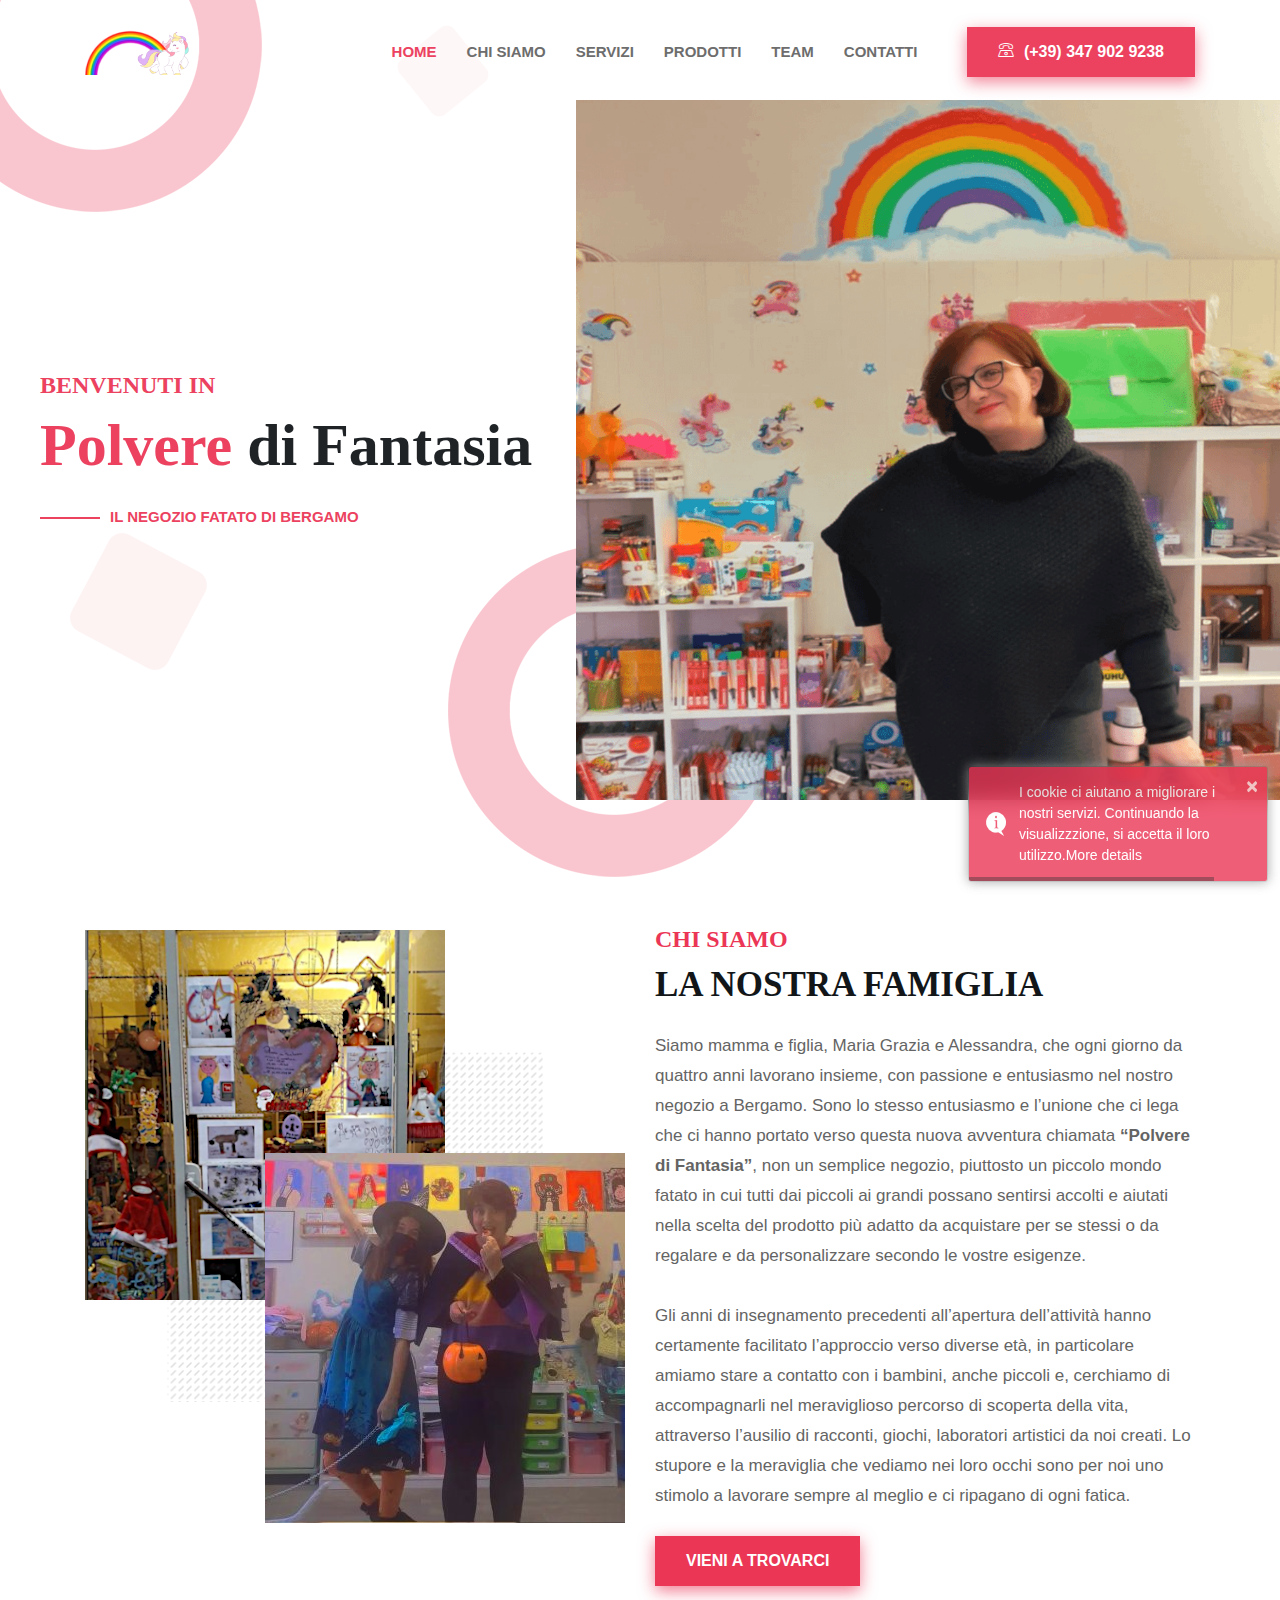
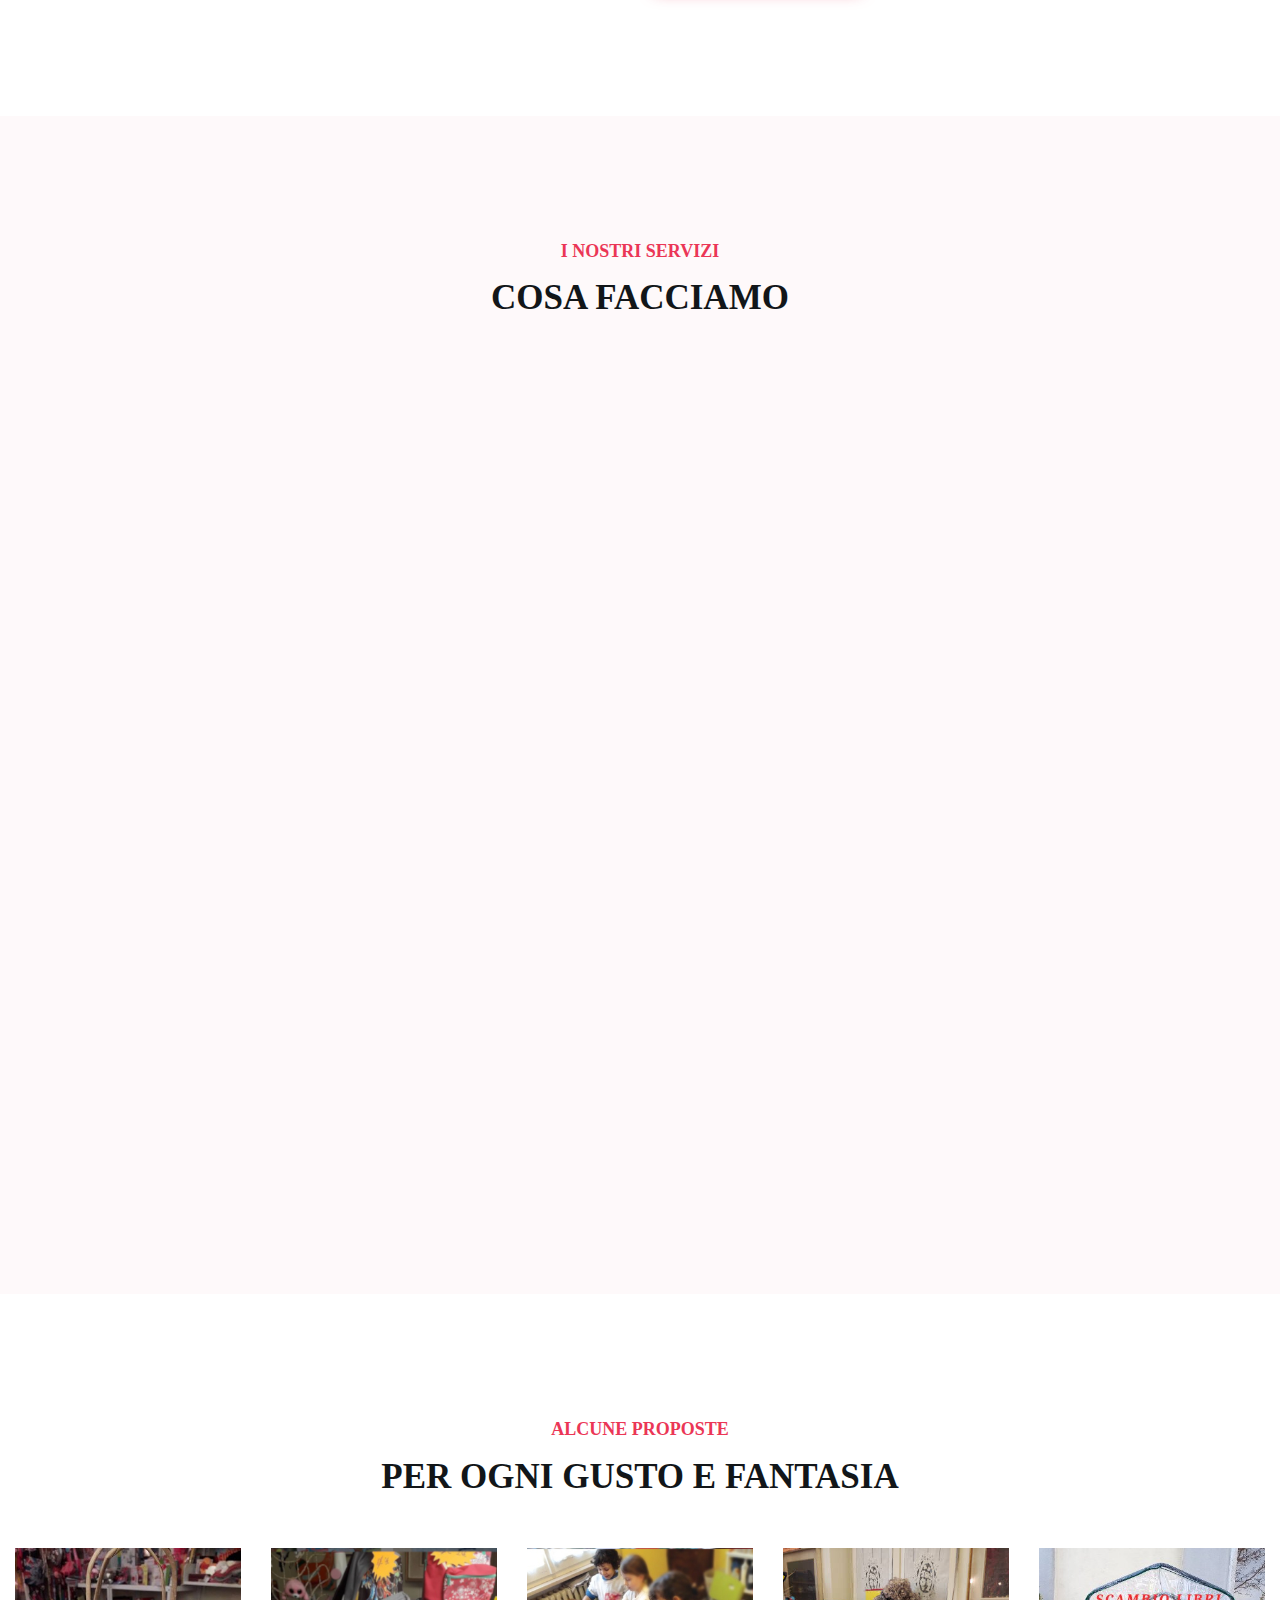
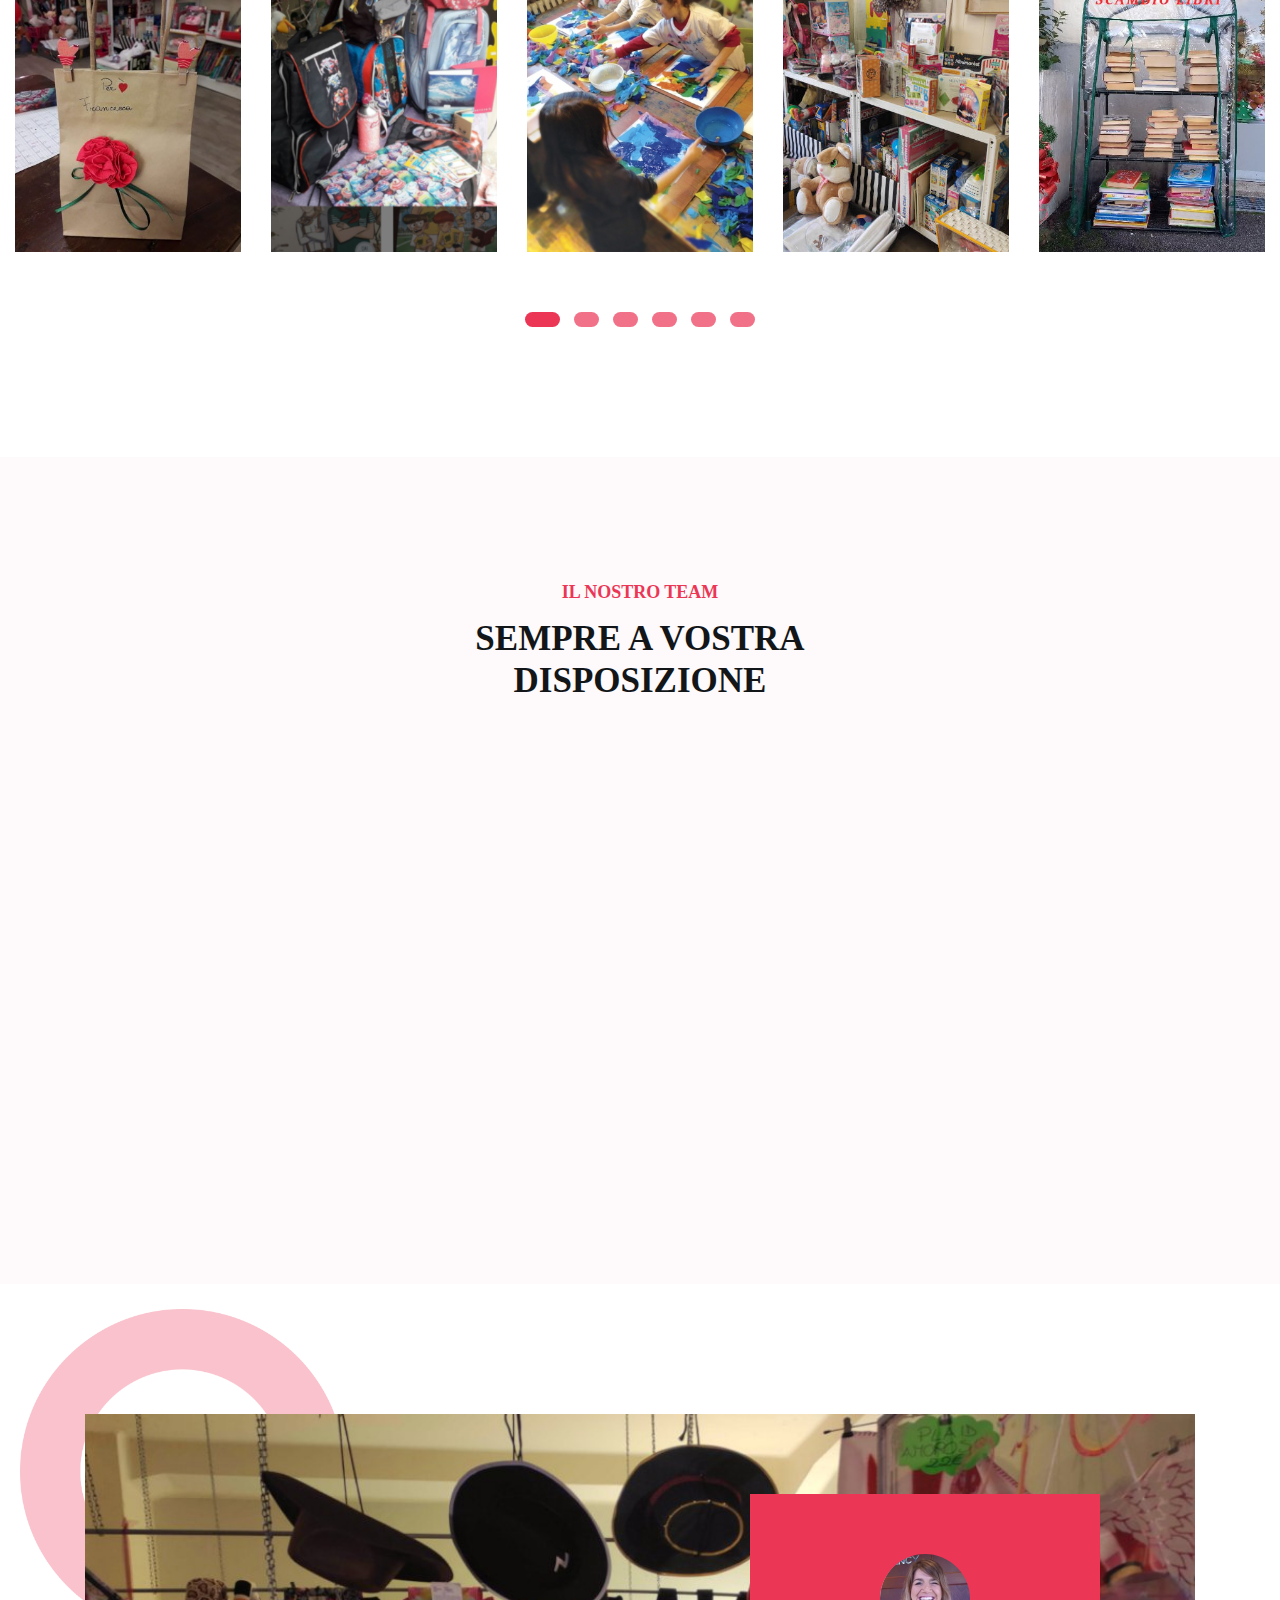
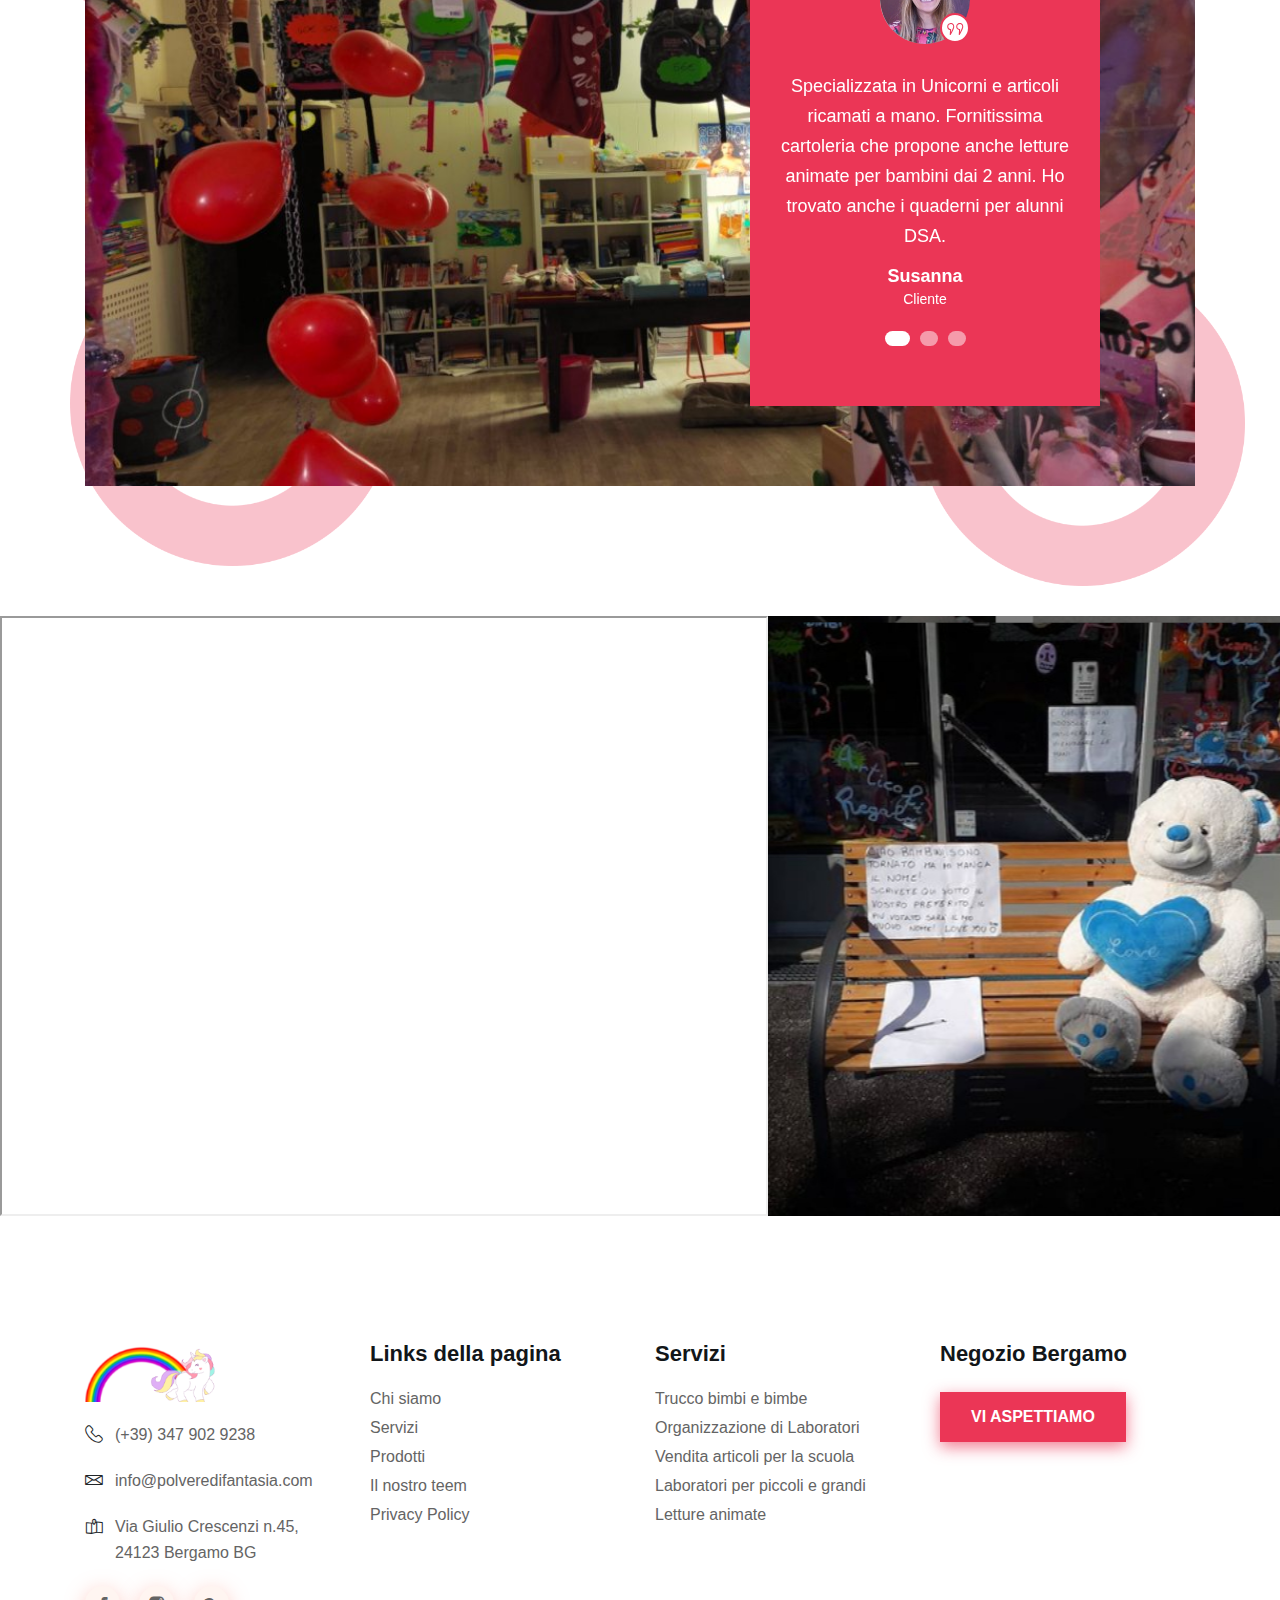
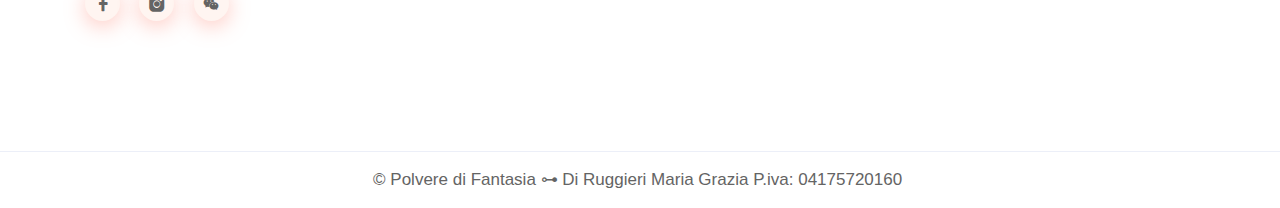
==== index.html @ fe244c78 "minor fix" ====
<!DOCTYPE html>
<html lang="it">
<head>
    <meta charset="utf-8">
    <title>Polvere di fantasia</title>
    <meta name="description" content="Lo staff, professionale e preparato, sarà sempre pronto ad aiutarti nella scelta consigliandoti l’articolo più adatto per le tue esigenze.">
    <meta name="robots" content="index,follow">
    <meta http-equiv="X-UA-Compatible" content="IE=edge">
    <meta name="viewport" content="width=device-width, initial-scale=1">
    <meta http-equiv="x-ua-compatible" content="ie=edge">
    <meta name="format-detection" content="telephone=no">

    <link rel="shortcut icon" href="assets/images/favicon.png" type="image/png">
    <link rel="stylesheet" href="assets/css/bootstrap.min.css">
    <link rel="stylesheet" href="assets/css/font-awesome.min.css">
    <link rel="stylesheet" href="assets/css/LineIcons.css">
    <link rel="stylesheet" href="assets/css/animate.css">
    <link rel="stylesheet" href="assets/css/aos.css">
    <link rel="stylesheet" href="assets/css/slick.css">
    <link rel="stylesheet" href="assets/css/default.css">
    <link rel="stylesheet" href="assets/css/style.css">
    <link rel="stylesheet" href="assets/css/toastr_v2.1.3.css">

<!-- Facebook Meta Tags -->
<meta property="og:url" content="https://www.polveredifantasia.com/">
<meta property="og:type" content="website">
<meta property="og:title" content="Polvere di fantasia">
<meta property="og:description" content="Lo staff, professionale e preparato, sarà sempre pronto ad aiutarti nella scelta consigliandoti l’articolo più adatto per le tue esigenze.">
<meta property="og:image" content="https://github.com/FTG-003/Polveredifantasia/blob/gh-pages/assets/images/banner/banner-image.png?raw=true">

<!-- Twitter Meta Tags -->
<meta name="twitter:card" content="summary_large_image">
<meta property="twitter:domain" content="polveredifantasia.com">
<meta property="twitter:url" content="https://www.polveredifantasia.com/">
<meta name="twitter:title" content="Polvere di fantasia">
<meta name="twitter:description" content="Lo staff, professionale e preparato, sarà sempre pronto ad aiutarti nella scelta consigliandoti l’articolo più adatto per le tue esigenze.">
<meta name="twitter:image" content="https://github.com/FTG-003/Polveredifantasia/blob/gh-pages/assets/images/banner/banner-image.png?raw=true">

</head>
<body>
    <div class="preloader">
        <div class="loader_34">
            <div class="ytp-spinner">
                <div class="ytp-spinner-container">
                    <div class="ytp-spinner-rotator">
                        <div class="ytp-spinner-left">
                            <div class="ytp-spinner-circle"></div>
                        </div>
                        <div class="ytp-spinner-right">
                            <div class="ytp-spinner-circle"></div>
                        </div>
                    </div>
                </div>
            </div>
        </div>
    </div>
    <header id="home" class="header-area pt-100">
        <div class="shape header-shape-one">
            <img src="assets/images/banner/shape/shape-1.png" alt="shape">
        </div> <!-- header shape one -->
        <div class="shape header-shape-tow animation-one">
            <img src="assets/images/banner/shape/shape-2.png" alt="shape">
        </div> <!-- header shape tow -->
        <div class="shape header-shape-three animation-one">
            <img src="assets/images/banner/shape/shape-3.png" alt="shape">
        </div> <!-- header shape three -->
        <div class="shape header-shape-fore">
            <img src="assets/images/banner/shape/shape-4.png" alt="shape">
        </div> <!-- header shape three -->
        <div class="navigation-bar">
            <div class="container">
                <div class="row">
                    <div class="col-lg-12">
                        <nav class="navbar navbar-expand-lg">
                            <a class="navbar-brand" href="#">
                                <img src="assets/images/logo.png" alt="Logo">
                            </a>
                            <button class="navbar-toggler" type="button" data-toggle="collapse" data-target="#navbarSupportedContent" aria-controls="navbarSupportedContent" aria-expanded="false" aria-label="Toggle navigation">
                                <span class="toggler-icon"></span>
                                <span class="toggler-icon"></span>
                                <span class="toggler-icon"></span>
                            </button>
                            <div class="collapse navbar-collapse" id="navbarSupportedContent">
                                <ul id="nav" class="navbar-nav ml-auto">
                                    <li class="nav-item active">
                                        <a class="page-scroll" href="#home">Home</a>
                                    </li>
                                    <li class="nav-item">
                                        <a class="page-scroll" href="#about">Chi siamo</a>
                                    </li>
                                    <li class="nav-item">
                                        <a class="page-scroll" href="#service">Servizi</a>
                                    </li>
                                    <li class="nav-item">
                                        <a class="page-scroll" href="#project">Prodotti</a>
                                    </li>
                                    <li class="nav-item">
                                        <a class="page-scroll" href="#team">Team</a>
                                    </li>
                                    <li class="nav-item">
                                        <a class="page-scroll" href="#contact">Contatti</a>
                                    </li>
                                </ul> <!-- navbar nav -->
                            </div>
                            <div class="navbar-btn ml-20 d-none d-sm-block">
                                <a class="main-btn" href="tel:+393479029238"><i class="lni-phone"></i> (+39) 347 902 9238</a>
                            </div>
                        </nav>
                    </div>
                </div>
            </div>
        </div>
        <div class="header-banner d-flex align-items-center">
            <div class="container">
                <div class="row">
                    <div class="col-xl-8 col-lg-9 col-sm-10">
                        <div class="banner-content">
                            <h4 class="sub-title wow fadeInUp" data-wow-duration="1.5s" data-wow-delay="1s">Benvenuti in</h4>
                            <h1 class="banner-title mt-10 wow fadeInUp" data-wow-duration="1.5s" data-wow-delay="2s"><span>Polvere</span> di Fantasia</h1>
                            <a class="banner-contact mt-25 wow fadeInUp" data-wow-duration="1.5s" data-wow-delay="3.3s" href="#contact">Il negozio fatato di Bergamo</a>
                        </div>
                    </div>
                </div>
            </div>
            <div class="banner-image bg_cover" style="background-image: url(assets/images/banner/banner-image.png)"></div>
        </div>
    </header>

    <section id="about" class="about-area pt-80 pb-130">
        <div class="container">
            <div class="row">
                <div class="col-lg-6">
                    <div class="about-image mt-50 clearfix">
                        <div class="single-image float-left">
                            <img src="assets/images/about/about-1.png" alt="About">
                        </div> <!-- single image -->
                        <div data-aos="fade-right" class="about-btn">
                            <a class="main-btn" href="#"><span>1000</span> Sogni ed emozioni</a>
                        </div>
                        <div class="single-image image-tow float-right">
                            <img src="assets/images/about/about-2.png" alt="About">
                        </div>
                    </div>
                </div>
                <div class="col-lg-6">
                    <div class="about-content mt-45">
                        <h4 class="about-welcome">Chi siamo </h4>
                        <h3 class="about-title mt-10">La nostra famiglia</h3>
                        <p class="mt-25">Siamo mamma e figlia, Maria Grazia e Alessandra, che ogni giorno da quattro anni lavorano insieme, con passione e entusiasmo nel nostro negozio a Bergamo.
                        Sono lo stesso entusiasmo e l’unione che ci lega che ci hanno portato verso questa nuova avventura chiamata <b>“Polvere di Fantasia”</b>, non un semplice negozio, piuttosto un piccolo mondo fatato in cui tutti dai piccoli ai grandi possano sentirsi accolti e aiutati nella scelta del prodotto più adatto da acquistare per se stessi o da regalare e da personalizzare secondo le vostre esigenze.<br><br>
                        <p>Gli anni di insegnamento precedenti all’apertura dell’attività hanno certamente facilitato l’approccio verso diverse età, in particolare amiamo stare a contatto con i bambini, anche piccoli e, cerchiamo di accompagnarli nel meraviglioso percorso di scoperta della vita, attraverso l’ausilio di racconti, giochi, laboratori artistici da noi creati. Lo stupore e la meraviglia che vediamo nei loro occhi sono per noi uno stimolo a lavorare sempre al meglio e ci ripagano di ogni fatica.
                        </p>
                         <a class="main-btn mt-25" href="#contact">vieni a trovarci</a>
                    </div>
                </div>
            </div>
        </div>
    </section>
    <section id="service" class="services-area pt-125 pb-130 gray-bg">
        <div class="container">
            <div class="row justify-content-center">
                <div class="col-lg-6">
                    <div class="section-title text-center pb-20">
                        <h5 class="sub-title mb-15">I nostri servizi</h5>
                        <h2 class="title">Cosa facciamo</h2>
                    </div>
                </div>
            </div>
            <div class="row justify-content-center">
                <div class="col-lg-4 col-md-6 col-sm-8">
                    <div class="single-services text-center mt-30 wow fadeInUp" data-wow-duration="1.5s" data-wow-delay="0.4s">
                        <div class="services-icon">
                            <i class="lni-briefcase"></i>
                        </div>
                        <div class="services-content mt-15">
                            <h4 class="services-title">Cartoleria, articoli regalo</h4>
                            <p class="mt-20">Ampio assortimento di materiale per ogni ordine di scuola: cancelleria, zaini scuola o asilo delle migliori marche oggi in commercio.</p>
                        </div>
                    </div>
                </div>
                <div class="col-lg-4 col-md-6 col-sm-8">
                    <div class="single-services text-center mt-30 wow fadeInUp" data-wow-duration="1.5s" data-wow-delay="0.8s">
                        <div class="services-icon">
                            <i class="lni-pin"></i>
                        </div>
                        <div class="services-content mt-15">
                            <h4 class="services-title">Ricami a mano</h4>
                            <p class="mt-20">Ricamiamo interi corredini per neonati e per la scuola dell’infanzia, oltre che biancheria per la casa ricamati a mano a punto croce.</p>
                        </div>
                    </div>
                </div>
                <div class="col-lg-4 col-md-6 col-sm-8">
                    <div class="single-services text-center mt-30 wow fadeInUp" data-wow-duration="1.5s" data-wow-delay="1.2s">
                        <div class="services-icon">
                            <i class="lni-gift"></i>
                        </div>
                        <div class="services-content mt-15">
                            <h4 class="services-title">Bomboniere</h4>
                            <p class="mt-20"> Realizziamo bomboniere personalizzate per ogni occasione: nascite, sacramenti, lauree, eventi, secondo le vostre esigenze e il gusto personale.</p>
                        </div>
                    </div>
                </div>
                <div class="col-lg-4 col-md-6 col-sm-8">
                    <div class="single-services text-center mt-30 wow fadeInUp" data-wow-duration="1.5s" data-wow-delay="0.4s">
                        <div class="services-icon">
                            <i class="lni-brush-alt"></i>
                        </div>
                        <div class="services-content mt-15">
                            <h4 class="services-title">Trucca bimbi</h4>
                            <p class="mt-20">Siamo disponibili a truccare bambine e bambini per qualsiasi evento e non solo per carnevale o per la festa di Halloween. Utilizziamo solo cosmetici per truccabimbi anallergici.</p>
                        </div>
                    </div>
                </div>
                <div class="col-lg-4 col-md-6 col-sm-8">
                    <div class="single-services text-center mt-30 wow fadeInUp" data-wow-duration="1.5s" data-wow-delay="0.8s">
                        <div class="services-icon">
                            <i class="lni-book"></i>
                        </div>
                        <div class="services-content mt-15">
                            <h4 class="services-title">Letture animate</h4>
                            <p class="mt-20">Scriviamo racconti interattivi per bambini e li mettiamo a disposizione dei nostri piccoli amici, in quanto convinte che imparare divertendosi sia il metodo didattico e pedagogico più efficace.</p>
                        </div>
                    </div>
                </div>
                <div class="col-lg-4 col-md-6 col-sm-8">
                    <div class="single-services text-center mt-30 wow fadeInUp" data-wow-duration="1.5s" data-wow-delay="1.2s">
                        <div class="services-icon">
                            <i class="lni-grow"></i>
                        </div>
                        <div class="services-content mt-15">
                            <h4 class="services-title">Laboratori per bambini e adulti</h4>
                            <p class="mt-20">Nessuno nasce maestro ma l’unione fa la forza e gli incontri da noi proposti periodicamente ci e vi offrono la possibilità di scambi di idee, oltre che di apprendere divertendosi.</p>
                        </div>
                    </div>
                </div>
            </div>
        </div>
    </section>

    <section id="project" class="project-area pt-125 pb-130">
        <div class="container">
            <div class="row justify-content-center">
                <div class="col-lg-6">
                    <div class="section-title text-center pb-50">
                        <h5 class="sub-title mb-15">Alcune proposte</h5>
                        <h2 class="title">Per ogni gusto e fantasia</h2>
                    </div> 
                </div>
            </div>
        </div>
        <div class="container-fluid">
            <div class="row project-active">
                <div class="col-lg-4">
                    <div class="single-project">
                        <div class="project-image">
                            <img src="assets/images/project/p-1.jpg" alt="Project">
                        </div>
                        <div class="project-content">
                            <a class="project-title" href="#">Articolo regalo</a>
                        </div>
                    </div>
                </div>
                <div class="col-lg-4">
                    <div class="single-project">
                        <div class="project-image">
                            <img src="assets/images/project/p-2.jpg" alt="Project">
                        </div>
                        <div class="project-content">
                            <a class="project-title" href="#">Per la scuola</a>
                        </div>
                    </div>
                </div>
                <div class="col-lg-4">
                    <div class="single-project">
                        <div class="project-image">
                            <img src="assets/images/project/p-3.jpg" alt="Project">
                        </div>
                        <div class="project-content">
                            <a class="project-title" href="#">Laboratori</a>
                        </div>
                    </div>
                </div>
                <div class="col-lg-4">
                    <div class="single-project">
                        <div class="project-image">
                            <img src="assets/images/project/p-4.jpg" alt="Project">
                        </div>
                        <div class="project-content">
                            <a class="project-title" href="#">Per il tempo libero</a>
                        </div>
                    </div>
                </div>
                <div class="col-lg-4">
                    <div class="single-project">
                        <div class="project-image">
                            <img src="assets/images/project/p-6.jpg" alt="Project">
                        </div>
                        <div class="project-content">
                            <a class="project-title" href="libri.html">I nostri libri</a>
                        </div>
                    </div>
                </div>
                <div class="col-lg-4">
                    <div class="single-project">
                        <div class="project-image">
                            <img src="assets/images/project/p-5.jpg" alt="Project">
                        </div>
                        <div class="project-content">
                            <a class="project-title" href="#">Travestimenti</a>
                        </div>
                    </div>
                </div>
            </div>
        </div>
    </section>
    <!--====== TEAM  ======-->
    <section id="team" class="team-area pt-125 pb-130 gray-bg">
        <div class="container">
            <div class="row justify-content-center">
                <div class="col-lg-6">
                    <div class="section-title text-center pb-20">
                        <h5 class="sub-title mb-15">Il nostro Team</h5>
                        <h2 class="title">sempre a vostra disposizione</h2>
                    </div> <!-- section title -->
                </div>
            </div>
            <div class="row">
                <div class="col-lg-3 col-md-6 col-sm-6">
                    <div class="single-team text-center mt-30 wow fadeInUp" data-wow-duration="1.5s" data-wow-delay="0.4s">
                        <div class="team-image">
                            <img src="assets/images/team/team-1.jpg" alt="Team">
                        </div>
                        <div class="team-content">
                            <h4 class="team-name"><a href="#">Maria Grazia</a></h4>
                            <span class="sub-title">La mamma</span>
                            <ul class="social mt-25">
                                <li><a href="https://www.facebook.com/mariagrazia.ruggieri.9"><i class="lni-facebook-filled"></i></a></li>
                            </ul>
                        </div>
                    </div>
                </div>
                <div class="col-lg-3 col-md-6 col-sm-6">
                    <div class="single-team text-center mt-30 wow fadeInUp" data-wow-duration="1.5s" data-wow-delay="0.8s">
                        <div class="team-image">
                            <img src="assets/images/team/team-2.jpg" alt="Team">
                        </div>
                        <div class="team-content">
                            <h4 class="team-name"><a href="#">Alessandra</a></h4>
                            <span class="sub-title">La creativa</span>
                        </div>
                    </div>
                </div>
                <div class="col-lg-3 col-md-6 col-sm-6">
                    <div class="single-team text-center mt-30 wow fadeInUp" data-wow-duration="1.5s" data-wow-delay="1.2s">
                        <div class="team-image">
                            <img src="assets/images/team/team-3.jpg" alt="Team">
                        </div>
                        <div class="team-content">
                            <h4 class="team-name"><a href="#">Paola</a></h4>
                            <span class="sub-title">La Brillante</span>
                        </div>
                    </div>
                </div>
                <div class="col-lg-3 col-md-6 col-sm-6">
                    <div class="single-team text-center mt-30 wow fadeInUp" data-wow-duration="1.5s" data-wow-delay="1.6s">
                        <div class="team-image">
                            <img src="assets/images/team/team-4.jpg" alt="Team">
                        </div>
                        <div class="team-content">
                            <h4 class="team-name"><a href="#">Roger</a></h4>
                            <span class="sub-title">Addetto sicurezza</span>

                        </div>
                    </div>
                </div>
            </div>
        </div>
    </section>

    <!--====== TESTIMONIAL ======-->
    <section id="testimonial" class="testimonial-area pt-130 pb-130">
        <div class="shape shape-one">
            <img src="assets/images/testimonial/shape.png" alt="testimonial">
        </div>
        <div class="shape shape-tow">
            <img src="assets/images/testimonial/shape.png" alt="testimonial">
        </div>
        <div class="shape shape-three">
            <img src="assets/images/testimonial/shape.png" alt="testimonial">
        </div>
        <div class="container">
            <div class="testimonial-bg bg_cover pt-80 pb-80" style="background-image: url(assets/images/testimonial/testimonial-bg.jpg)">
                <div class="row">
                    <div class="col-xl-4 offset-xl-7 col-lg-5 offset-lg-6 col-md-8 offset-md-2 col-sm-10 offset-sm-1">
                        <div class="testimonial-active">
                            <div class="single-testimonial text-center">
                                <div class="testimonial-image">
                                    <img src="assets/images/testimonial/t-1.jpg" alt="Testimonial">
                                    <div class="quota">
                                        <i class="lni-quotation"></i>
                                    </div>
                                </div>
                                <div class="testimonial-content mt-20">
                                    <p>Specializzata in Unicorni e articoli ricamati a mano. Fornitissima cartoleria che propone anche letture animate per bambini dai 2 anni. Ho trovato anche i quaderni per alunni DSA.</p>
                                    <h5 class="testimonial-name mt-15">Susanna</h5>
                                    <span class="sub-title">Cliente</span>
                                </div>
                            </div>
                            <div class="single-testimonial text-center">
                                <div class="testimonial-image">
                                    <img src="assets/images/testimonial/t-2.jpg" alt="Testimonial">
                                    <div class="quota">
                                        <i class="lni-quotation"></i>
                                    </div>
                                </div>
                                <div class="testimonial-content mt-20">
                                    <p>Cartoleria con ampio assortimento. Disponibili a procurarti in breve tempo anche prodotti di cui non sono forniti. Proprietarie molto gentili.</p>
                                    <h5 class="testimonial-name mt-15">Veronica C.</h5>
                                    <span class="sub-title"></span>
                                </div>
                            </div>
                            <div class="single-testimonial text-center">
                                <div class="testimonial-image">
                                    <img src="assets/images/testimonial/t-3.jpg" alt="Testimonial">
                                    <div class="quota">
                                        <i class="lni-quotation"></i>
                                    </div>
                                </div>
                                <div class="testimonial-content mt-20">
                                    <p>Senza dubbio la migliore cartoleria di Bergamo. Ottimi prezzi e grande assortimento. Mi sono sempre trovato molto bene. Complimenti alle proprietarie sempre gentili e sorridenti.</p>
                                    <h5 class="testimonial-name mt-15">Alessandro B.</h5>
                                    <span class="sub-title"></span>
                                </div>
                            </div>
                        </div>
                    </div>
                </div>
            </div>
        </div>
    </section>
    <section id="contact" class="map-area">
        <div class="mapouter">
            <div class="gmap_canvas">
                <iframe width="828" height="450" id="gmap_canvas" src="https://maps.google.com/maps?q=Via%20Giulio%20Crescenzi%2045,%2024123%20Bergamo%20BG&t=&z=15&ie=UTF8&iwloc=&output=embed"></iframe>
            </div>
        </div>
        <div class="map-bg bg_cover d-none d-lg-block" style="background-image: url(assets/images/map/map-bg.jpg)"></div>
    </section>

    <footer id="footer" class="footer-area">
        <div class="footer-widget pt-80 pb-130">
            <div class="container">
                <div class="row">
                    <div class="col-lg-3 col-md-4 col-sm-8">
                        <div class="footer-logo mt-50">
                            <a href="#">
                                <img src="assets/images/logo.png" alt="Logo">
                            </a>
                            <ul class="footer-info">
                                <li>
                                    <div class="single-info">
                                        <div class="info-icon">
                                            <i class="lni-phone-handset"></i>
                                        </div>
                                        <div class="info-content">
                                            <p>(+39) 347 902 9238</p>
                                        </div>
                                    </div>
                                </li>
                                <li>
                                    <div class="single-info">
                                        <div class="info-icon">
                                            <i class="lni-envelope"></i>
                                        </div>
                                        <div class="info-content">
                                            <p>info@polveredifantasia.com</p>
                                        </div>
                                    </div>
                                </li>
                                <li>
                                    <div class="single-info">
                                        <div class="info-icon">
                                            <i class="lni-map"></i>
                                        </div>
                                        <div class="info-content">
                                            <p>Via Giulio Crescenzi n.45,<br> 24123 Bergamo BG</p>
                                        </div>
                                    </div>
                                </li>
                            </ul>
                            <ul class="footer-social mt-20">
                                <li><a href="https://www.facebook.com/polveredifantasiabergamo"><i class="lni-facebook-filled"></i></a></li>
                                <li><a href="https://www.instagram.com/polveredifantasia"><i class="lni-instagram-filled"></i></a></li>
                                <li><a href="https://t.me/s/polveredifantasia"><i class="lni-wechat"></i></a></li>

                            </ul>
                        </div>
                    </div>
                    <div class="col-lg-3 col-md-4 col-sm-6">
                        <div class="footer-link mt-45">
                            <div class="f-title">
                                <h4 class="title">Links della pagina</h4>
                            </div>
                            <ul class="mt-15">
                                <li><a href="#about">Chi siamo</a></li>
                                <li><a href="#service">Servizi</a></li>
                                <li><a href="#project">Prodotti</a></li>
                                <li><a href="#team">Il nostro teem</a></li>
                                <li><a href="./policy.html">Privacy Policy</a></li>
                            </ul>
                        </div>
                    </div>
                    <div class="col-lg-3 col-md-4 col-sm-6">
                        <div class="footer-link mt-45">
                            <div class="f-title">
                                <h4 class="title">Servizi</h4>
                            </div>
                            <ul class="mt-15">
                                <li><a href="#service">Trucco bimbi e bimbe</a></li>
                                <li><a href="#service">Organizzazione di Laboratori</a></li>
                                <li><a href="#service">Vendita articoli per la scuola</a></li>
                                <li><a href="#service">Laboratori per piccoli e grandi</a></li>
                                <li><a href="#service">Letture animate</a></li>
                            </ul>
                        </div>
                    </div>
                    <div class="col-lg-3 col-md-5 col-sm-8">
                       <div class="footer-newsleter mt-45">
                         <div class="f-title">
                                <h4 class="title">Negozio Bergamo</h4>
                         </div>
                            <div>
                            <a class="main-btn mt-25" href="#contact">Vi aspettiamo</a>
                            </div>
                        </div>
                    </div>
                </div> <!-- row -->
            </div> <!-- container -->
        </div> <!-- footer widget -->
        <div class="copyright-area">
            <div class="container">
                <div class="row">
                    <div class="col-lg-12">
                        <div class="copyright text-center">
                            <p>&copy; Polvere di Fantasia &#8886; Di Ruggieri Maria Grazia P.iva: 04175720160 <a href="" rel="nofollow"></a></p>
                        </div>
                    </div>
                </div>
            </div>
        </div>
        <a href="#" class="back-to-top"><i class="lni-chevron-up"></i></a>
    </footer>
   

    <!--====== jquery js ======-->
    <script src="assets/js/vendor/modernizr-3.6.0.min.js"></script>
    <script src="assets/js/vendor/jquery-1.12.4.min.js"></script>
    <!--====== Bootstrap js ======-->
    <script src="assets/js/bootstrap.min.js"></script>
    <!--====== WOW js ======-->
    <script src="assets/js/wow.min.js"></script>
    <!--====== Slick js ======-->
    <script src="assets/js/slick.min.js"></script>
    <!--====== Scrolling Nav js ======-->
    <script src="assets/js/scrolling-nav.js"></script>
    <script src="assets/js/jquery.easing.min.js"></script>
    <!--====== Aos js ======-->
    <script src="assets/js/aos.js"></script>
    <!--====== Main js ======-->
    <script src="assets/js/main.js"></script>
    <script src="assets/js/cook.js"></script>
    <script src="assets/js/troat.js"></script>

</body>
</html>
---- assets/css/default.css ----
/* Deafult Margin & Padding */
/*-- Margin Top --*/
.mt-5 {
	margin-top: 5px;
}
.mt-10 {
	margin-top: 10px;
}
.mt-15 {
	margin-top: 15px;
}
.mt-20 {
	margin-top: 20px;
}
.mt-25 {
	margin-top: 25px;
}
.mt-30 {
	margin-top: 30px;
}
.mt-35 {
	margin-top: 35px;
}
.mt-40 {
	margin-top: 40px;
}
.mt-45 {
	margin-top: 45px;
}
.mt-50 {
	margin-top: 50px;
}
.mt-55 {
	margin-top: 55px;
}
.mt-60 {
	margin-top: 60px;
}
.mt-65 {
	margin-top: 65px;
}
.mt-70 {
	margin-top: 70px;
}
.mt-75 {
	margin-top: 75px;
}
.mt-80 {
	margin-top: 80px;
}
.mt-85 {
	margin-top: 85px;
}
.mt-90 {
	margin-top: 90px;
}
.mt-95 {
	margin-top: 95px;
}
.mt-100 {
	margin-top: 100px;
}
.mt-105 {
	margin-top: 105px;
}
.mt-110 {
	margin-top: 110px;
}
.mt-115 {
	margin-top: 115px;
}
.mt-120 {
	margin-top: 120px;
}
.mt-125 {
	margin-top: 125px;
}
.mt-130 {
	margin-top: 130px;
}
.mt-135 {
	margin-top: 135px;
}
.mt-140 {
	margin-top: 140px;
}
.mt-145 {
	margin-top: 145px;
}
.mt-150 {
	margin-top: 150px;
}
.mt-155 {
	margin-top: 155px;
}
.mt-160 {
	margin-top: 160px;
}
.mt-165 {
	margin-top: 165px;
}
.mt-170 {
	margin-top: 170px;
}
.mt-175 {
	margin-top: 175px;
}
.mt-180 {
	margin-top: 180px;
}
.mt-185 {
	margin-top: 185px;
}
.mt-190 {
	margin-top: 190px;
}
.mt-195 {
	margin-top: 195px;
}
.mt-200 {
	margin-top: 200px;
}
/*-- Margin Bottom --*/

.mb-5 {
	margin-bottom: 5px;
}
.mb-10 {
	margin-bottom: 10px;
}
.mb-15 {
	margin-bottom: 15px;
}
.mb-20 {
	margin-bottom: 20px;
}
.mb-25 {
	margin-bottom: 25px;
}
.mb-30 {
	margin-bottom: 30px;
}
.mb-35 {
	margin-bottom: 35px;
}
.mb-40 {
	margin-bottom: 40px;
}
.mb-45 {
	margin-bottom: 45px;
}
.mb-50 {
	margin-bottom: 50px;
}
.mb-55 {
	margin-bottom: 55px;
}
.mb-60 {
	margin-bottom: 60px;
}
.mb-65 {
	margin-bottom: 65px;
}
.mb-70 {
	margin-bottom: 70px;
}
.mb-75 {
	margin-bottom: 75px;
}
.mb-80 {
	margin-bottom: 80px;
}
.mb-85 {
	margin-bottom: 85px;
}
.mb-90 {
	margin-bottom: 90px;
}
.mb-95 {
	margin-bottom: 95px;
}
.mb-100 {
	margin-bottom: 100px;
}
.mb-105 {
	margin-bottom: 105px;
}
.mb-110 {
	margin-bottom: 110px;
}
.mb-115 {
	margin-bottom: 115px;
}
.mb-120 {
	margin-bottom: 120px;
}
.mb-125 {
	margin-bottom: 125px;
}
.mb-130 {
	margin-bottom: 130px;
}
.mb-135 {
	margin-bottom: 135px;
}
.mb-140 {
	margin-bottom: 140px;
}
.mb-145 {
	margin-bottom: 145px;
}
.mb-150 {
	margin-bottom: 150px;
}
.mb-155 {
	margin-bottom: 155px;
}
.mb-160 {
	margin-bottom: 160px;
}
.mb-165 {
	margin-bottom: 165px;
}
.mb-170 {
	margin-bottom: 170px;
}
.mb-175 {
	margin-bottom: 175px;
}
.mb-180 {
	margin-bottom: 180px;
}
.mb-185 {
	margin-bottom: 185px;
}
.mb-190 {
	margin-bottom: 190px;
}
.mb-195 {
	margin-bottom: 195px;
}
.mb-200 {
	margin-bottom: 200px;
}
/*-- margin left --*/
.ml-5 {
	margin-left: 5px;
}
.ml-10 {
	margin-left: 10px;
}
.ml-15 {
	margin-left: 15px;
}
.ml-20 {
	margin-left: 20px;
}
.ml-25 {
	margin-left: 25px;
}
.ml-30 {
	margin-left: 30px;
}
.ml-35 {
	margin-left: 35px;
}
.ml-40 {
	margin-left: 40px;
}
.ml-45 {
	margin-left: 45px;
}
.ml-50 {
	margin-left: 50px;
}
.ml-55 {
	margin-left: 55px;
}
.ml-60 {
	margin-left: 60px;
}
.ml-65 {
	margin-left: 65px;
}
.ml-70 {
	margin-left: 70px;
}
.ml-75 {
	margin-left: 75px;
}
.ml-80 {
	margin-left: 80px;
}
.ml-85 {
	margin-left: 85px;
}
.ml-90 {
	margin-left: 90px;
}
.ml-95 {
	margin-left: 95px;
}
.ml-100 {
	margin-left: 100px;
}
.ml-105 {
	margin-left: 105px;
}
.ml-110 {
	margin-left: 110px;
}
.ml-115 {
	margin-left: 115px;
}
.ml-120 {
	margin-left: 120px;
}
.ml-125 {
	margin-left: 125px;
}
.ml-130 {
	margin-left: 130px;
}
.ml-135 {
	margin-left: 135px;
}
.ml-140 {
	margin-left: 140px;
}
.ml-145 {
	margin-left: 145px;
}
.ml-150 {
	margin-left: 150px;
}
.ml-155 {
	margin-left: 155px;
}
.ml-160 {
	margin-left: 160px;
}
.ml-165 {
	margin-left: 165px;
}
.ml-170 {
	margin-left: 170px;
}
.ml-175 {
	margin-left: 175px;
}
.ml-180 {
	margin-left: 180px;
}
.ml-185 {
	margin-left: 185px;
}
.ml-190 {
	margin-left: 190px;
}
.ml-195 {
	margin-left: 195px;
}
.ml-200 {
	margin-left: 200px;
}
/*-- margin right --*/
.mr-5 {
	margin-right: 5px;
}
.mr-10 {
	margin-right: 10px;
}
.mr-15 {
	margin-right: 15px;
}
.mr-20 {
	margin-right: 20px;
}
.mr-25 {
	margin-right: 25px;
}
.mr-30 {
	margin-right: 30px;
}
.mr-35 {
	margin-right: 35px;
}
.mr-40 {
	margin-right: 40px;
}
.mr-45 {
	margin-right: 45px;
}
.mr-50 {
	margin-right: 50px;
}
.mr-55 {
	margin-right: 55px;
}
.mr-60 {
	margin-right: 60px;
}
.mr-65 {
	margin-right: 65px;
}
.mr-70 {
	margin-right: 70px;
}
.mr-75 {
	margin-right: 75px;
}
.mr-80 {
	margin-right: 80px;
}
.mr-85 {
	margin-right: 85px;
}
.mr-90 {
	margin-right: 90px;
}
.mr-95 {
	margin-right: 95px;
}
.mr-100 {
	margin-right: 100px;
}
.mr-105 {
	margin-right: 105px;
}
.mr-110 {
	margin-right: 110px;
}
.mr-115 {
	margin-right: 115px;
}
.mr-120 {
	margin-right: 120px;
}
.mr-125 {
	margin-right: 125px;
}
.mr-130 {
	margin-right: 130px;
}
.mr-135 {
	margin-right: 135px;
}
.mr-140 {
	margin-right: 140px;
}
.mr-145 {
	margin-right: 145px;
}
.mr-150 {
	margin-right: 150px;
}
.mr-155 {
	margin-right: 155px;
}
.mr-160 {
	margin-right: 160px;
}
.mr-165 {
	margin-right: 165px;
}
.mr-170 {
	margin-right: 170px;
}
.mr-175 {
	margin-right: 175px;
}
.mr-180 {
	margin-right: 180px;
}
.mr-185 {
	margin-right: 185px;
}
.mr-190 {
	margin-right: 190px;
}
.mr-195 {
	margin-right: 195px;
}
.mr-200 {
	margin-right: 200px;
}


/*-- Padding Top --*/

.pt-5 {
	padding-top: 5px;
}
.pt-10 {
	padding-top: 10px;
}
.pt-15 {
	padding-top: 15px;
}
.pt-20 {
	padding-top: 20px;
}
.pt-25 {
	padding-top: 25px;
}
.pt-30 {
	padding-top: 30px;
}
.pt-35 {
	padding-top: 35px;
}
.pt-40 {
	padding-top: 40px;
}
.pt-45 {
	padding-top: 45px;
}
.pt-50 {
	padding-top: 50px;
}
.pt-55 {
	padding-top: 55px;
}
.pt-60 {
	padding-top: 60px;
}
.pt-65 {
	padding-top: 65px;
}
.pt-70 {
	padding-top: 70px;
}
.pt-75 {
	padding-top: 75px;
}
.pt-80 {
	padding-top: 80px;
}
.pt-85 {
	padding-top: 85px;
}
.pt-90 {
	padding-top: 90px;
}
.pt-95 {
	padding-top: 95px;
}
.pt-100 {
	padding-top: 100px;
}
.pt-105 {
	padding-top: 105px;
}
.pt-110 {
	padding-top: 110px;
}
.pt-115 {
	padding-top: 115px;
}
.pt-120 {
	padding-top: 120px;
}
.pt-125 {
	padding-top: 125px;
}
.pt-130 {
	padding-top: 130px;
}
.pt-135 {
	padding-top: 135px;
}
.pt-140 {
	padding-top: 140px;
}
.pt-145 {
	padding-top: 145px;
}
.pt-150 {
	padding-top: 150px;
}
.pt-155 {
	padding-top: 155px;
}
.pt-160 {
	padding-top: 160px;
}
.pt-165 {
	padding-top: 165px;
}
.pt-170 {
	padding-top: 170px;
}
.pt-175 {
	padding-top: 175px;
}
.pt-180 {
	padding-top: 180px;
}
.pt-185 {
	padding-top: 185px;
}
.pt-190 {
	padding-top: 190px;
}
.pt-195 {
	padding-top: 195px;
}
.pt-200 {
	padding-top: 200px;
}
/*-- Padding Bottom --*/

.pb-5 {
	padding-bottom: 5px;
}
.pb-10 {
	padding-bottom: 10px;
}
.pb-15 {
	padding-bottom: 15px;
}
.pb-20 {
	padding-bottom: 20px;
}
.pb-25 {
	padding-bottom: 25px;
}
.pb-30 {
	padding-bottom: 30px;
}
.pb-35 {
	padding-bottom: 35px;
}
.pb-40 {
	padding-bottom: 40px;
}
.pb-45 {
	padding-bottom: 45px;
}
.pb-50 {
	padding-bottom: 50px;
}
.pb-55 {
	padding-bottom: 55px;
}
.pb-60 {
	padding-bottom: 60px;
}
.pb-65 {
	padding-bottom: 65px;
}
.pb-70 {
	padding-bottom: 70px;
}
.pb-75 {
	padding-bottom: 75px;
}
.pb-80 {
	padding-bottom: 80px;
}
.pb-85 {
	padding-bottom: 85px;
}
.pb-90 {
	padding-bottom: 90px;
}
.pb-95 {
	padding-bottom: 95px;
}
.pb-100 {
	padding-bottom: 100px;
}
.pb-105 {
	padding-bottom: 105px;
}
.pb-110 {
	padding-bottom: 110px;
}
.pb-115 {
	padding-bottom: 115px;
}
.pb-120 {
	padding-bottom: 120px;
}
.pb-125 {
	padding-bottom: 125px;
}
.pb-130 {
	padding-bottom: 130px;
}
.pb-135 {
	padding-bottom: 135px;
}
.pb-140 {
	padding-bottom: 140px;
}
.pb-145 {
	padding-bottom: 145px;
}
.pb-150 {
	padding-bottom: 150px;
}
.pb-155 {
	padding-bottom: 155px;
}
.pb-160 {
	padding-bottom: 160px;
}
.pb-165 {
	padding-bottom: 165px;
}
.pb-170 {
	padding-bottom: 170px;
}
.pb-175 {
	padding-bottom: 175px;
}
.pb-180 {
	padding-bottom: 180px;
}
.pb-185 {
	padding-bottom: 185px;
}
.pb-190 {
	padding-bottom: 190px;
}
.pb-195 {
	padding-bottom: 195px;
}
.pb-200 {
	padding-bottom: 200px;
}

/*-- Padding left --*/

.pl-0 {
	padding-left: 0px;
}
.pl-5 {
	padding-left: 5px;
}
.pl-10 {
	padding-left: 10px;
}
.pl-15 {
	padding-left: 15px;
}
.pl-20 {
	padding-left: 20px;
}
.pl-25 {
	padding-left: 25px;
}
.pl-30 {
	padding-left: 30px;
}
.pl-35 {
	padding-left: 35px;
}
.pl-40 {
	padding-left: 40px;
}
.pl-45 {
	padding-left: 45px;
}
.pl-50 {
	padding-left: 50px;
}
.pl-55 {
	padding-left: 55px;
}
.pl-60 {
	padding-left: 60px;
}
.pl-65 {
	padding-left: 65px;
}
.pl-70 {
	padding-left: 70px;
}
.pl-75 {
	padding-left: 75px;
}
.pl-80 {
	padding-left: 80px;
}
.pl-85 {
	padding-left: 85px;
}
.pl-90 {
	padding-left: 90px;
}
.pl-100 {
	padding-left: 100px;
}
.pl-105 {
	padding-left: 105px;
}
.pl-110 {
	padding-left: 110px;
}
.pl-115 {
	padding-left: 115px;
}
.pl-120 {
	padding-left: 120px;
}
.pl-125 {
	padding-left: 125px;
}
/*-- Padding right --*/

.pr-0 {
	padding-right: 0px;
}
.pr-5 {
	padding-right: 5px;
}
.pr-10 {
	padding-right: 10px;
}
.pr-15 {
	padding-right: 15px;
}
.pr-20 {
	padding-right: 20px;
}
.pr-25 {
	padding-right: 25px;
}
.pr-30 {
	padding-right: 30px;
}
.pr-35 {
	padding-right: 35px;
}
.pr-40 {
	padding-right: 40px;
}
.pr-45 {
	padding-right: 45px;
}
.pr-50 {
	padding-right: 50px;
}
.pr-55 {
	padding-right: 55px;
}
.pr-60 {
	padding-right: 60px;
}
.pr-65 {
	padding-right: 65px;
}
.pr-70 {
	padding-right: 70px;
}
.pr-75 {
	padding-right: 75px;
}
.pr-80 {
	padding-right: 80px;
}
.pr-85 {
	padding-right: 85px;
}
.pr-90 {
	padding-right: 90px;
}
.pr-95 {
	padding-right: 95px;
}
.pr-100 {
	padding-right: 100px;
}
.pr-105 {
	padding-right: 105px;
}
/* Background Color */

.gray-bg {
	background: rgba(235, 54, 86, 0.03137254901960784);
}
.white-bg {
	background: #fff;
}
.black-bg {
	background: #222;
}
/* Color */

.white {
	color: #fff;
}
.black {
	color: #222;
}
/* black overlay */

[data-overlay] {
	position: relative;
}
[data-overlay]::before {
	background: #000 none repeat scroll 0 0;
	content: "";
	height: 100%;
	left: 0;
	position: absolute;
	top: 0;
	width: 100%;
	z-index: 1;
}
[data-overlay="3"]::before {
	opacity: 0.3;
}
[data-overlay="4"]::before {
	opacity: 0.4;
}
[data-overlay="5"]::before {
	opacity: 0.5;
}
[data-overlay="6"]::before {
	opacity: 0.6;
}
[data-overlay="7"]::before {
	opacity: 0.7;
}
[data-overlay="8"]::before {
	opacity: 0.8;
}
[data-overlay="9"]::before {
	opacity: 0.9;
}
---- assets/css/style.css ----
CSS INDEX
    ===================

    01. Theme default CSS
	02. Header
    03. Hero
	04. Footer
    05. Video

-----------------------------------------------------------------------------------*/
/*===========================
    1. COMMON css 
===========================*/
@import url("https://fonts.googleapis.com/css?family=Barlow:300,400,500,600,700|Hind:400,500,600,700|Quattrocento:400,700");
body {
  font-family: 'Hind', sans-serif;
  font-weight: normal;
  font-style: normal;
  color: #646464; }

* {
  margin: 0;
  padding: 0;
  -webkit-box-sizing: border-box;
  -moz-box-sizing: border-box;
  box-sizing: border-box; }

img {
  max-width: 100%; }

a:focus,
input:focus,
textarea:focus,
button:focus {
  text-decoration: none;
  outline: none; }

a:focus,
a:hover {
  text-decoration: none; }

i,
span,
a {
  display: inline-block; }

h1,
h2,
h3,
h4,
h5,
h6 {
  font-family: 'Quattrocento', serif;
  font-weight: 700;
  color: #121619;
  margin: 0px; }

h1 {
  font-size: 60px; }

h2 {
  font-size: 36px; }

h3 {
  font-size: 28px; }

h4 {
  font-size: 22px; }

h5 {
  font-size: 18px; }

h6 {
  font-size: 16px; }

ul, ol {
  margin: 0px;
  padding: 0px;
  list-style-type: none; }

p {
  font-size: 17px;
  font-weight: 400;
  line-height: 30px;
  color: #646464;
  margin: 0px; }
  @media (max-width: 767px) {
    p {
      font-size: 16px; } }

.bg_cover {
  background-position: center center;
  background-size: cover;
  background-repeat: no-repeat;
  width: 100%;
  height: 100%; }

/*===== All Button Style =====*/
.main-btn {
  display: inline-block;
  font-weight: 600;
  text-align: center;
  white-space: nowrap;
  vertical-align: middle;
  -webkit-user-select: none;
  -moz-user-select: none;
  -ms-user-select: none;
  user-select: none;
  border: 1px solid #EB3656;
  padding: 0 30px;
  font-size: 16px;
  line-height: 48px;
  color: #fff;
  cursor: pointer;
  z-index: 5;
  -webkit-transition: all 0.4s ease-out 0s;
  -moz-transition: all 0.4s ease-out 0s;
  -ms-transition: all 0.4s ease-out 0s;
  -o-transition: all 0.4s ease-out 0s;
  transition: all 0.4s ease-out 0s;
  background-color: #EB3656;
  -webkit-box-shadow: 0px 5px 16px 0px rgba(235, 54, 86, 0.65);
  -moz-box-shadow: 0px 5px 16px 0px rgba(235, 54, 86, 0.65);
  box-shadow: 0px 5px 16px 0px rgba(235, 54, 86, 0.65);
  font-family: 'Barlow', sans-serif;
  text-transform: uppercase; }
  .main-btn i {
    margin-right: 5px; }
  .main-btn:hover {
    background-color: #fff;
    color: #EB3656;
    border-color: #EB3656; }
  .main-btn.main-btn-2 {
    background-color: #fff;
    color: #EB3656;
    border-color: #EB3656; }
    .main-btn.main-btn-2:hover {
      background-color: #EB3656;
      border-color: #EB3656;
      color: #fff; }

/*===== All Section Title Style =====*/
.section-title .sub-title {
  font-size: 18px;
  color: #EB3656;
  text-transform: uppercase; }
  @media (max-width: 767px) {
    .section-title .sub-title {
      font-size: 16px; } }

.section-title .title {
  font-size: 35px;
  text-transform: uppercase; }
  @media (max-width: 767px) {
    .section-title .title {
      font-size: 24px; } }

/*===== All Animation Title Style =====*/
.animation-one {
  -webkit-animation: rotate 15s linear infinite;
  -moz-animation: rotate 15s linear infinite;
  -o-animation: rotate 15s linear infinite;
  animation: rotate 15s linear infinite; }

@keyframes rotate {
  0% {
    -webkit-transform: rotate(0deg);
    -moz-transform: rotate(0deg);
    -ms-transform: rotate(0deg);
    -o-transform: rotate(0deg);
    transform: rotate(0deg); }
  100% {
    -webkit-transform: rotate(360deg);
    -moz-transform: rotate(360deg);
    -ms-transform: rotate(360deg);
    -o-transform: rotate(360deg);
    transform: rotate(360deg); } }

/*===== All Preloader Style =====*/
.preloader {
  /* Body Overlay */
  position: fixed;
  top: 0;
  left: 0;
  display: table;
  height: 100%;
  width: 100%;
  /* Change Background Color */
  background: #fff;
  z-index: 99999; }
  .preloader .loader_34 {
    display: table-cell;
    vertical-align: middle;
    text-align: center; }
    .preloader .loader_34 .ytp-spinner {
      position: absolute;
      left: 50%;
      top: 50%;
      width: 64px;
      margin-left: -32px;
      z-index: 18;
      pointer-events: none; }
      .preloader .loader_34 .ytp-spinner .ytp-spinner-container {
        pointer-events: none;
        position: absolute;
        width: 100%;
        padding-bottom: 100%;
        top: 50%;
        left: 50%;
        margin-top: -50%;
        margin-left: -50%;
        -webkit-animation: ytp-spinner-linspin 1568.23529647ms linear infinite;
        -moz-animation: ytp-spinner-linspin 1568.23529647ms linear infinite;
        -o-animation: ytp-spinner-linspin 1568.23529647ms linear infinite;
        animation: ytp-spinner-linspin 1568.23529647ms linear infinite; }
        .preloader .loader_34 .ytp-spinner .ytp-spinner-container .ytp-spinner-rotator {
          position: absolute;
          width: 100%;
          height: 100%;
          -webkit-animation: ytp-spinner-easespin 5332ms cubic-bezier(0.4, 0, 0.2, 1) infinite both;
          -moz-animation: ytp-spinner-easespin 5332ms cubic-bezier(0.4, 0, 0.2, 1) infinite both;
          -o-animation: ytp-spinner-easespin 5332ms cubic-bezier(0.4, 0, 0.2, 1) infinite both;
          animation: ytp-spinner-easespin 5332ms cubic-bezier(0.4, 0, 0.2, 1) infinite both; }
          .preloader .loader_34 .ytp-spinner .ytp-spinner-container .ytp-spinner-rotator .ytp-spinner-left {
            position: absolute;
            top: 0;
            left: 0;
            bottom: 0;
            overflow: hidden;
            right: 50%; }
          .preloader .loader_34 .ytp-spinner .ytp-spinner-container .ytp-spinner-rotator .ytp-spinner-right {
            position: absolute;
            top: 0;
            right: 0;
            bottom: 0;
            overflow: hidden;
            left: 50%; }
    .preloader .loader_34 .ytp-spinner-circle {
      box-sizing: border-box;
      position: absolute;
      width: 200%;
      height: 100%;
      border-style: solid;
      /* Spinner Color */
      border-color: #EB3656 #EB3656 #ededed;
      border-radius: 50%;
      border-width: 6px; }
    .preloader .loader_34 .ytp-spinner-left .ytp-spinner-circle {
      left: 0;
      right: -100%;
      border-right-color: #ededed;
      -webkit-animation: ytp-spinner-left-spin 1333ms cubic-bezier(0.4, 0, 0.2, 1) infinite both;
      -moz-animation: ytp-spinner-left-spin 1333ms cubic-bezier(0.4, 0, 0.2, 1) infinite both;
      -o-animation: ytp-spinner-left-spin 1333ms cubic-bezier(0.4, 0, 0.2, 1) infinite both;
      animation: ytp-spinner-left-spin 1333ms cubic-bezier(0.4, 0, 0.2, 1) infinite both; }
    .preloader .loader_34 .ytp-spinner-right .ytp-spinner-circle {
      left: -100%;
      right: 0;
      border-left-color: #ededed;
      -webkit-animation: ytp-right-spin 1333ms cubic-bezier(0.4, 0, 0.2, 1) infinite both;
      -moz-animation: ytp-right-spin 1333ms cubic-bezier(0.4, 0, 0.2, 1) infinite both;
      -o-animation: ytp-right-spin 1333ms cubic-bezier(0.4, 0, 0.2, 1) infinite both;
      animation: ytp-right-spin 1333ms cubic-bezier(0.4, 0, 0.2, 1) infinite both; }

/* Preloader Animations */
@-webkit-keyframes ytp-spinner-linspin {
  to {
    -webkit-transform: rotate(360deg);
    -moz-transform: rotate(360deg);
    -ms-transform: rotate(360deg);
    -o-transform: rotate(360deg);
    transform: rotate(360deg); } }

@keyframes ytp-spinner-linspin {
  to {
    -webkit-transform: rotate(360deg);
    -moz-transform: rotate(360deg);
    -ms-transform: rotate(360deg);
    -o-transform: rotate(360deg);
    transform: rotate(360deg); } }

@-webkit-keyframes ytp-spinner-easespin {
  12.5% {
    -webkit-transform: rotate(135deg);
    -moz-transform: rotate(135deg);
    -ms-transform: rotate(135deg);
    -o-transform: rotate(135deg);
    transform: rotate(135deg); }
  25% {
    -webkit-transform: rotate(270deg);
    -moz-transform: rotate(270deg);
    -ms-transform: rotate(270deg);
    -o-transform: rotate(270deg);
    transform: rotate(270deg); }
  37.5% {
    -webkit-transform: rotate(405deg);
    -moz-transform: rotate(405deg);
    -ms-transform: rotate(405deg);
    -o-transform: rotate(405deg);
    transform: rotate(405deg); }
  50% {
    -webkit-transform: rotate(540deg);
    -moz-transform: rotate(540deg);
    -ms-transform: rotate(540deg);
    -o-transform: rotate(540deg);
    transform: rotate(540deg); }
  62.5% {
    -webkit-transform: rotate(675deg);
    -moz-transform: rotate(675deg);
    -ms-transform: rotate(675deg);
    -o-transform: rotate(675deg);
    transform: rotate(675deg); }
  75% {
    -webkit-transform: rotate(810deg);
    -moz-transform: rotate(810deg);
    -ms-transform: rotate(810deg);
    -o-transform: rotate(810deg);
    transform: rotate(810deg); }
  87.5% {
    -webkit-transform: rotate(945deg);
    -moz-transform: rotate(945deg);
    -ms-transform: rotate(945deg);
    -o-transform: rotate(945deg);
    transform: rotate(945deg); }
  to {
    -webkit-transform: rotate(1080deg);
    -moz-transform: rotate(1080deg);
    -ms-transform: rotate(1080deg);
    -o-transform: rotate(1080deg);
    transform: rotate(1080deg); } }

@keyframes ytp-spinner-easespin {
  12.5% {
    -webkit-transform: rotate(135deg);
    -moz-transform: rotate(135deg);
    -ms-transform: rotate(135deg);
    -o-transform: rotate(135deg);
    transform: rotate(135deg); }
  25% {
    -webkit-transform: rotate(270deg);
    -moz-transform: rotate(270deg);
    -ms-transform: rotate(270deg);
    -o-transform: rotate(270deg);
    transform: rotate(270deg); }
  37.5% {
    -webkit-transform: rotate(405deg);
    -moz-transform: rotate(405deg);
    -ms-transform: rotate(405deg);
    -o-transform: rotate(405deg);
    transform: rotate(405deg); }
  50% {
    -webkit-transform: rotate(540deg);
    -moz-transform: rotate(540deg);
    -ms-transform: rotate(540deg);
    -o-transform: rotate(540deg);
    transform: rotate(540deg); }
  62.5% {
    -webkit-transform: rotate(675deg);
    -moz-transform: rotate(675deg);
    -ms-transform: rotate(675deg);
    -o-transform: rotate(675deg);
    transform: rotate(675deg); }
  75% {
    -webkit-transform: rotate(810deg);
    -moz-transform: rotate(810deg);
    -ms-transform: rotate(810deg);
    -o-transform: rotate(810deg);
    transform: rotate(810deg); }
  87.5% {
    -webkit-transform: rotate(945deg);
    -moz-transform: rotate(945deg);
    -ms-transform: rotate(945deg);
    -o-transform: rotate(945deg);
    transform: rotate(945deg); }
  to {
    -webkit-transform: rotate(1080deg);
    -moz-transform: rotate(1080deg);
    -ms-transform: rotate(1080deg);
    -o-transform: rotate(1080deg);
    transform: rotate(1080deg); } }

@-webkit-keyframes ytp-spinner-left-spin {
  0% {
    -webkit-transform: rotate(130deg);
    -moz-transform: rotate(130deg);
    -ms-transform: rotate(130deg);
    -o-transform: rotate(130deg);
    transform: rotate(130deg); }
  50% {
    -webkit-transform: rotate(-5deg);
    -moz-transform: rotate(-5deg);
    -ms-transform: rotate(-5deg);
    -o-transform: rotate(-5deg);
    transform: rotate(-5deg); }
  to {
    -webkit-transform: rotate(130deg);
    -moz-transform: rotate(130deg);
    -ms-transform: rotate(130deg);
    -o-transform: rotate(130deg);
    transform: rotate(130deg); } }

@keyframes ytp-spinner-left-spin {
  0% {
    -webkit-transform: rotate(130deg);
    -moz-transform: rotate(130deg);
    -ms-transform: rotate(130deg);
    -o-transform: rotate(130deg);
    transform: rotate(130deg); }
  50% {
    -webkit-transform: rotate(-5deg);
    -moz-transform: rotate(-5deg);
    -ms-transform: rotate(-5deg);
    -o-transform: rotate(-5deg);
    transform: rotate(-5deg); }
  to {
    -webkit-transform: rotate(130deg);
    -moz-transform: rotate(130deg);
    -ms-transform: rotate(130deg);
    -o-transform: rotate(130deg);
    transform: rotate(130deg); } }

@-webkit-keyframes ytp-right-spin {
  0% {
    -webkit-transform: rotate(-130deg);
    -moz-transform: rotate(-130deg);
    -ms-transform: rotate(-130deg);
    -o-transform: rotate(-130deg);
    transform: rotate(-130deg); }
  50% {
    -webkit-transform: rotate(5deg);
    -moz-transform: rotate(5deg);
    -ms-transform: rotate(5deg);
    -o-transform: rotate(5deg);
    transform: rotate(5deg); }
  to {
    -webkit-transform: rotate(-130deg);
    -moz-transform: rotate(-130deg);
    -ms-transform: rotate(-130deg);
    -o-transform: rotate(-130deg);
    transform: rotate(-130deg); } }

@keyframes ytp-right-spin {
  0% {
    -webkit-transform: rotate(-130deg);
    -moz-transform: rotate(-130deg);
    -ms-transform: rotate(-130deg);
    -o-transform: rotate(-130deg);
    transform: rotate(-130deg); }
  50% {
    -webkit-transform: rotate(5deg);
    -moz-transform: rotate(5deg);
    -ms-transform: rotate(5deg);
    -o-transform: rotate(5deg);
    transform: rotate(5deg); }
  to {
    -webkit-transform: rotate(-130deg);
    -moz-transform: rotate(-130deg);
    -ms-transform: rotate(-130deg);
    -o-transform: rotate(-130deg);
    transform: rotate(-130deg); } }

/*===========================
    2.HEADER css 
===========================*/
.header-area {
  position: relative; }
  .header-area .shape {
    position: absolute; }
  .header-area .header-shape-one {
    top: 0;
    left: 0; }
    @media only screen and (min-width: 768px) and (max-width: 991px) {
      .header-area .header-shape-one {
        width: 230px; } }
    @media (max-width: 767px) {
      .header-area .header-shape-one {
        width: 180px; } }
  .header-area .header-shape-tow {
    top: 25px;
    left: 31%; }
    @media only screen and (min-width: 768px) and (max-width: 991px) {
      .header-area .header-shape-tow {
        left: 40%; } }
    @media (max-width: 767px) {
      .header-area .header-shape-tow {
        left: 60%;
        width: 60px; } }
  .header-area .header-shape-three {
    left: 70px;
    bottom: 130px; }
    @media (max-width: 767px) {
      .header-area .header-shape-three {
        width: 90px;
        bottom: 200px; } }
  .header-area .header-shape-fore {
    left: 48%;
    bottom: -90px;
    -webkit-transform: translateX(-50%);
    -moz-transform: translateX(-50%);
    -ms-transform: translateX(-50%);
    -o-transform: translateX(-50%);
    transform: translateX(-50%); }
    @media only screen and (min-width: 768px) and (max-width: 991px) {
      .header-area .header-shape-fore {
        width: 260px; } }
    @media (max-width: 767px) {
      .header-area .header-shape-fore {
        bottom: -60px;
        width: 210px; } }

.navigation-bar {
  position: absolute;
  top: 0;
  left: 0;
  width: 100%;
  z-index: 99;
  padding: 25px 0;
  -webkit-transition: all 0.4s ease-out 0s;
  -moz-transition: all 0.4s ease-out 0s;
  -ms-transition: all 0.4s ease-out 0s;
  -o-transition: all 0.4s ease-out 0s;
  transition: all 0.4s ease-out 0s; }
  .navigation-bar.sticky {
    position: fixed;
    background-color: #fff;
    -webkit-box-shadow: 0px 5px 21px 0px rgba(254, 119, 101, 0.2);
    -moz-box-shadow: 0px 5px 21px 0px rgba(254, 119, 101, 0.2);
    box-shadow: 0px 5px 21px 0px rgba(254, 119, 101, 0.2);
    z-index: 99;
    padding: 15px 0; }
    @media only screen and (min-width: 768px) and (max-width: 991px) {
      .navigation-bar.sticky .navbar-btn {
        top: 50%;
        -webkit-transform: translateY(-50%);
        -moz-transform: translateY(-50%);
        -ms-transform: translateY(-50%);
        -o-transform: translateY(-50%);
        transform: translateY(-50%); } }
    @media (max-width: 767px) {
      .navigation-bar.sticky .navbar-btn {
        top: 50%;
        -webkit-transform: translateY(-50%);
        -moz-transform: translateY(-50%);
        -ms-transform: translateY(-50%);
        -o-transform: translateY(-50%);
        transform: translateY(-50%); } }

.navbar {
  padding: 0;
  position: relative; }
  .navbar .navbar-brand img {
    max-width: 112px; }
  .navbar .navbar-toggler .toggler-icon {
    width: 30px;
    height: 2px;
    display: block;
    background-color: #646464;
    margin: 5px 0; }
  @media only screen and (min-width: 768px) and (max-width: 991px) {
    .navbar .navbar-collapse {
      position: absolute;
      top: 128%;
      width: 100%;
      left: 0;
      background-color: #fff;
      padding: 5px 15px;
      z-index: 9;
      -webkit-box-shadow: 0px 5px 25px 0px rgba(244, 128, 74, 0.3);
      -moz-box-shadow: 0px 5px 25px 0px rgba(244, 128, 74, 0.3);
      box-shadow: 0px 5px 25px 0px rgba(244, 128, 74, 0.3); } }
  @media (max-width: 767px) {
    .navbar .navbar-collapse {
      position: absolute;
      top: 128%;
      width: 100%;
      left: 0;
      background-color: #fff;
      padding: 5px 15px;
      z-index: 9;
      -webkit-box-shadow: 0px 5px 25px 0px rgba(244, 128, 74, 0.3);
      -moz-box-shadow: 0px 5px 25px 0px rgba(244, 128, 74, 0.3);
      box-shadow: 0px 5px 25px 0px rgba(244, 128, 74, 0.3); } }
  .navbar .navbar-nav .nav-item {
    margin-right: 30px; }
    @media only screen and (min-width: 992px) and (max-width: 1200px) {
      .navbar .navbar-nav .nav-item {
        margin-right: 25px; } }
    @media only screen and (min-width: 768px) and (max-width: 991px) {
      .navbar .navbar-nav .nav-item {
        margin: 5px 0; } }
    @media (max-width: 767px) {
      .navbar .navbar-nav .nav-item {
        margin: 5px 0; } }
    .navbar .navbar-nav .nav-item a {
      color: #646464;
      font-family: 'Hind', sans-serif;
      font-size: 15px;
      text-transform: uppercase;
      font-weight: 700;
      -webkit-transition: all 0.4s ease-out 0s;
      -moz-transition: all 0.4s ease-out 0s;
      -ms-transition: all 0.4s ease-out 0s;
      -o-transition: all 0.4s ease-out 0s;
      transition: all 0.4s ease-out 0s; }
      @media only screen and (min-width: 992px) and (max-width: 1200px) {
        .navbar .navbar-nav .nav-item a {
          font-size: 13px; } }
    .navbar .navbar-nav .nav-item.active a, .navbar .navbar-nav .nav-item:hover a {
      color: #EB3656; }
  @media only screen and (min-width: 768px) and (max-width: 991px) {
    .navbar .navbar-btn {
      position: absolute;
      right: 70px;
      top: 0; } }
  @media (max-width: 767px) {
    .navbar .navbar-btn {
      position: absolute;
      right: 70px;
      top: 0; } }

.header-banner {
  height: 700px;
  position: relative; }
  @media only screen and (min-width: 768px) and (max-width: 991px) {
    .header-banner {
      height: 500px; } }
  @media (max-width: 767px) {
    .header-banner {
      height: 500px; } }
  .header-banner .banner-image {
    position: absolute;
    top: 0;
    right: 0;
    width: 55%;
    height: 100%; }
  .header-banner .banner-content {
    position: relative;
    z-index: 9; }
    .header-banner .banner-content .sub-title {
      font-size: 24px;
      color: #EB3656;
      text-transform: uppercase; }
      @media (max-width: 767px) {
        .header-banner .banner-content .sub-title {
          font-size: 18px; } }
    .header-banner .banner-content .banner-title {
      font-size: 60px; }
      .header-banner .banner-content .banner-title span {
        color: #EB3656; }
      @media (max-width: 767px) {
        .header-banner .banner-content .banner-title {
          font-size: 38px; } }
    .header-banner .banner-content .banner-contact {
      position: relative;
      font-size: 15px;
      font-weight: 600;
      font-family: 'Barlow', sans-serif;
      color: #EB3656;
      text-transform: uppercase;
      margin-left: 70px; }
      .header-banner .banner-content .banner-contact::before {
        position: absolute;
        content: '';
        width: 60px;
        height: 2px;
        background-color: #EB3656;
        left: -70px;
        top: 50%;
        -webkit-transform: translateY(-50%);
        -moz-transform: translateY(-50%);
        -ms-transform: translateY(-50%);
        -o-transform: translateY(-50%);
        transform: translateY(-50%); }

/*===========================
    3.ABOUT css 
===========================*/
@media (max-width: 767px) {
  .about-area {
    padding-top: 30px;
    padding-bottom: 80px; } }

.about-image {
  position: relative; }
  .about-image::before {
    position: absolute;
    content: '';
    background-image: url(../images/about/dots.jpg);
    background-position: center center;
    background-size: 100%;
    width: 375px;
    height: 350px;
    left: 50%;
    top: 50%;
    -webkit-transform: translate(-50%, -50%);
    -moz-transform: translate(-50%, -50%);
    -ms-transform: translate(-50%, -50%);
    -o-transform: translate(-50%, -50%);
    transform: translate(-50%, -50%);
    z-index: -1; }
    @media (max-width: 767px) {
      .about-image::before {
        display: none; } }
    @media only screen and (min-width: 576px) and (max-width: 767px) {
      .about-image::before {
        display: block; } }
  .about-image .single-image {
    width: 360px; }
    @media only screen and (min-width: 992px) and (max-width: 1200px) {
      .about-image .single-image {
        width: 280px; } }
    @media only screen and (min-width: 768px) and (max-width: 991px) {
      .about-image .single-image {
        width: 400px; } }
    @media (max-width: 767px) {
      .about-image .single-image {
        width: 100%; } }
    @media only screen and (min-width: 576px) and (max-width: 767px) {
      .about-image .single-image {
        width: 360px; } }
    .about-image .single-image img {
      width: 100%; }
    .about-image .single-image.image-tow {
      margin-top: -200px;
      position: relative;
      z-index: 5; }
      @media only screen and (min-width: 992px) and (max-width: 1200px) {
        .about-image .single-image.image-tow {
          margin-top: -150px; } }
      @media (max-width: 767px) {
        .about-image .single-image.image-tow {
          margin-top: 30px; } }
      @media only screen and (min-width: 576px) and (max-width: 767px) {
        .about-image .single-image.image-tow {
          margin-top: -200px; } }
  .about-image .about-btn {
    position: relative;
    margin-left: 80px;
    margin-top: -40px;
    display: inline-block;
    z-index: 9; }
    @media (max-width: 767px) {
      .about-image .about-btn {
        margin: 0 auto;
        display: block;
        text-align: center; } }
    @media only screen and (min-width: 576px) and (max-width: 767px) {
      .about-image .about-btn {
        margin-left: 80px;
        display: inline-block;
        text-align: left;
        margin-top: -50px; } }
    .about-image .about-btn .main-btn {
      line-height: 58px;
      padding: 0 40px;
      border: 8px solid #fff;
      font-weight: 700;
      -webkit-box-shadow: none;
      -moz-box-shadow: none;
      box-shadow: none; }
      .about-image .about-btn .main-btn span {
        font-size: 35px; }
        @media (max-width: 767px) {
          .about-image .about-btn .main-btn span {
            font-size: 28px; } }
      .about-image .about-btn .main-btn:hover {
        border-color: #EB3656; }
      @media (max-width: 767px) {
        .about-image .about-btn .main-btn {
          line-height: 48px;
          padding: 0 30px;
          font-size: 14px;
          margin-top: -25px; } }
      @media only screen and (min-width: 576px) and (max-width: 767px) {
        .about-image .about-btn .main-btn {
          line-height: 48px;
          padding: 0 30px;
          font-size: 14px;
          margin-top: -25px; } }

.about-content .about-welcome {
  font-size: 24px;
  color: #EB3656;
  text-transform: uppercase; }
  @media (max-width: 767px) {
    .about-content .about-welcome {
      font-size: 18px; } }

.about-content .about-title {
  font-size: 35px;
  text-transform: uppercase; }
  @media (max-width: 767px) {
    .about-content .about-title {
      font-size: 26px; } }

/*===========================
      4.SERVICES css 
===========================*/
@media (max-width: 767px) {
  .services-area {
    padding-top: 75px;
    padding-bottom: 80px; } }

.single-services {
  padding: 50px 30px;
  background-color: #fff;
  -webkit-transition: all 0.4s ease-out 0s;
  -moz-transition: all 0.4s ease-out 0s;
  -ms-transition: all 0.4s ease-out 0s;
  -o-transition: all 0.4s ease-out 0s;
  transition: all 0.4s ease-out 0s; }
  @media only screen and (min-width: 992px) and (max-width: 1200px) {
    .single-services {
      padding: 30px 10px; } }
  @media (max-width: 767px) {
    .single-services {
      padding: 30px 10px; } }
  .single-services .services-icon i {
    font-size: 52px;
    color: #EB3656;
    -webkit-transition: all 0.4s ease-out 0s;
    -moz-transition: all 0.4s ease-out 0s;
    -ms-transition: all 0.4s ease-out 0s;
    -o-transition: all 0.4s ease-out 0s;
    transition: all 0.4s ease-out 0s; }
  .single-services .services-content .services-title {
    font-size: 22px;
    font-weight: 600;
    font-family: 'Barlow', sans-serif;
    -webkit-transition: all 0.4s ease-out 0s;
    -moz-transition: all 0.4s ease-out 0s;
    -ms-transition: all 0.4s ease-out 0s;
    -o-transition: all 0.4s ease-out 0s;
    transition: all 0.4s ease-out 0s; }
  .single-services:hover {
    background-color: #EB3656; }
    .single-services:hover .services-icon i {
      color: #fff; }
    .single-services:hover .services-content .services-title,
    .single-services:hover .services-content p {
      color: #fff; }

/*===========================
      5.PROJECT css 
===========================*/
@media (max-width: 767px) {
  .project-area {
    padding-top: 75px;
    padding-bottom: 80px; } }

.single-project {
  position: relative; }
  .single-project .project-image {
    position: relative; }
    .single-project .project-image::before {
      position: absolute;
      content: '';
      width: 100%;
      height: 100%;
      background: white;
      background: -webkit-linear-gradient(rgba(255, 255, 255, 0) 50%, #eb3656 100%);
      background: -o-linear-gradient(rgba(255, 255, 255, 0) 50%, #eb3656 100%);
      background: linear-gradient(rgba(255, 255, 255, 0) 50%, #eb3656 100%);
      opacity: 0;
      -webkit-transition: all 0.4s ease-out 0s;
      -moz-transition: all 0.4s ease-out 0s;
      -ms-transition: all 0.4s ease-out 0s;
      -o-transition: all 0.4s ease-out 0s;
      transition: all 0.4s ease-out 0s; }
  .single-project .project-content {
    position: absolute;
    bottom: 0;
    left: 0;
    width: 100%;
    padding: 35px 5px;
    -webkit-transform: translateY(100%);
    -moz-transform: translateY(100%);
    -ms-transform: translateY(100%);
    -o-transform: translateY(100%);
    transform: translateY(100%);
    -webkit-transition: all 0.4s ease-out 0s;
    -moz-transition: all 0.4s ease-out 0s;
    -ms-transition: all 0.4s ease-out 0s;
    -o-transition: all 0.4s ease-out 0s;
    transition: all 0.4s ease-out 0s;
    opacity: 0; }
    .single-project .project-content .project-title {
      font-size: 22px;
      font-weight: 600;
      font-family: 'Barlow', sans-serif;
      position: relative;
      color: #fff;
      margin-left: 60px; }
      .single-project .project-content .project-title::before {
        position: absolute;
        content: '';
        width: 50px;
        height: 1px;
        background-color: #fff;
        top: 50%;
        left: -60px; }
  .single-project:hover .project-image::before {
    opacity: 1; }
  .single-project:hover .project-content {
    opacity: 1;
    -webkit-transform: translateY(0%);
    -moz-transform: translateY(0%);
    -ms-transform: translateY(0%);
    -o-transform: translateY(0%);
    transform: translateY(0%); }

.project-active .slick-dots {
  text-align: center;
  margin-top: 50px; }
  .project-active .slick-dots li {
    display: inline-block;
    margin: 0 7px; }
    .project-active .slick-dots li button {
      width: 25px;
      height: 15px;
      border-radius: 50px;
      border: 0;
      background-color: rgba(235, 54, 86, 0.7);
      -webkit-transition: all 0.4s ease-out 0s;
      -moz-transition: all 0.4s ease-out 0s;
      -ms-transition: all 0.4s ease-out 0s;
      -o-transition: all 0.4s ease-out 0s;
      transition: all 0.4s ease-out 0s;
      font-size: 0;
      cursor: pointer; }
    .project-active .slick-dots li.slick-active button {
      width: 35px;
      background-color: #EB3656; }

/*===========================
        6.TEAM css 
===========================*/
@media (max-width: 767px) {
  .team-area {
    padding-top: 75px;
    padding-bottom: 80px; } }

.single-team .team-image img {
  width: 100%; }

.single-team .team-content {
  width: 80%;
  margin: 0 auto;
  padding: 30px 15px;
  position: relative;
  -webkit-transition: all 0.4s ease-out 0s;
  -moz-transition: all 0.4s ease-out 0s;
  -ms-transition: all 0.4s ease-out 0s;
  -o-transition: all 0.4s ease-out 0s;
  transition: all 0.4s ease-out 0s; }
  @media only screen and (min-width: 992px) and (max-width: 1200px) {
    .single-team .team-content {
      padding: 30px 0; } }
  .single-team .team-content .team-name a {
    font-size: 18px;
    font-weight: 600;
    color: #121619;
    font-family: 'Hind', sans-serif;
    -webkit-transition: all 0.4s ease-out 0s;
    -moz-transition: all 0.4s ease-out 0s;
    -ms-transition: all 0.4s ease-out 0s;
    -o-transition: all 0.4s ease-out 0s;
    transition: all 0.4s ease-out 0s; }
    .single-team .team-content .team-name a:hover {
      color: #EB3656; }
  .single-team .team-content .sub-title {
    font-size: 14px;
    color: #646464; }
  .sub-title-libri {
    font-size: 15px;
    color: #646464;
    padding-top: 10px;
    text-align:left;
        }
  .single-team .team-content .social {
    margin-top: -35px;
    opacity: 0;
    visibility: hidden;
    -webkit-transition: all 0.4s ease-out 0s;
    -moz-transition: all 0.4s ease-out 0s;
    -ms-transition: all 0.4s ease-out 0s;
    -o-transition: all 0.4s ease-out 0s;
    transition: all 0.4s ease-out 0s; }
    .single-team .team-content .social li {
      display: inline-block;
      margin: 0 7px; }
      .single-team .team-content .social li a {
        font-size: 16px;
        color: #646464;
        width: 30px;
        height: 30px;
        line-height: 35px;
        text-align: center;
        border-radius: 50%;
        background-color: #ededed;
        -webkit-transition: all 0.4s ease-out 0s;
        -moz-transition: all 0.4s ease-out 0s;
        -ms-transition: all 0.4s ease-out 0s;
        -o-transition: all 0.4s ease-out 0s;
        transition: all 0.4s ease-out 0s; }
        .single-team .team-content .social li a:hover {
          background-color: #EB3656;
          color: #fff; }

.single-team:hover .team-content {
  background-color: #fff;
  margin-top: -60px;
  -webkit-box-shadow: 0px 6px 16px 0px rgba(235, 54, 86, 0.34);
  -moz-box-shadow: 0px 6px 16px 0px rgba(235, 54, 86, 0.34);
  box-shadow: 0px 6px 16px 0px rgba(235, 54, 86, 0.34); }
  .single-team:hover .team-content .social {
    margin-top: 25px;
    opacity: 1;
    visibility: visible; }

/*===========================
      7.TESTIMONIAL css 
===========================*/
.testimonial-area {
  position: relative; }
  @media (max-width: 767px) {
    .testimonial-area {
      padding-top: 80px;
      padding-bottom: 80px; } }
  .testimonial-area .shape {
    position: absolute; }
    @media only screen and (min-width: 1200px) and (max-width: 1400px) {
      .testimonial-area .shape img {
        width: 325px; } }
  .testimonial-area .shape-one {
    top: 25px;
    left: 50px; }
    @media only screen and (min-width: 1200px) and (max-width: 1400px) {
      .testimonial-area .shape-one {
        left: 20px; } }
  .testimonial-area .shape-tow {
    left: 150px;
    bottom: 50px; }
    @media only screen and (min-width: 1200px) and (max-width: 1400px) {
      .testimonial-area .shape-tow {
        left: 70px; } }
  .testimonial-area .shape-three {
    right: 85px;
    bottom: 30px; }
    @media only screen and (min-width: 1200px) and (max-width: 1400px) {
      .testimonial-area .shape-three {
        right: 35px; } }

.testimonial-bg {
  position: relative;
  z-index: 9; }

.testimonial-active {
  background-color: #EB3656;
  padding: 60px 30px; }
  @media (max-width: 767px) {
    .testimonial-active {
      padding: 30px 15px; } }

.single-testimonial .testimonial-image {
  position: relative;
  display: inline-block; }
  .single-testimonial .testimonial-image img {
    border-radius: 50%; }
  .single-testimonial .testimonial-image .quota {
    position: absolute;
    bottom: 0;
    right: 0;
    display: inline-block; }
    .single-testimonial .testimonial-image .quota i {
      font-size: 18px;
      color: #EB3656;
      width: 30px;
      height: 30px;
      line-height: 28px;
      text-align: center;
      background-color: #fff;
      border: 2px solid #EB3656;
      border-radius: 50%; }

.single-testimonial .testimonial-content p {
  font-size: 18px;
  color: #fff;
  font-family: 'Hind', sans-serif; }

.single-testimonial .testimonial-content .testimonial-name {
  font-family: 'Barlow', sans-serif;
  font-size: 18px;
  color: #fff;
  font-weight: 600; }

.single-testimonial .testimonial-content .sub-title {
  font-family: 'Hind', sans-serif;
  font-size: 14px;
  color: #fff; }

.testimonial-active .slick-dots {
  text-align: center;
  margin-top: 10px; }
  .testimonial-active .slick-dots li {
    display: inline-block;
    margin: 0 5px; }
    .testimonial-active .slick-dots li button {
      width: 18px;
      height: 15px;
      border-radius: 50px;
      border: 0;
      background-color: rgba(255, 255, 255, 0.5);
      -webkit-transition: all 0.4s ease-out 0s;
      -moz-transition: all 0.4s ease-out 0s;
      -ms-transition: all 0.4s ease-out 0s;
      -o-transition: all 0.4s ease-out 0s;
      transition: all 0.4s ease-out 0s;
      font-size: 0;
      cursor: pointer; }
    .testimonial-active .slick-dots li.slick-active button {
      background-color: #fff;
      width: 25px; }

/*===========================
       8.CONTACT css 
===========================*/
@media (max-width: 767px) {
  .contact-area {
    padding-top: 75px;
    padding-bottom: 80px; } }

.form-group {
  margin: 0; }

p.form-message.success,
p.form-message.error {
  font-size: 16px;
  color: #333;
  background: #ddd;
  padding: 10px 15px;
  margin-left: 15px;
  margin-top: 15px; }

p.form-message.error {
  color: #f00; }

.contact-form .single-form {
  margin-top: 30px; }
  .contact-form .single-form textarea,
  .contact-form .single-form input {
    width: 100%;
    height: 60px;
    border: 1px solid #eee;
    border-radius: 5px;
    padding: 0 30px;
    background-color: #fff;
    font-family: 'Hind', sans-serif;
    font-size: 16px; }
  .contact-form .single-form textarea {
    height: 160px;
    padding-top: 20px;
    resize: none; }
  .contact-form .single-form textarea::placeholder,
  .contact-form .single-form input::placeholder {
    opacity: 1;
    color: #999; }

.list-unstyled li {
  font-size: 13px;
  margin-left: 2px;
  margin-top: 5px;
  color: #f00; }

/*===========================
         9.MAP css 
===========================*/
.map-area {
  position: relative;
  height: 600px; }
  @media only screen and (min-width: 768px) and (max-width: 991px) {
    .map-area {
      height: 450px; } }
  @media (max-width: 767px) {
    .map-area {
      height: 450px; } }

.mapouter {
  position: absolute;
  top: 0;
  left: 0;
  width: 60%; }
  @media only screen and (min-width: 768px) and (max-width: 991px) {
    .mapouter {
      width: 100%; } }
  @media (max-width: 767px) {
    .mapouter {
      width: 100%; } }
  .mapouter .gmap_canvas iframe {
    width: 100%;
    height: 600px; }
    @media only screen and (min-width: 768px) and (max-width: 991px) {
      .mapouter .gmap_canvas iframe {
        height: 450px; } }
    @media (max-width: 767px) {
      .mapouter .gmap_canvas iframe {
        height: 450px; } }

.map-bg {
  width: 40%;
  height: 100%;
  position: absolute;
  top: 0;
  right: 0; }

/*===========================
       10.FOOTER css 
===========================*/
@media (max-width: 767px) {
  .footer-widget {
    padding-top: 30px;
    padding-bottom: 80px; } }

.footer-logo a img {
  width: 140px; }

.footer-logo p {
  line-height: 26px;
  font-size: 16px; }

.footer-logo .footer-info li {
  margin-top: 20px; }
  .footer-logo .footer-info li .single-info {
    position: relative; }
    .footer-logo .footer-info li .single-info .info-icon {
      position: absolute;
      top: 3px;
      left: 0; }
      .footer-logo .footer-info li .single-info .info-icon i {
        font-size: 18px;
        color: .footer-logo .footer-info li .single-info .info-icon i theme-color; }
    .footer-logo .footer-info li .single-info .info-content {
      padding-left: 30px; }

.footer-logo .footer-social li {
  display: inline-block;
  margin-left: 15px; }
  .footer-logo .footer-social li:first-child {
    margin-left: 0; }
  .footer-logo .footer-social li a {
    width: 35px;
    height: 35px;
    line-height: 40px;
    text-align: center;
    border-radius: 50%;
    background-color: #fff5f1;
    color: #646464;
    font-size: 16px;
    -webkit-box-shadow: 0px 5px 21px 0px rgba(254, 119, 101, 0.4);
    -moz-box-shadow: 0px 5px 21px 0px rgba(254, 119, 101, 0.4);
    box-shadow: 0px 5px 21px 0px rgba(254, 119, 101, 0.4);
    -webkit-transition: all 0.4s ease-out 0s;
    -moz-transition: all 0.4s ease-out 0s;
    -ms-transition: all 0.4s ease-out 0s;
    -o-transition: all 0.4s ease-out 0s;
    transition: all 0.4s ease-out 0s; }
    .footer-logo .footer-social li a:hover {
      background-color: #EB3656;
      color: #fff; }

.f-title .title {
  font-size: 22px;
  font-family: 'Barlow', sans-serif;
  font-weight: 600; }

.footer-link ul li {
  padding-top: 5px; }
  .footer-link ul li a {
    font-size: 16px;
    color: #646464;
    font-family: 'Hind', sans-serif;
    -webkit-transition: all 0.4s ease-out 0s;
    -moz-transition: all 0.4s ease-out 0s;
    -ms-transition: all 0.4s ease-out 0s;
    -o-transition: all 0.4s ease-out 0s;
    transition: all 0.4s ease-out 0s; }
    .footer-link ul li a:hover {
      color: #EB3656; }

.footer-newsleter p {
  line-height: 26px;
  font-size: 16px; }

.footer-newsleter .newsleter {
  position: relative; }
  .footer-newsleter .newsleter input {
    width: 100%;
    height: 50px;
    padding: 0 20px;
    border: 1px solid #EB3656;
    background-color: #ffeae1; }
  .footer-newsleter .newsleter button {
    border: 0;
    width: 66px;
    text-align: center;
    padding: 0;
    height: 50px;
    background: none;
    position: absolute;
    top: 0;
    right: 0;
    color: #EB3656;
    font-size: 20px;
    line-height: 57px;
    cursor: pointer; }
    @media only screen and (min-width: 992px) and (max-width: 1200px) {
      .footer-newsleter .newsleter button {
        width: 45px; } }
    .footer-newsleter .newsleter button::before {
      position: absolute;
      content: '';
      top: 50%;
      left: 0;
      width: 1px;
      height: 36px;
      background-color: #EB3656;
      -webkit-transform: translateY(-50%);
      -moz-transform: translateY(-50%);
      -ms-transform: translateY(-50%);
      -o-transform: translateY(-50%);
      transform: translateY(-50%); }

.copyright-area {
  border-top: 1px solid #eceff8;
  padding: 13px 0; }

.back-to-top {
  position: fixed;
  bottom: 20px;
  right: 20px;
  font-size: 18px;
  width: 40px;
  height: 40px;
  line-height: 46px;
  z-index: 99;
  text-align: center;
  display: none;
  -webkit-box-shadow: 0px 0px 30px 0px rgba(156, 156, 156, 0.25);
  -moz-box-shadow: 0px 0px 30px 0px rgba(156, 156, 156, 0.25);
  box-shadow: 0px 0px 30px 0px rgba(156, 156, 156, 0.25);
  -webkit-transition: all 0.4s ease-out 0s;
  -moz-transition: all 0.4s ease-out 0s;
  -ms-transition: all 0.4s ease-out 0s;
  -o-transition: all 0.4s ease-out 0s;
  transition: all 0.4s ease-out 0s;
  color: #fff;
  background-color: #EB3656; }
  .back-to-top:hover {
    color: #EB3656;
    background-color: #fff; }

.video {
  margin: 0;
  width: 100%;
  height: 0;
  padding-top: 56.25%;
  background-color:#ffeae1; 
  position: relative;
}
.video iframe {
  width: 100%;
  height: 100%;
  background-color:#ffeae1; 
  position: absolute;
  top: 0;
  left: 0;
}
---- assets/css/toastr_v2.1.3.css ----
/*
 * Note that this is toastr v2.1.3, the "latest" version in url has no more maintenance,
 * please go to https://cdnjs.com/libraries/toastr.js and pick a certain version you want to use,
 * make sure you copy the url from the website since the url may change between versions.
 * */
.toast-title {
  font-weight: bold;
}
.toast-message {
  -ms-word-wrap: break-word;
  word-wrap: break-word;
}
.toast-message a,
.toast-message label {
  color: #FFFFFF;
}
.toast-message a:hover {
  color: #CCCCCC;
  text-decoration: none;
}
.toast-close-button {
  position: relative;
  right: -0.3em;
  top: -0.3em;
  float: right;
  font-size: 20px;
  font-weight: bold;
  color: #FFFFFF;
  -webkit-text-shadow: 0 1px 0 #ffffff;
  text-shadow: 0 1px 0 #ffffff;
  opacity: 0.8;
  -ms-filter: progid:DXImageTransform.Microsoft.Alpha(Opacity=80);
  filter: alpha(opacity=80);
  line-height: 1;
}
.toast-close-button:hover,
.toast-close-button:focus {
  color: #000000;
  text-decoration: none;
  cursor: pointer;
  opacity: 0.4;
  -ms-filter: progid:DXImageTransform.Microsoft.Alpha(Opacity=40);
  filter: alpha(opacity=40);
}
.rtl .toast-close-button {
  left: -0.3em;
  float: left;
  right: 0.3em;
}
/*Additional properties for button version
 iOS requires the button element instead of an anchor tag.
 If you want the anchor version, it requires `href="#"`.*/
button.toast-close-button {
  padding: 0;
  cursor: pointer;
  background: transparent;
  border: 0;
  -webkit-appearance: none;
}
.toast-top-center {
  top: 0;
  right: 0;
  width: 100%;
}
.toast-bottom-center {
  bottom: 0;
  right: 0;
  width: 100%;
}
.toast-top-full-width {
  top: 0;
  right: 0;
  width: 100%;
}
.toast-bottom-full-width {
  bottom: 0;
  right: 0;
  width: 100%;
}
.toast-top-left {
  top: 12px;
  left: 12px;
}
.toast-top-right {
  top: 12px;
  right: 12px;
}
.toast-bottom-right {
  right: 12px;
  bottom: 12px;
}
.toast-bottom-left {
  bottom: 12px;
  left: 12px;
}
#toast-container {
  position: fixed;
  z-index: 999999;
  pointer-events: none;
  /*overrides*/
}
#toast-container * {
  -moz-box-sizing: border-box;
  -webkit-box-sizing: border-box;
  box-sizing: border-box;
}
#toast-container > div {
  position: relative;
  pointer-events: auto;
  overflow: hidden;
  margin: 0 0 6px;
  padding: 15px 15px 15px 50px;
  width: 300px;
  -moz-border-radius: 3px 3px 3px 3px;
  -webkit-border-radius: 3px 3px 3px 3px;
  border-radius: 3px 3px 3px 3px;
  background-position: 15px center;
  background-repeat: no-repeat;
  -moz-box-shadow: 0 0 12px #999999;
  -webkit-box-shadow: 0 0 12px #999999;
  box-shadow: 0 0 12px #999999;
  color: #FFFFFF;
  opacity: 0.8;
  -ms-filter: progid:DXImageTransform.Microsoft.Alpha(Opacity=80);
  filter: alpha(opacity=80);
}
#toast-container > div.rtl {
  direction: rtl;
  padding: 15px 50px 15px 15px;
  background-position: right 15px center;
}
#toast-container > div:hover {
  -moz-box-shadow: 0 0 12px #000000;
  -webkit-box-shadow: 0 0 12px #000000;
  box-shadow: 0 0 12px #000000;
  opacity: 1;
  -ms-filter: progid:DXImageTransform.Microsoft.Alpha(Opacity=100);
  filter: alpha(opacity=100);
  cursor: pointer;
}
#toast-container > .toast-info {
  background-image: url("[data-uri]") !important;
}
#toast-container > .toast-error {
  background-image: url("[data-uri]") !important;
}
#toast-container > .toast-success {
  background-image: url("[data-uri]") !important;
}
#toast-container > .toast-warning {
  background-image: url("[data-uri]") !important;
}
#toast-container.toast-top-center > div,
#toast-container.toast-bottom-center > div {
  width: 300px;
  margin-left: auto;
  margin-right: auto;
}
#toast-container.toast-top-full-width > div,
#toast-container.toast-bottom-full-width > div {
  width: 96%;
  margin-left: auto;
  margin-right: auto;
}
.toast {
  background-color: #030303;
}
.toast-success {
  background-color: #51A351;
}
.toast-error {
  background-color: #BD362F;
}
.toast-info {
  background-color: #EB3656;
}
.toast-warning {
  background-color: #F89406;
}
.toast-progress {
  position: absolute;
  left: 0;
  bottom: 0;
  height: 4px;
  background-color: #000000;
  opacity: 0.4;
  -ms-filter: progid:DXImageTransform.Microsoft.Alpha(Opacity=40);
  filter: alpha(opacity=40);
}
/*Responsive Design*/
@media all and (max-width: 240px) {
  #toast-container > div {
    padding: 8px 8px 8px 50px;
    width: 11em;
  }
  #toast-container > div.rtl {
    padding: 8px 50px 8px 8px;
  }
  #toast-container .toast-close-button {
    right: -0.2em;
    top: -0.2em;
  }
  #toast-container .rtl .toast-close-button {
    left: -0.2em;
    right: 0.2em;
  }
}
@media all and (min-width: 241px) and (max-width: 480px) {
  #toast-container > div {
    padding: 8px 8px 8px 50px;
    width: 18em;
  }
  #toast-container > div.rtl {
    padding: 8px 50px 8px 8px;
  }
  #toast-container .toast-close-button {
    right: -0.2em;
    top: -0.2em;
  }
  #toast-container .rtl .toast-close-button {
    left: -0.2em;
    right: 0.2em;
  }
}
@media all and (min-width: 481px) and (max-width: 768px) {
  #toast-container > div {
    padding: 15px 15px 15px 50px;
    width: 25em;
  }
  #toast-container > div.rtl {
    padding: 15px 50px 15px 15px;
  }
}
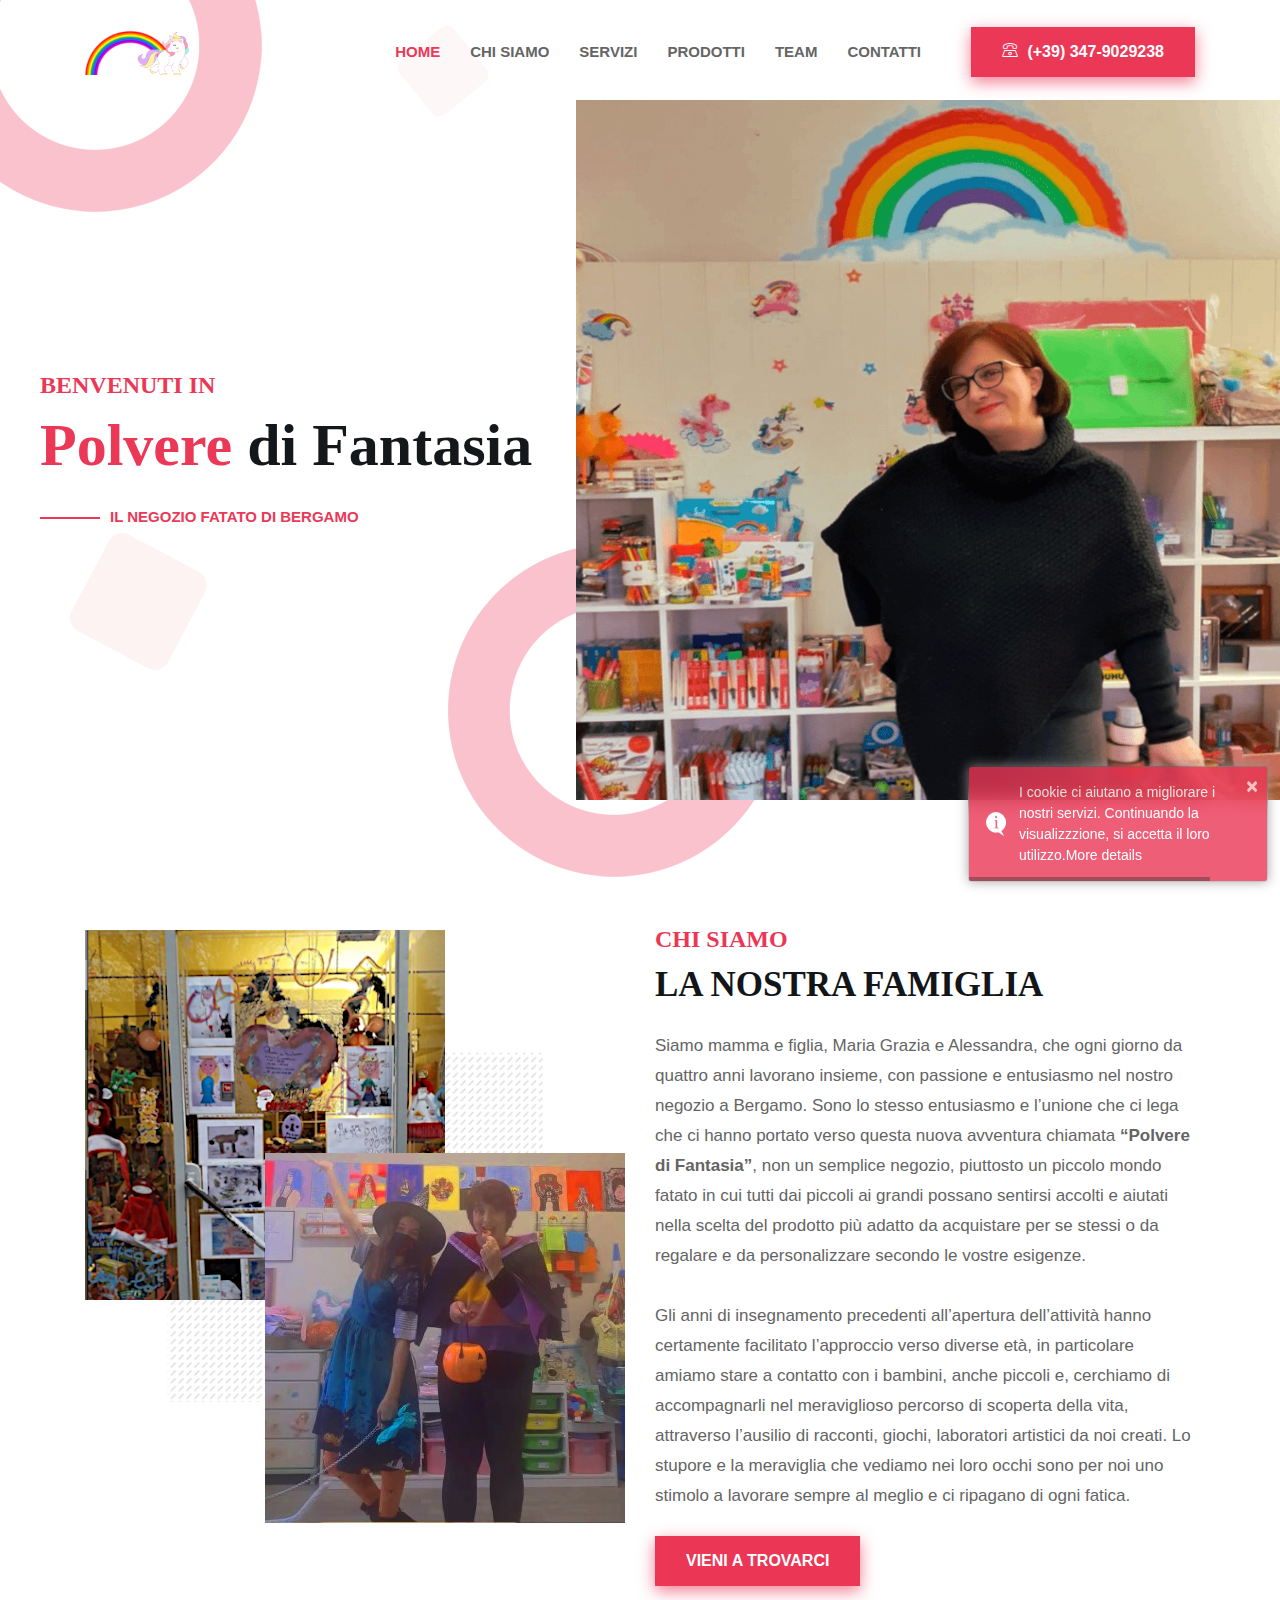
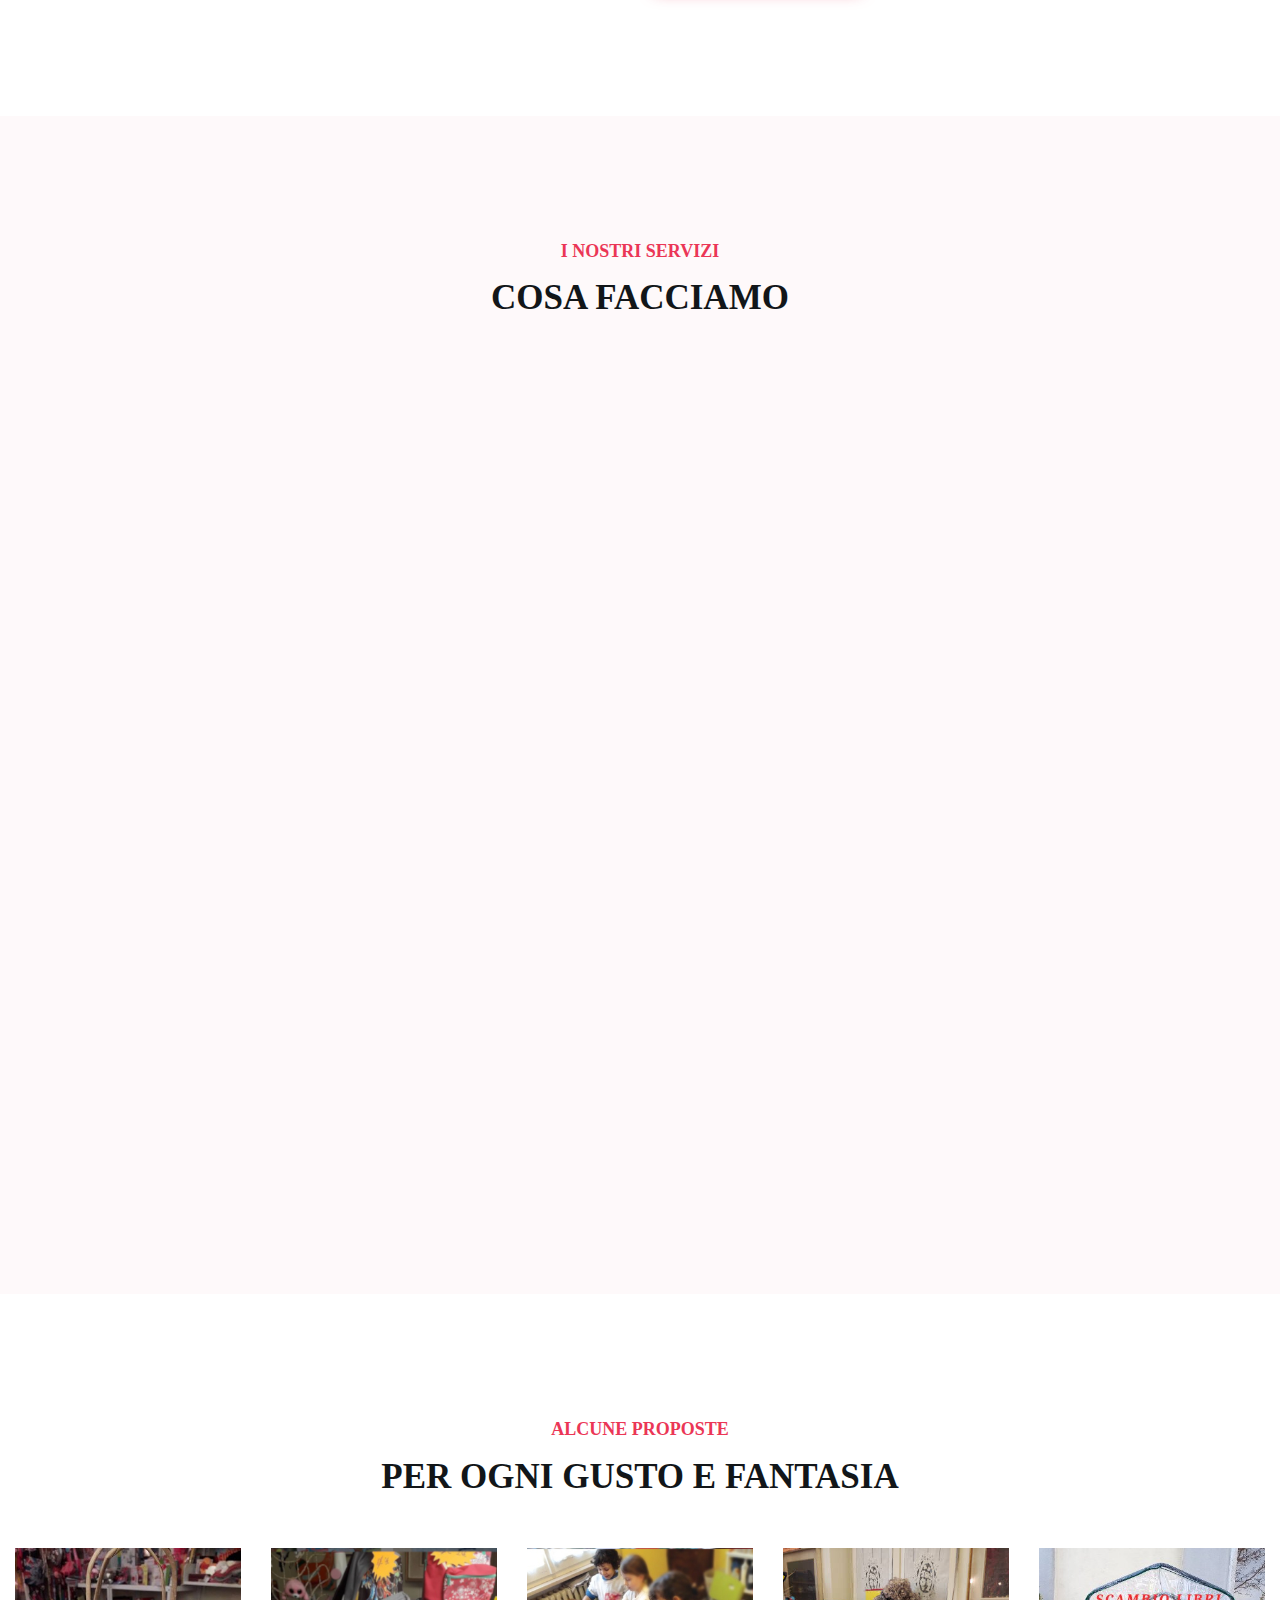
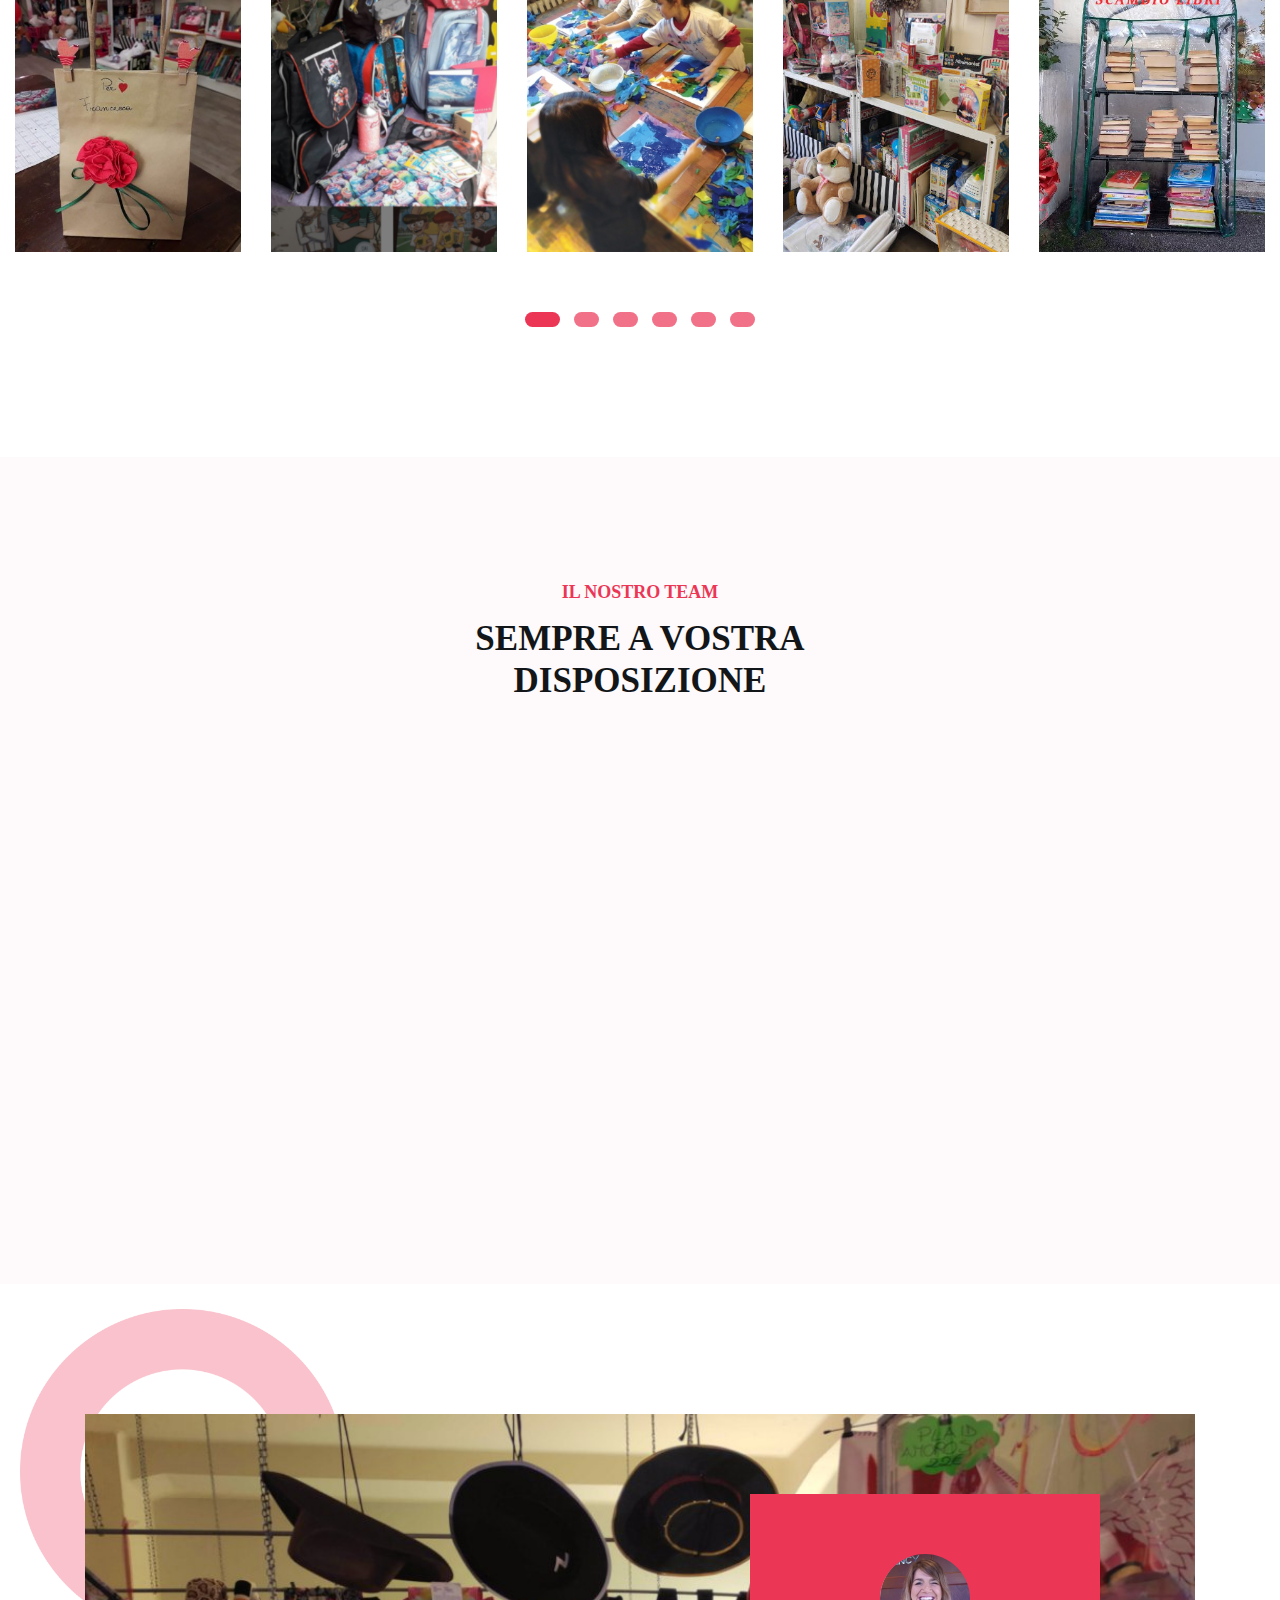
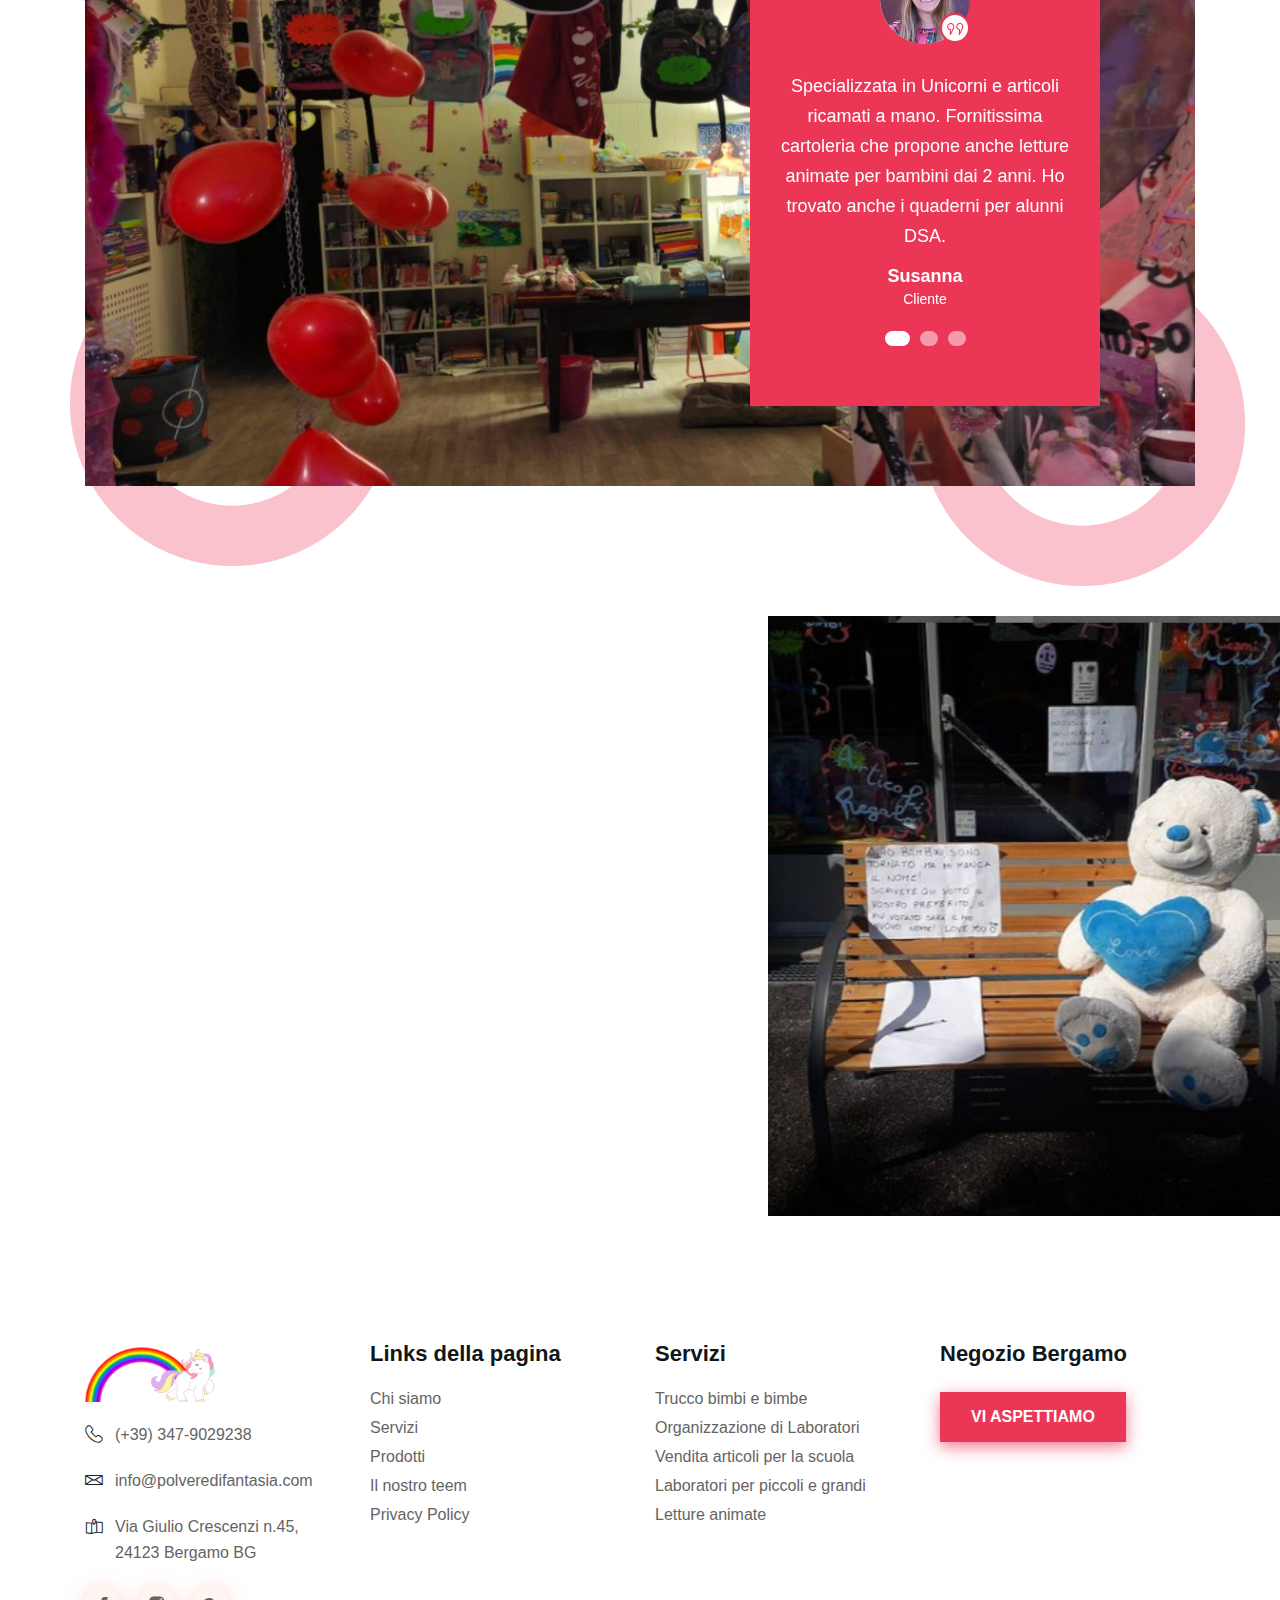
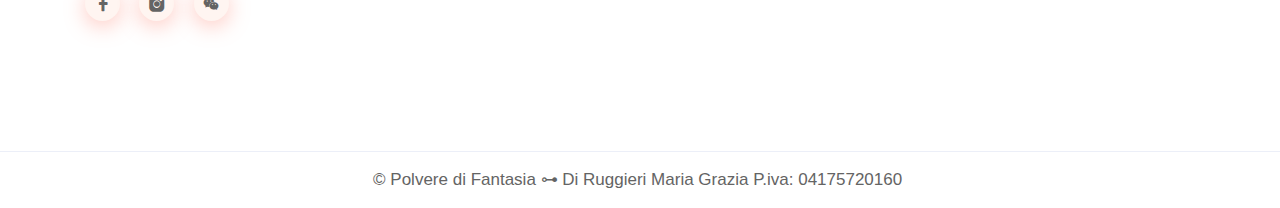
==== commit 133bbd76: "fix cell" ====
--- a/index.html
+++ b/index.html
@@ -103,7 +103,7 @@
                                 </ul> <!-- navbar nav -->
                             </div>
                             <div class="navbar-btn ml-20 d-none d-sm-block">
-                                <a class="main-btn" href="tel:+393479029238"><i class="lni-phone"></i> (+39) 347 902 9238</a>
+                                <a class="main-btn" href="tel:+393479029238"><i class="lni-phone"></i> (+39) 347-9029238</a>
                             </div>
                         </nav>
                     </div>
@@ -357,7 +357,7 @@
                         </div>
                         <div class="team-content">
                             <h4 class="team-name"><a href="#">Paola</a></h4>
-                            <span class="sub-title">La Brillante</span>
+                            <span class="sub-title">La studiosa</span>
                         </div>
                     </div>
                 </div>
@@ -441,7 +441,7 @@
     <section id="contact" class="map-area">
         <div class="mapouter">
             <div class="gmap_canvas">
-                <iframe width="828" height="450" id="gmap_canvas" src="https://maps.google.com/maps?q=Via%20Giulio%20Crescenzi%2045,%2024123%20Bergamo%20BG&t=&z=15&ie=UTF8&iwloc=&output=embed"></iframe>
+                <iframe width="828" height="450" id="gmap_canvas" src="https://maps.google.com/maps?q=Via%20Giulio%20Crescenzi%2045,%2024123%20Bergamo%20BG&t=&z=15&ie=UTF8&iwloc=&output=embed" frameborder="0" scrolling="no" marginheight="0" marginwidth="0"></iframe>
             </div>
         </div>
         <div class="map-bg bg_cover d-none d-lg-block" style="background-image: url(assets/images/map/map-bg.jpg)"></div>
@@ -463,7 +463,7 @@
                                             <i class="lni-phone-handset"></i>
                                         </div>
                                         <div class="info-content">
-                                            <p>(+39) 347 902 9238</p>
+                                            <p>(+39) 347-9029238</p>
                                         </div>
                                     </div>
                                 </li>
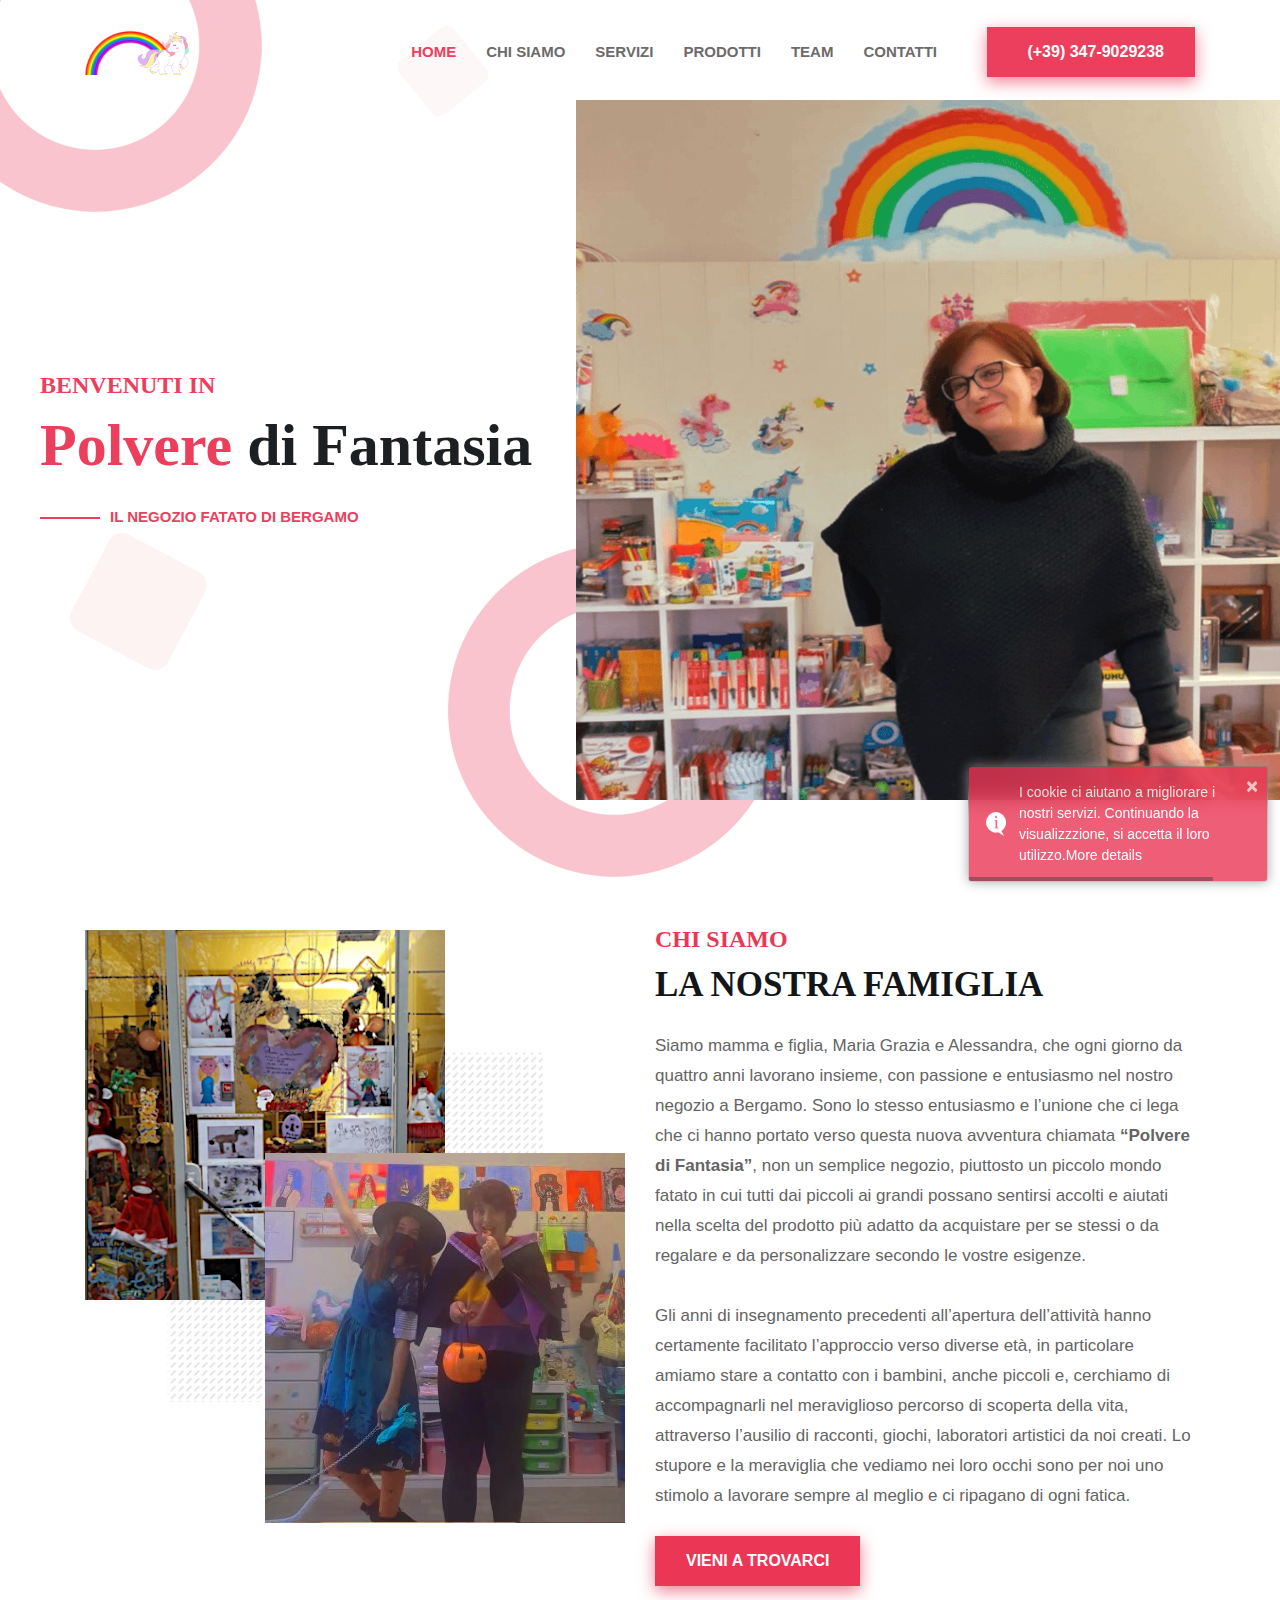
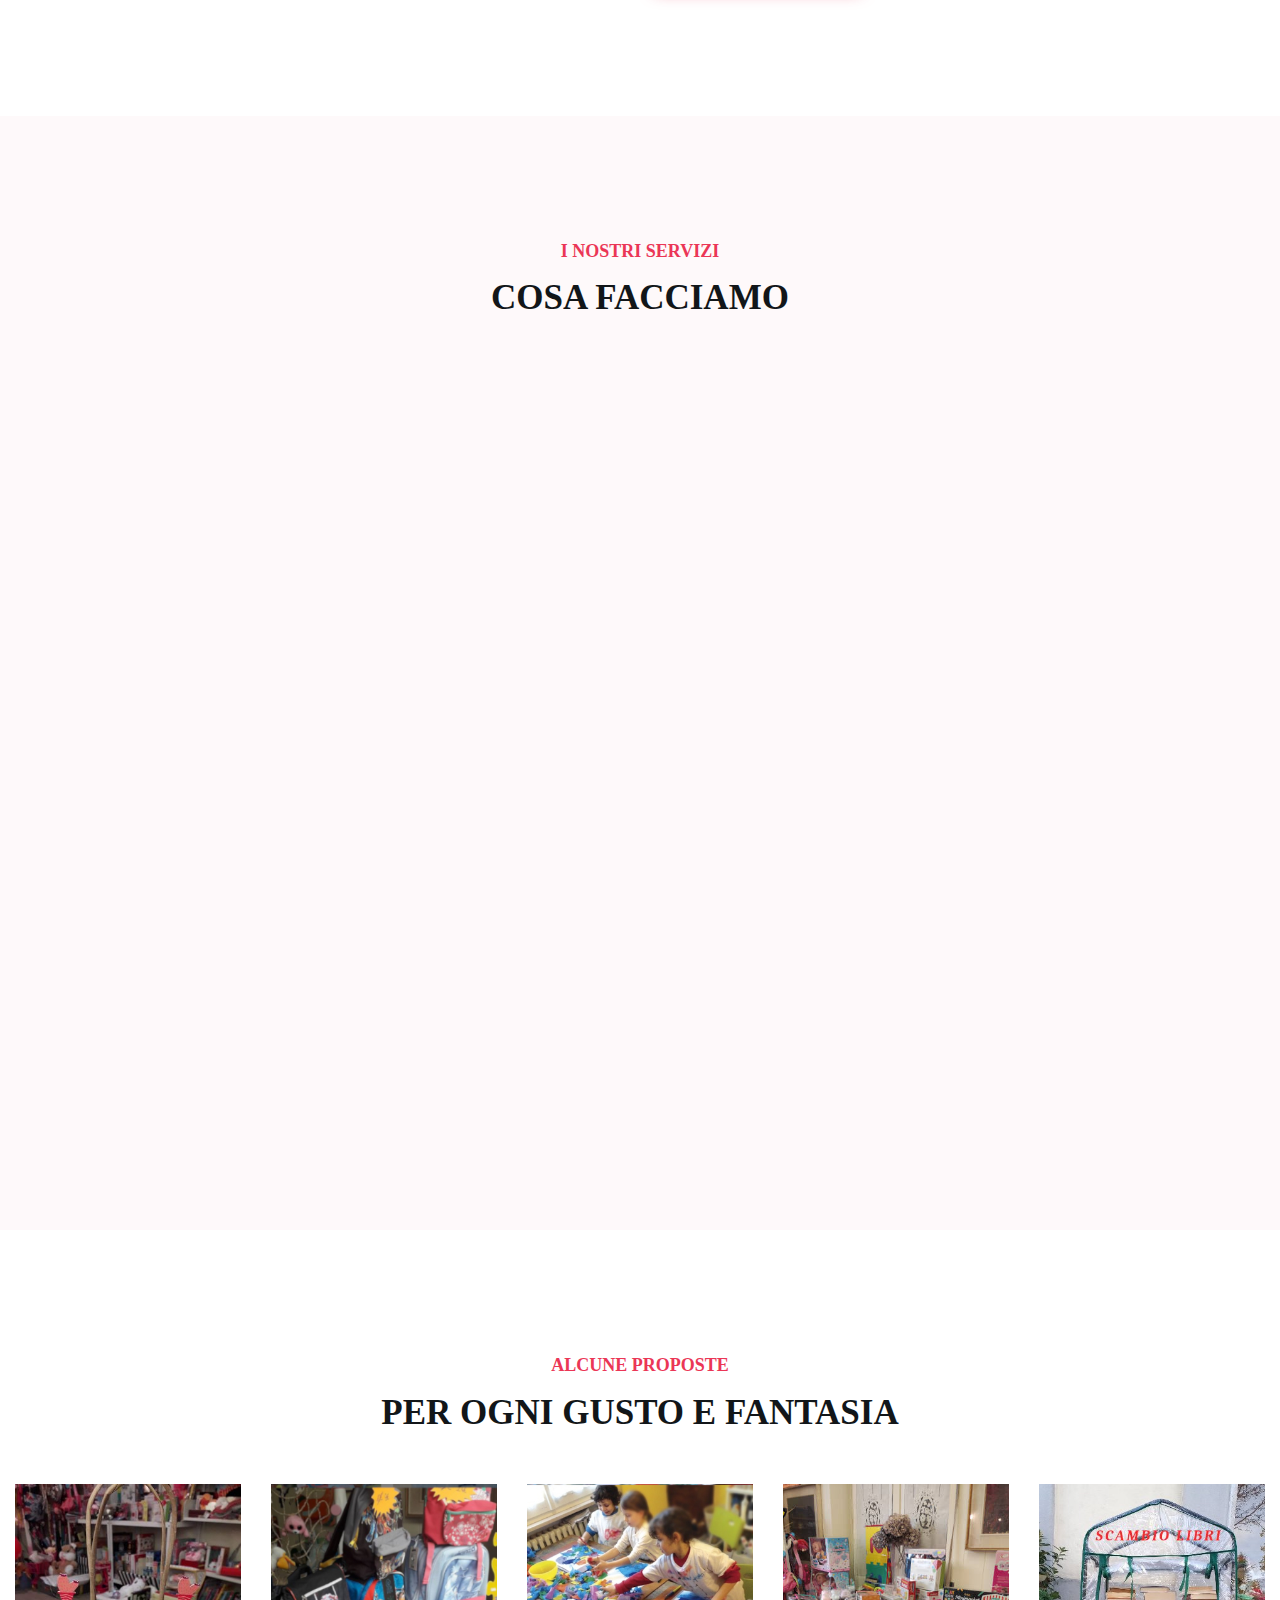
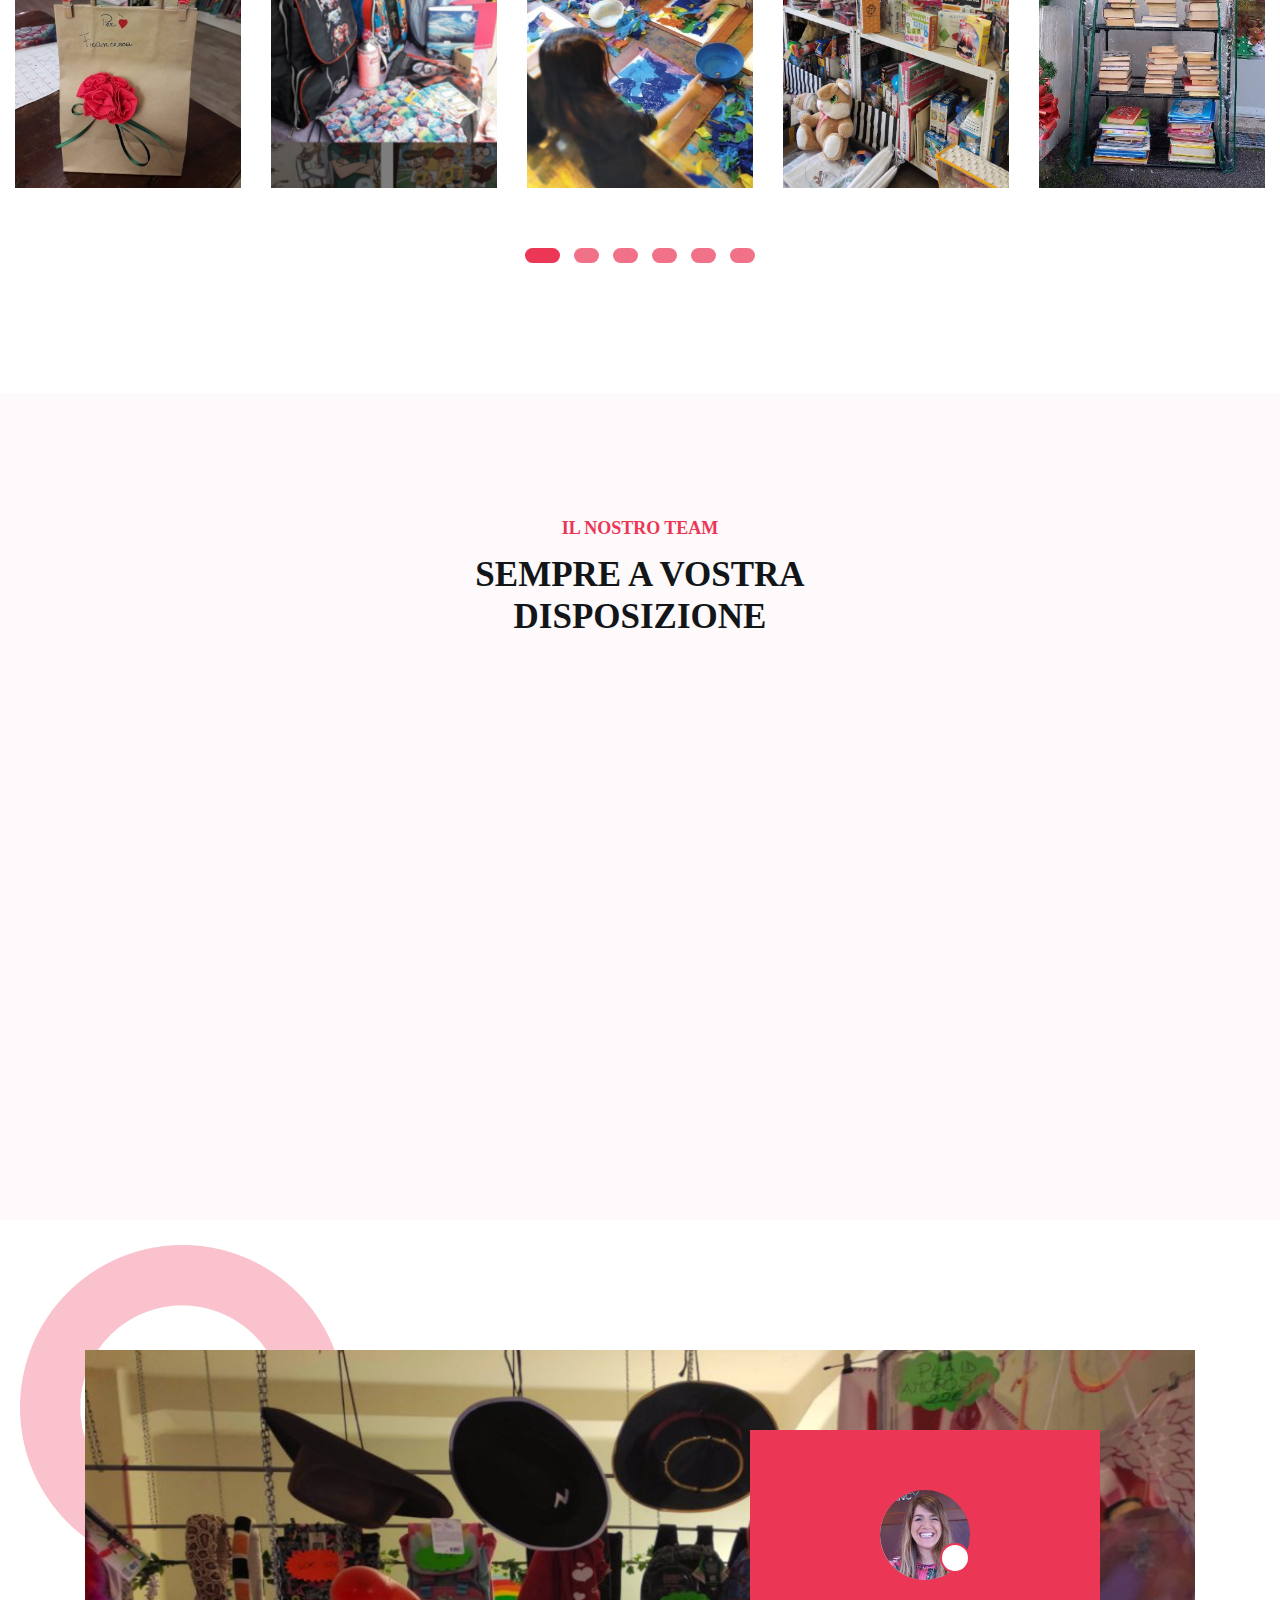
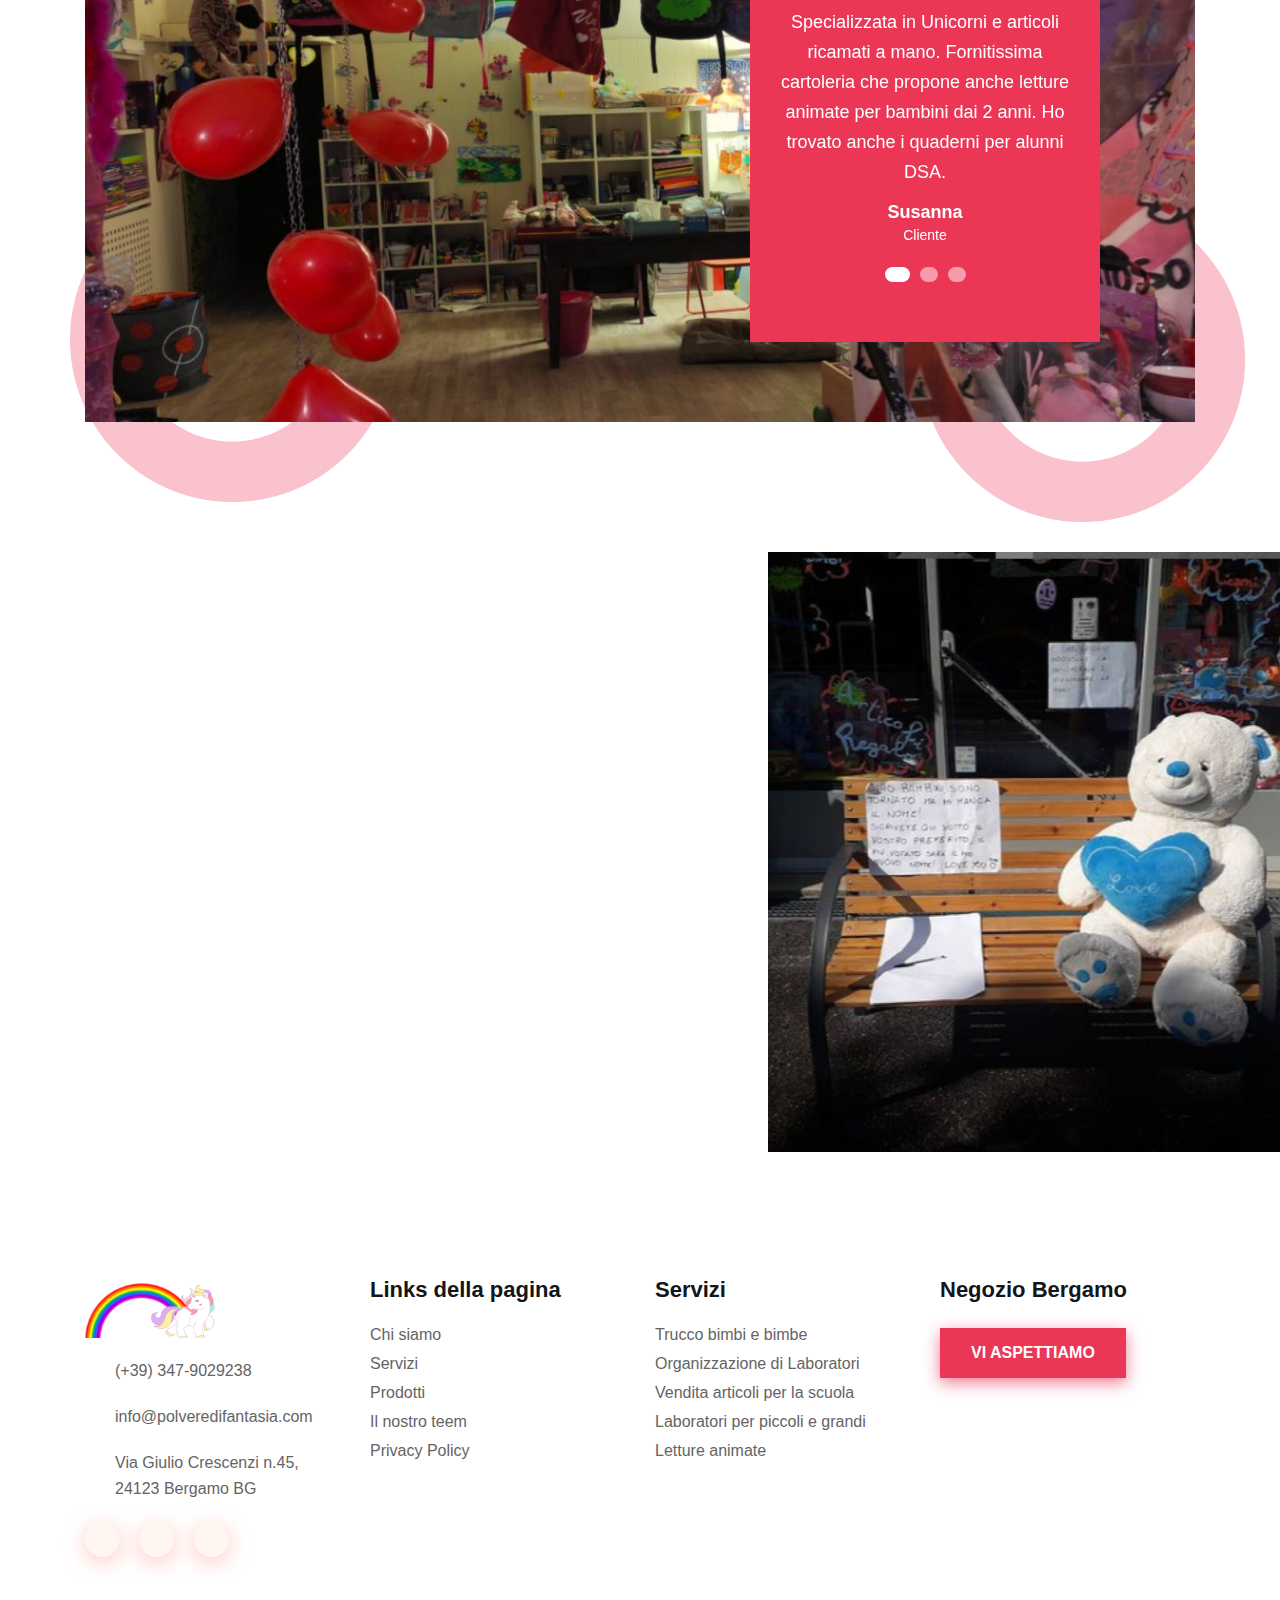
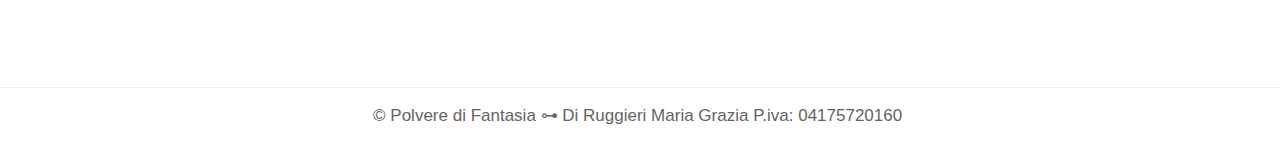
==== commit 81143144: "fix icons css" ====
--- a/index.html
+++ b/index.html
@@ -13,7 +13,7 @@
     <link rel="shortcut icon" href="assets/images/favicon.png" type="image/png">
     <link rel="stylesheet" href="assets/css/bootstrap.min.css">
     <link rel="stylesheet" href="assets/css/font-awesome.min.css">
-    <link rel="stylesheet" href="assets/css/LineIcons.css">
+    <link rel="stylesheet" href="https://cdn.lineicons.com/3.0/lineicons.css" >    
     <link rel="stylesheet" href="assets/css/animate.css">
     <link rel="stylesheet" href="assets/css/aos.css">
     <link rel="stylesheet" href="assets/css/slick.css">
@@ -460,7 +460,7 @@
                                 <li>
                                     <div class="single-info">
                                         <div class="info-icon">
-                                            <i class="lni-phone-handset"></i>
+                                            <i class="lni lni-phone"></i>
                                         </div>
                                         <div class="info-content">
                                             <p>(+39) 347-9029238</p>
@@ -470,7 +470,7 @@
                                 <li>
                                     <div class="single-info">
                                         <div class="info-icon">
-                                            <i class="lni-envelope"></i>
+                                            <i class="lni lni-envelope"></i>
                                         </div>
                                         <div class="info-content">
                                             <p>info@polveredifantasia.com</p>
@@ -480,7 +480,7 @@
                                 <li>
                                     <div class="single-info">
                                         <div class="info-icon">
-                                            <i class="lni-map"></i>
+                                            <i class="lni lni-map"></i>
                                         </div>
                                         <div class="info-content">
                                             <p>Via Giulio Crescenzi n.45,<br> 24123 Bergamo BG</p>
@@ -489,9 +489,9 @@
                                 </li>
                             </ul>
                             <ul class="footer-social mt-20">
-                                <li><a href="https://www.facebook.com/polveredifantasiabergamo"><i class="lni-facebook-filled"></i></a></li>
-                                <li><a href="https://www.instagram.com/polveredifantasia"><i class="lni-instagram-filled"></i></a></li>
-                                <li><a href="https://t.me/s/polveredifantasia"><i class="lni-wechat"></i></a></li>
+                                <li><a href="https://www.facebook.com/polveredifantasiabergamo"><i class="lni lni-facebook-filled"></i></a></li>
+                                <li><a href="https://www.instagram.com/polveredifantasia"><i class="lni lni-instagram-filled"></i></a></li>
+                                <li><a href="https://t.me/s/polveredifantasia"><i class="lni lni-telegram-original"></i></a></li>
 
                             </ul>
                         </div>
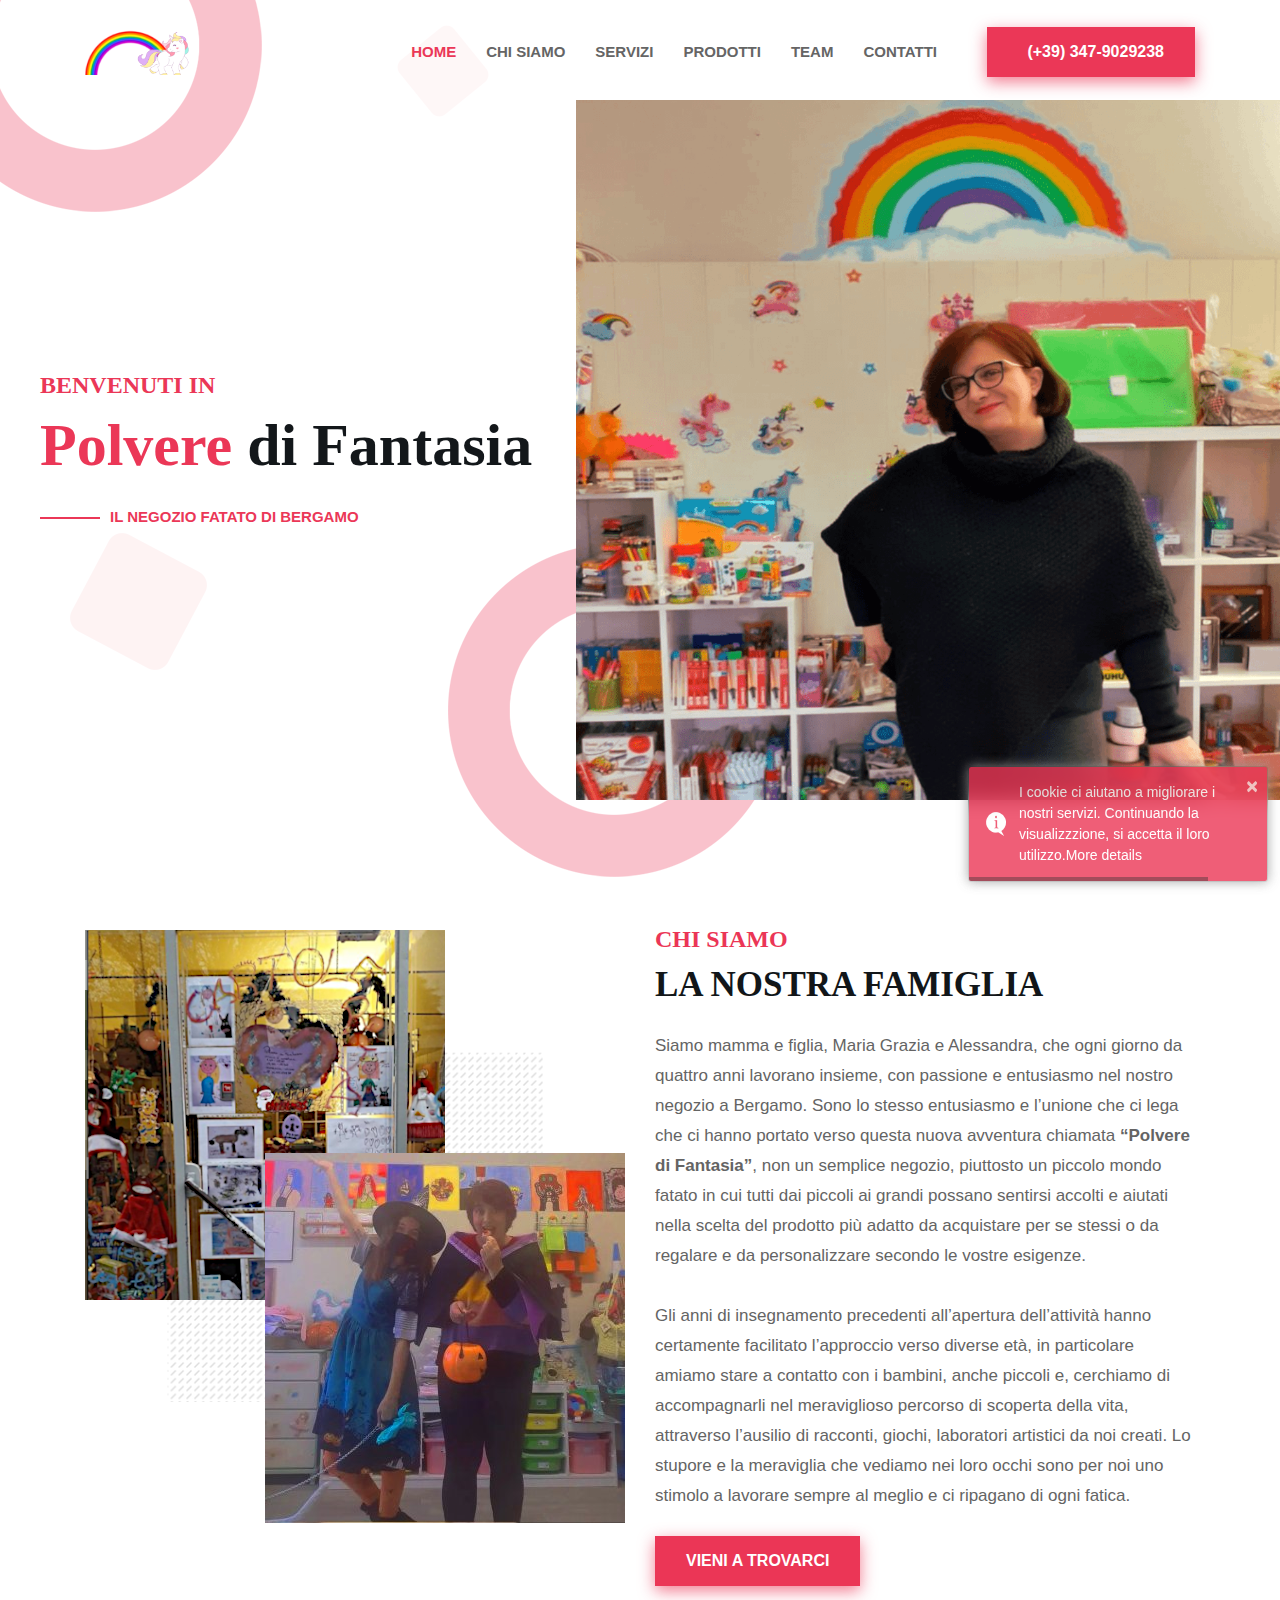
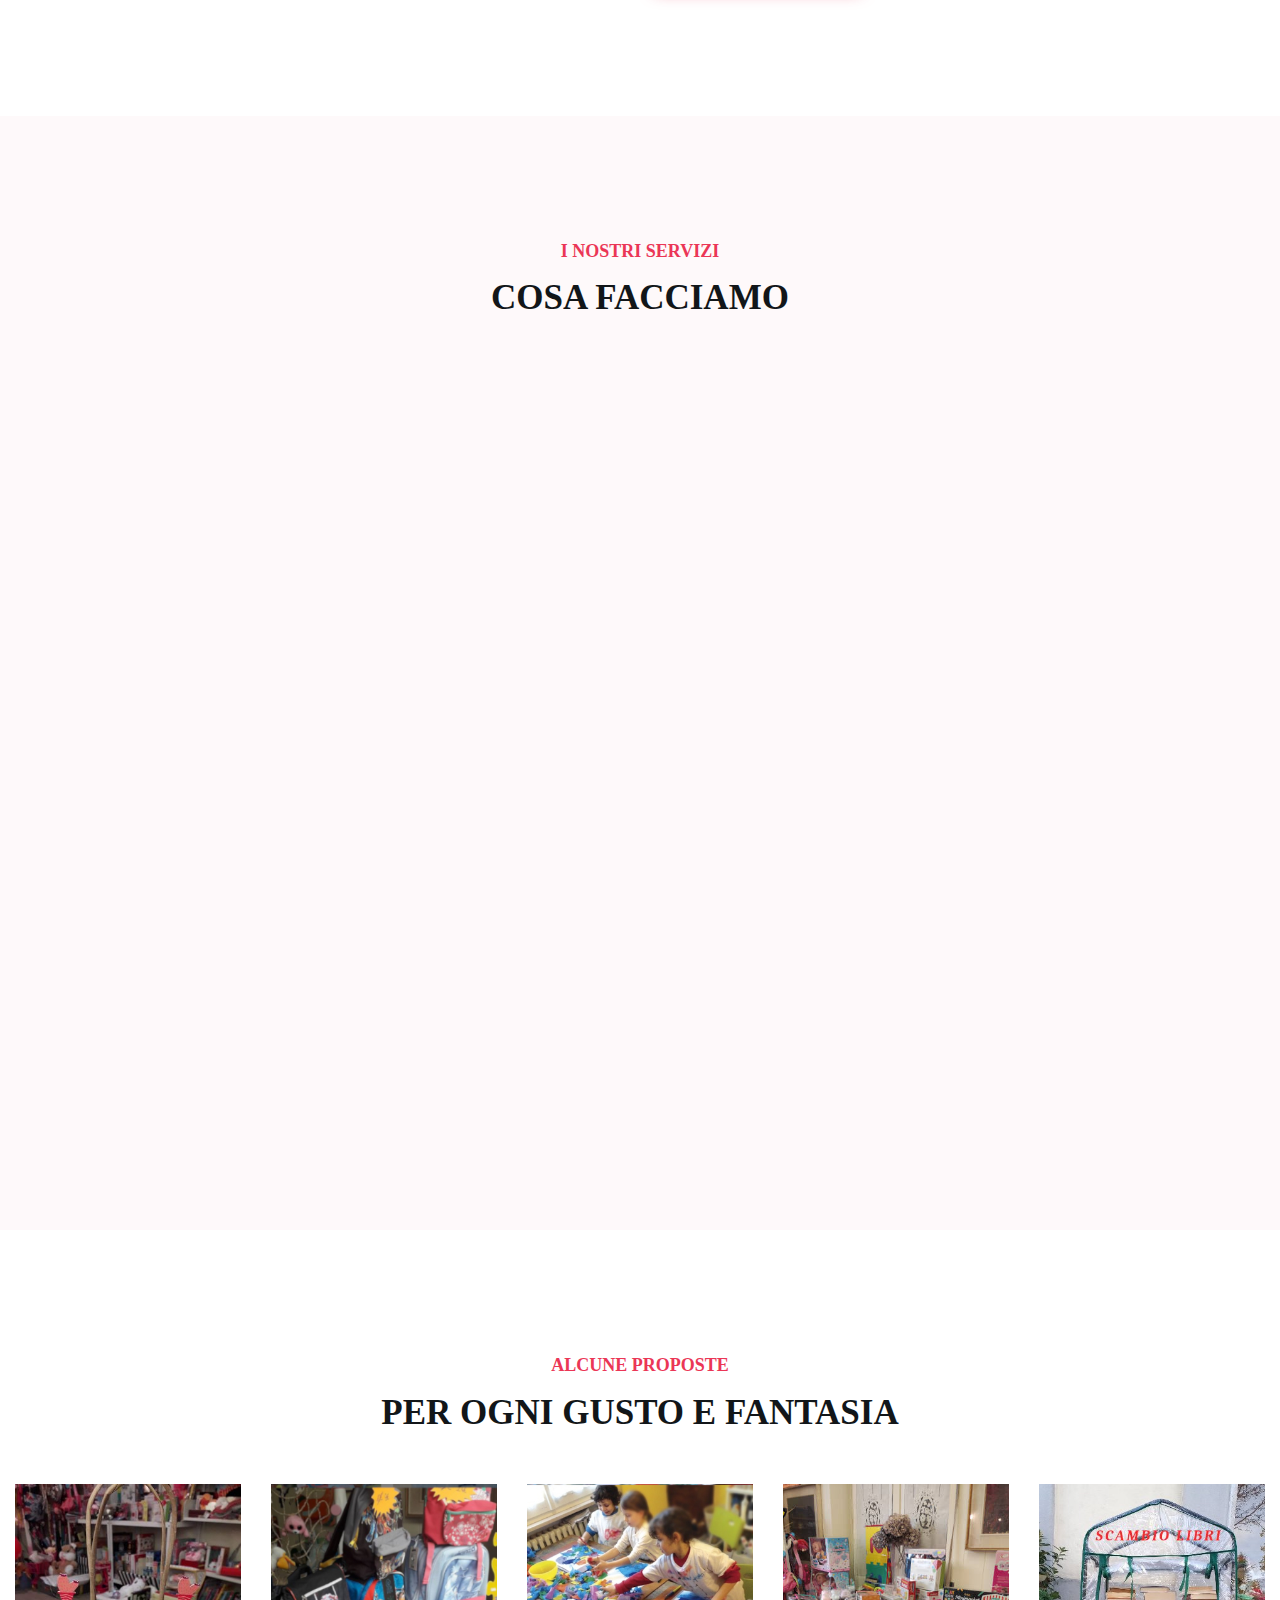
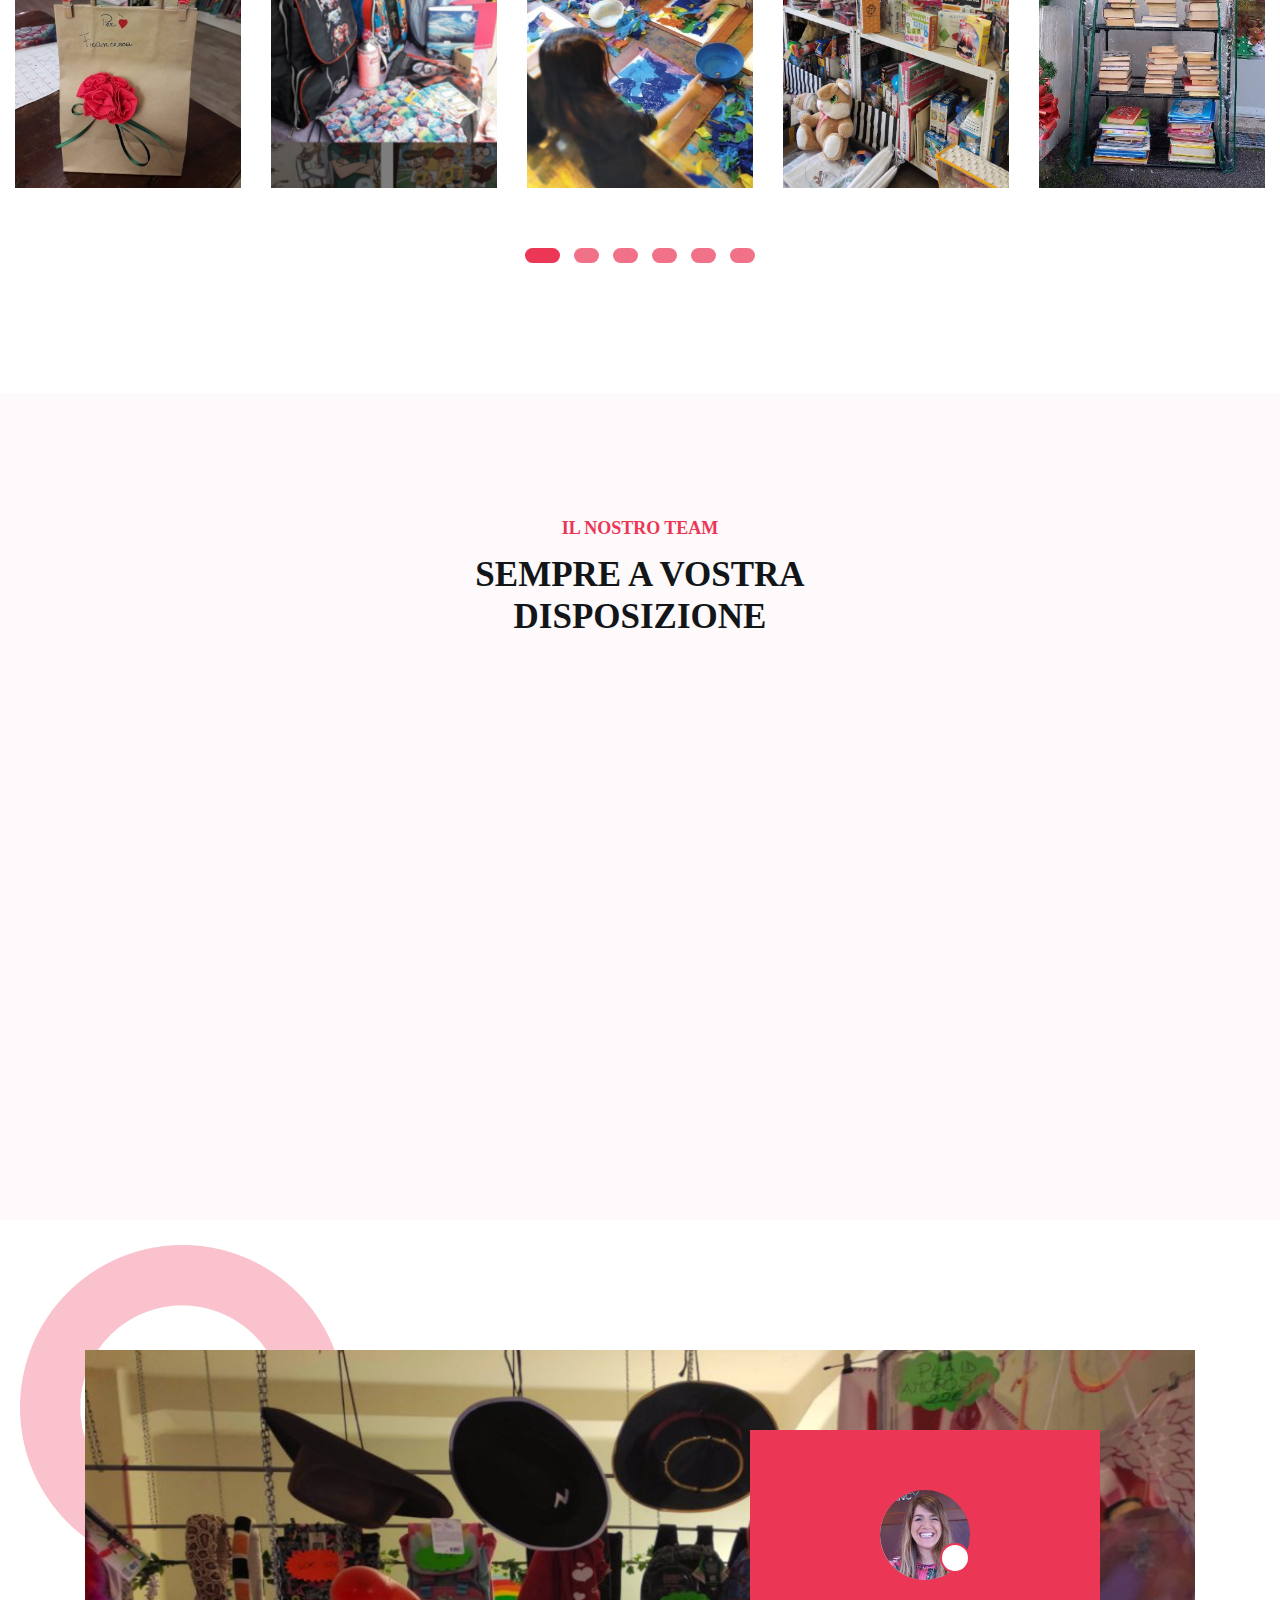
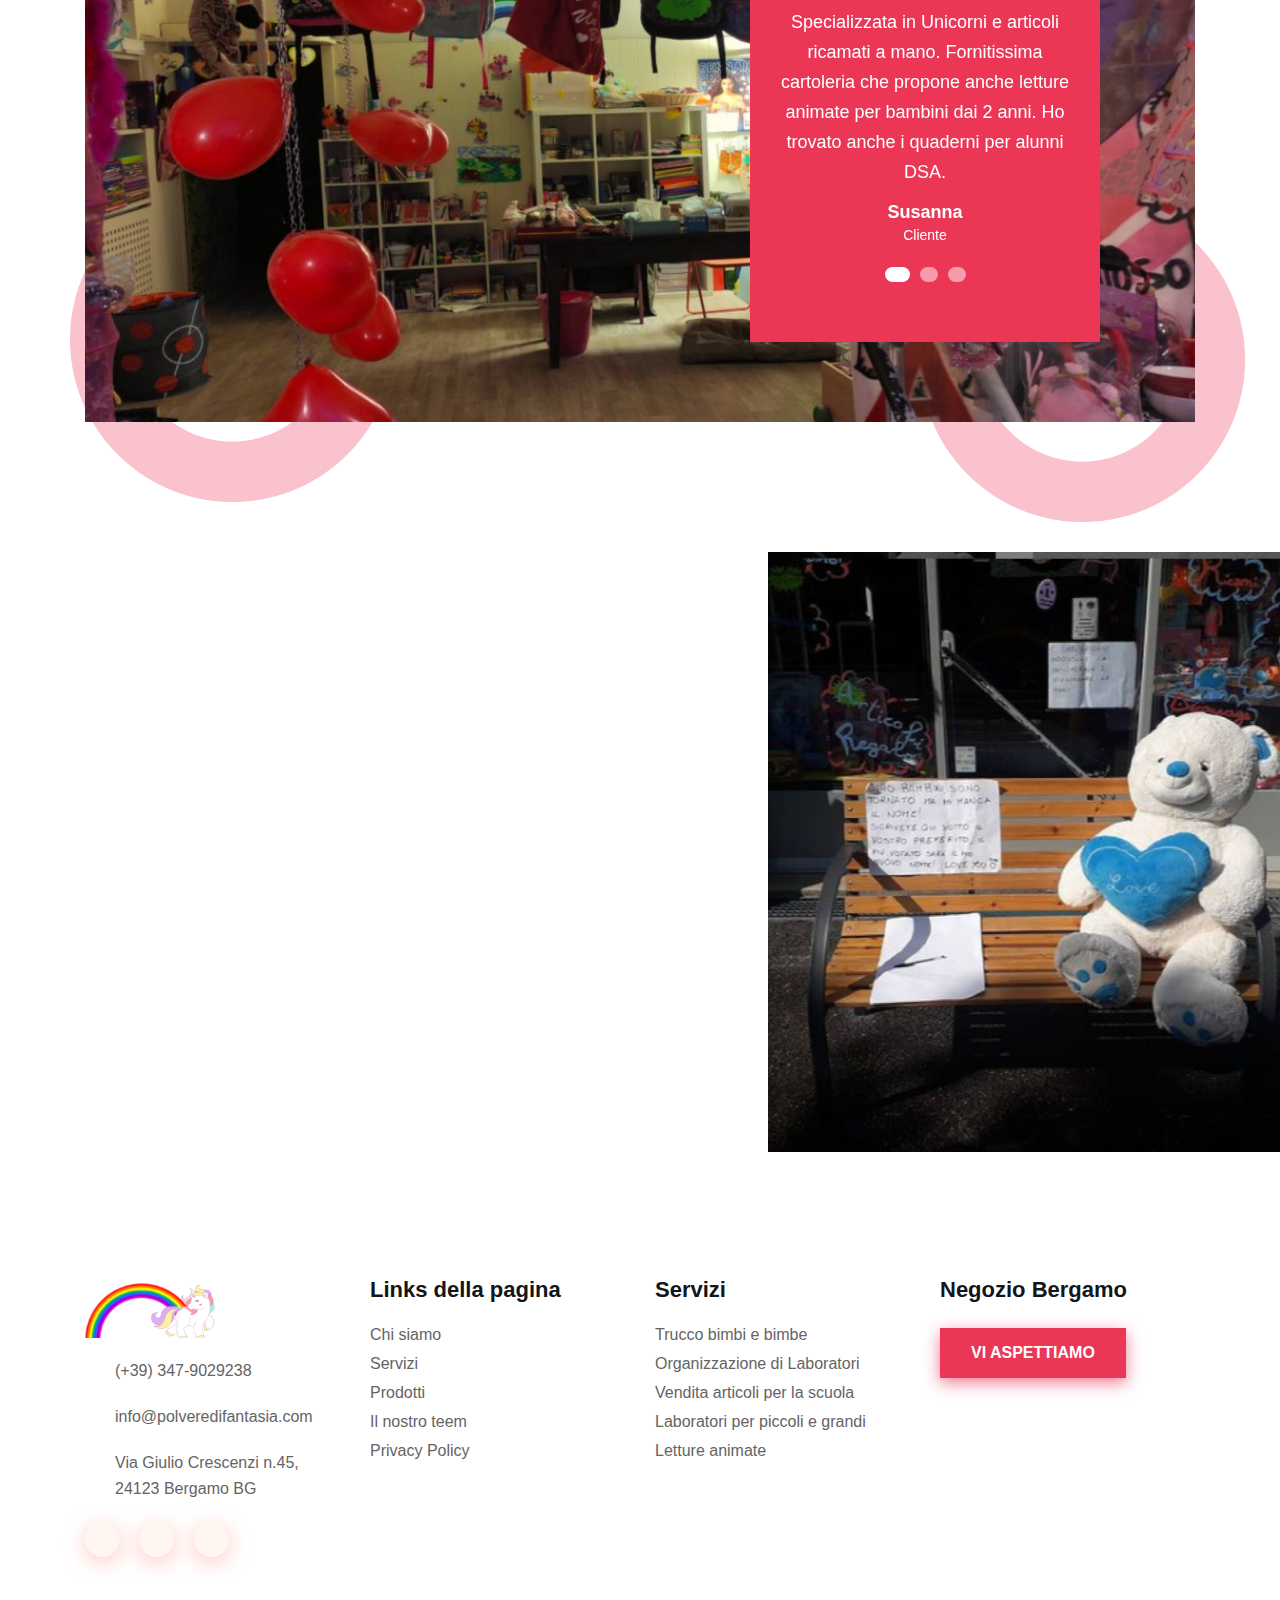
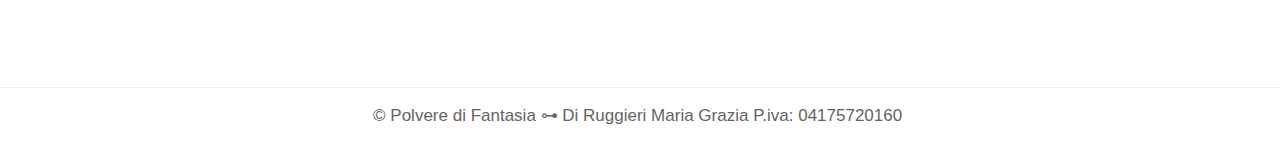
==== commit 764c47f5: "fix icons lni" ====
--- a/index.html
+++ b/index.html
@@ -103,7 +103,7 @@
                                 </ul> <!-- navbar nav -->
                             </div>
                             <div class="navbar-btn ml-20 d-none d-sm-block">
-                                <a class="main-btn" href="tel:+393479029238"><i class="lni-phone"></i> (+39) 347-9029238</a>
+                                <a class="main-btn" href="tel:+393479029238"><i class="lni lni-phone"></i> (+39) 347-9029238</a>
                             </div>
                         </nav>
                     </div>
@@ -170,7 +170,7 @@
                 <div class="col-lg-4 col-md-6 col-sm-8">
                     <div class="single-services text-center mt-30 wow fadeInUp" data-wow-duration="1.5s" data-wow-delay="0.4s">
                         <div class="services-icon">
-                            <i class="lni-briefcase"></i>
+                            <i class="lni lni-briefcase"></i>
                         </div>
                         <div class="services-content mt-15">
                             <h4 class="services-title">Cartoleria, articoli regalo</h4>
@@ -181,7 +181,7 @@
                 <div class="col-lg-4 col-md-6 col-sm-8">
                     <div class="single-services text-center mt-30 wow fadeInUp" data-wow-duration="1.5s" data-wow-delay="0.8s">
                         <div class="services-icon">
-                            <i class="lni-pin"></i>
+                            <i class="lni lni-pin"></i>
                         </div>
                         <div class="services-content mt-15">
                             <h4 class="services-title">Ricami a mano</h4>
@@ -192,7 +192,7 @@
                 <div class="col-lg-4 col-md-6 col-sm-8">
                     <div class="single-services text-center mt-30 wow fadeInUp" data-wow-duration="1.5s" data-wow-delay="1.2s">
                         <div class="services-icon">
-                            <i class="lni-gift"></i>
+                            <i class="lni lni-gift"></i>
                         </div>
                         <div class="services-content mt-15">
                             <h4 class="services-title">Bomboniere</h4>
@@ -203,7 +203,7 @@
                 <div class="col-lg-4 col-md-6 col-sm-8">
                     <div class="single-services text-center mt-30 wow fadeInUp" data-wow-duration="1.5s" data-wow-delay="0.4s">
                         <div class="services-icon">
-                            <i class="lni-brush-alt"></i>
+                            <i class="lni lni-brush-alt"></i>
                         </div>
                         <div class="services-content mt-15">
                             <h4 class="services-title">Trucca bimbi</h4>
@@ -214,7 +214,7 @@
                 <div class="col-lg-4 col-md-6 col-sm-8">
                     <div class="single-services text-center mt-30 wow fadeInUp" data-wow-duration="1.5s" data-wow-delay="0.8s">
                         <div class="services-icon">
-                            <i class="lni-book"></i>
+                            <i class="lni lni-book"></i>
                         </div>
                         <div class="services-content mt-15">
                             <h4 class="services-title">Letture animate</h4>
@@ -225,7 +225,7 @@
                 <div class="col-lg-4 col-md-6 col-sm-8">
                     <div class="single-services text-center mt-30 wow fadeInUp" data-wow-duration="1.5s" data-wow-delay="1.2s">
                         <div class="services-icon">
-                            <i class="lni-grow"></i>
+                            <i class="lni lni-grow"></i>
                         </div>
                         <div class="services-content mt-15">
                             <h4 class="services-title">Laboratori per bambini e adulti</h4>
@@ -334,7 +334,7 @@
                             <h4 class="team-name"><a href="#">Maria Grazia</a></h4>
                             <span class="sub-title">La mamma</span>
                             <ul class="social mt-25">
-                                <li><a href="https://www.facebook.com/mariagrazia.ruggieri.9"><i class="lni-facebook-filled"></i></a></li>
+                                <li><a href="https://www.facebook.com/mariagrazia.ruggieri.9"><i class="lni lni-facebook-filled"></i></a></li>
                             </ul>
                         </div>
                     </div>
@@ -397,7 +397,7 @@
                                 <div class="testimonial-image">
                                     <img src="assets/images/testimonial/t-1.jpg" alt="Testimonial">
                                     <div class="quota">
-                                        <i class="lni-quotation"></i>
+                                        <i class="lni lni-quotation"></i>
                                     </div>
                                 </div>
                                 <div class="testimonial-content mt-20">
@@ -410,7 +410,7 @@
                                 <div class="testimonial-image">
                                     <img src="assets/images/testimonial/t-2.jpg" alt="Testimonial">
                                     <div class="quota">
-                                        <i class="lni-quotation"></i>
+                                        <i class="lni lni-quotation"></i>
                                     </div>
                                 </div>
                                 <div class="testimonial-content mt-20">
@@ -423,7 +423,7 @@
                                 <div class="testimonial-image">
                                     <img src="assets/images/testimonial/t-3.jpg" alt="Testimonial">
                                     <div class="quota">
-                                        <i class="lni-quotation"></i>
+                                        <i class="lni lni-quotation"></i>
                                     </div>
                                 </div>
                                 <div class="testimonial-content mt-20">
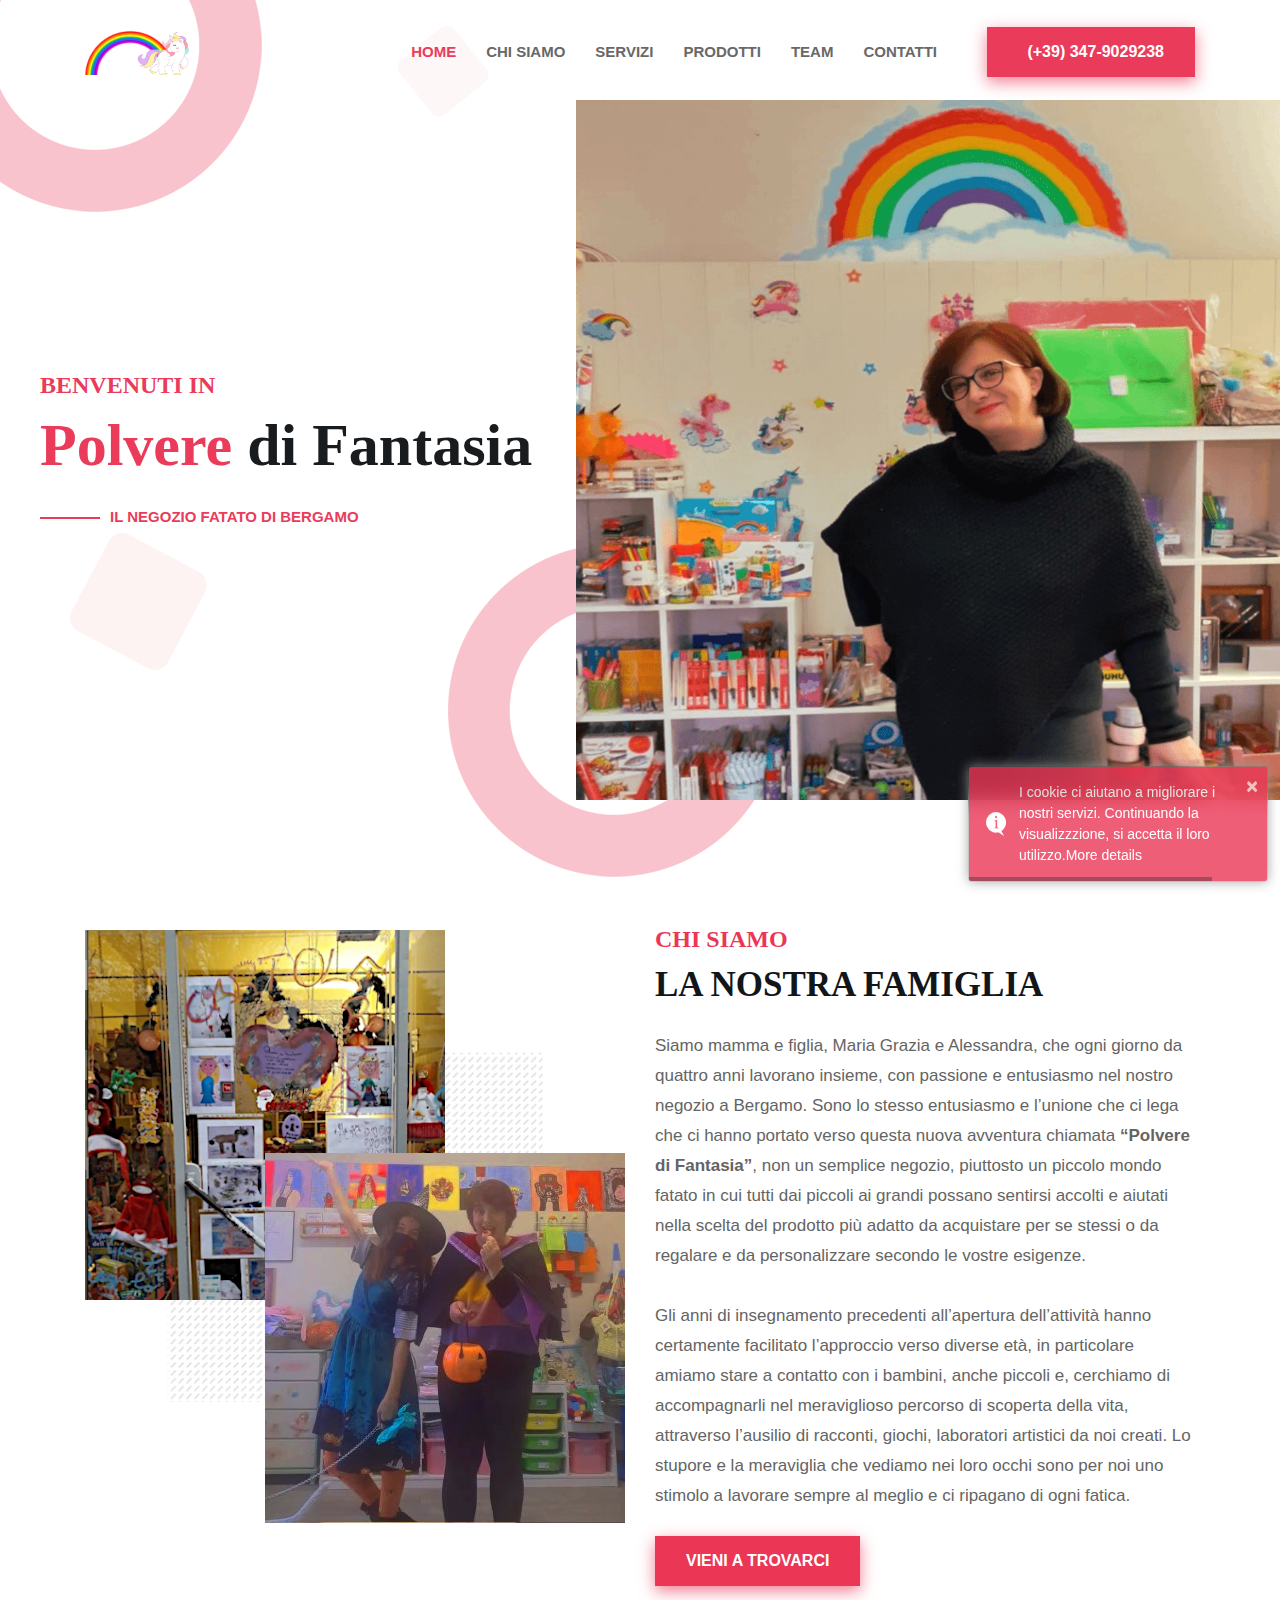
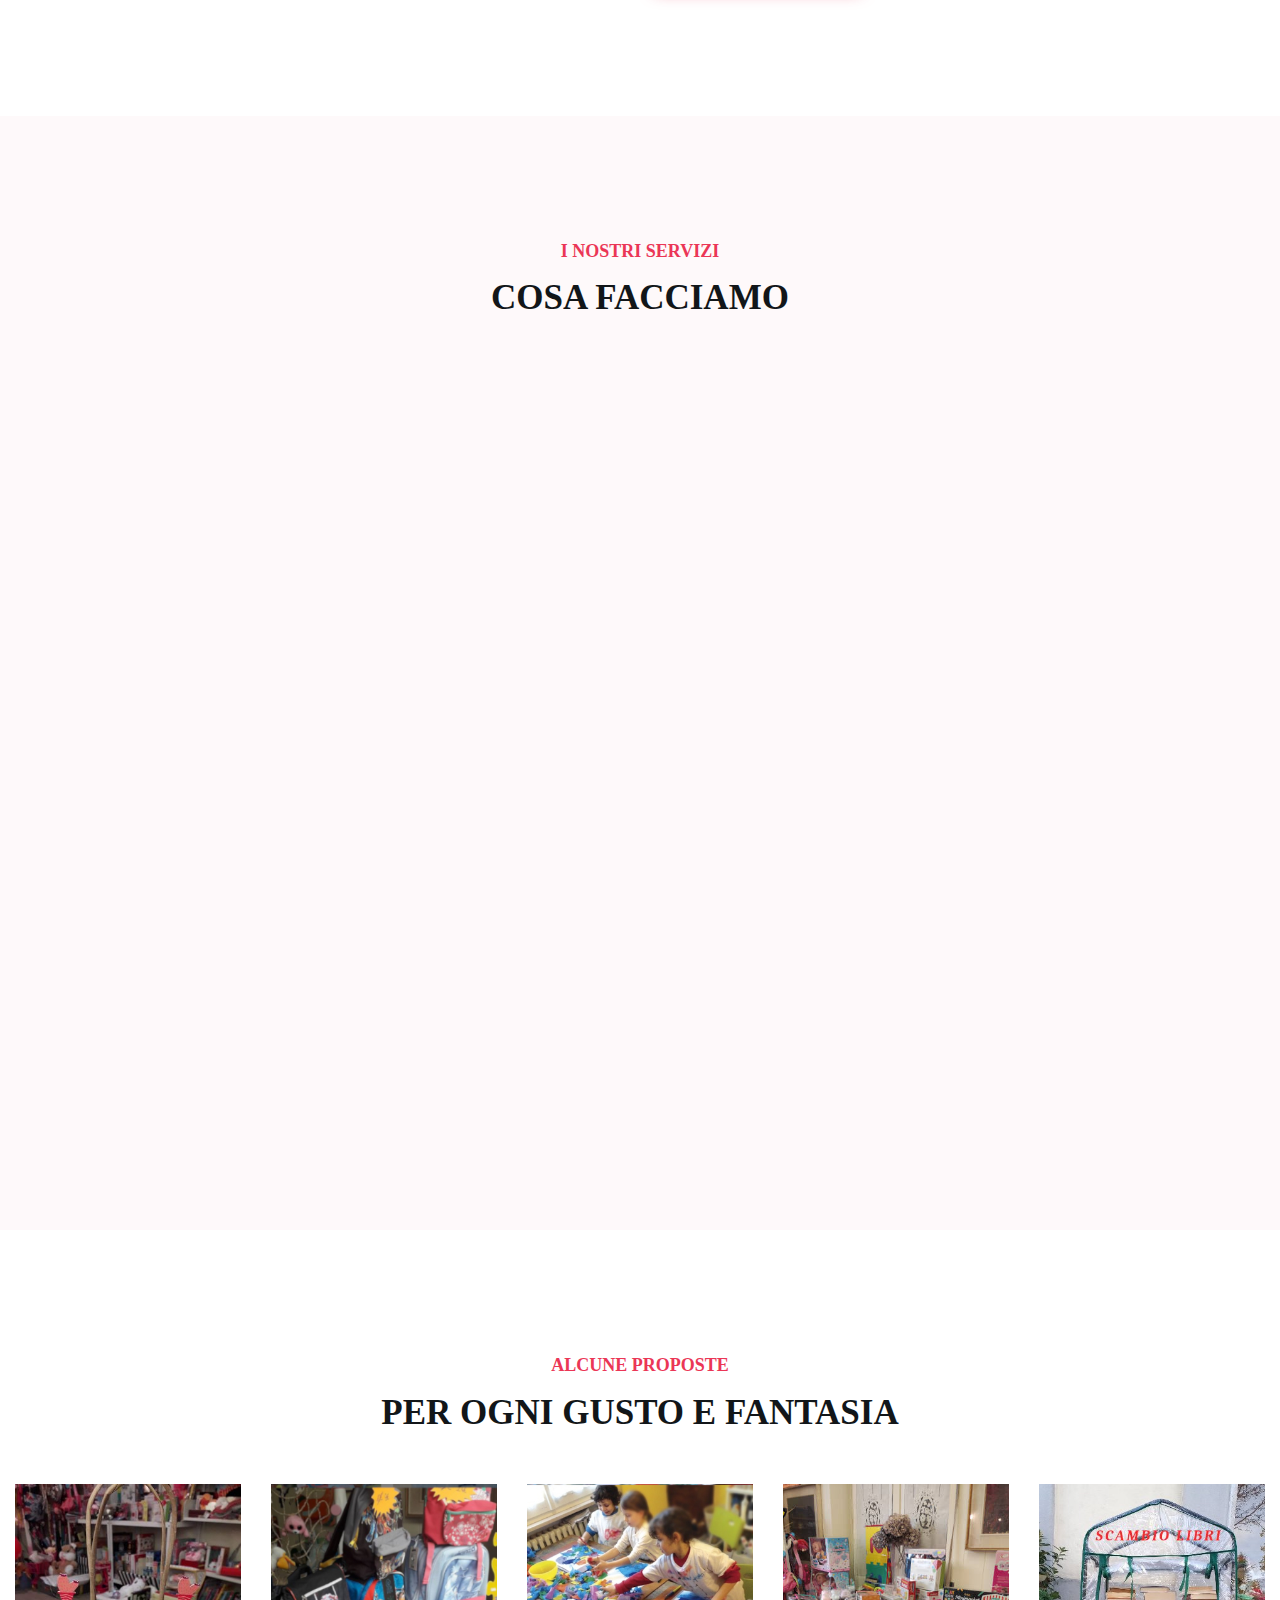
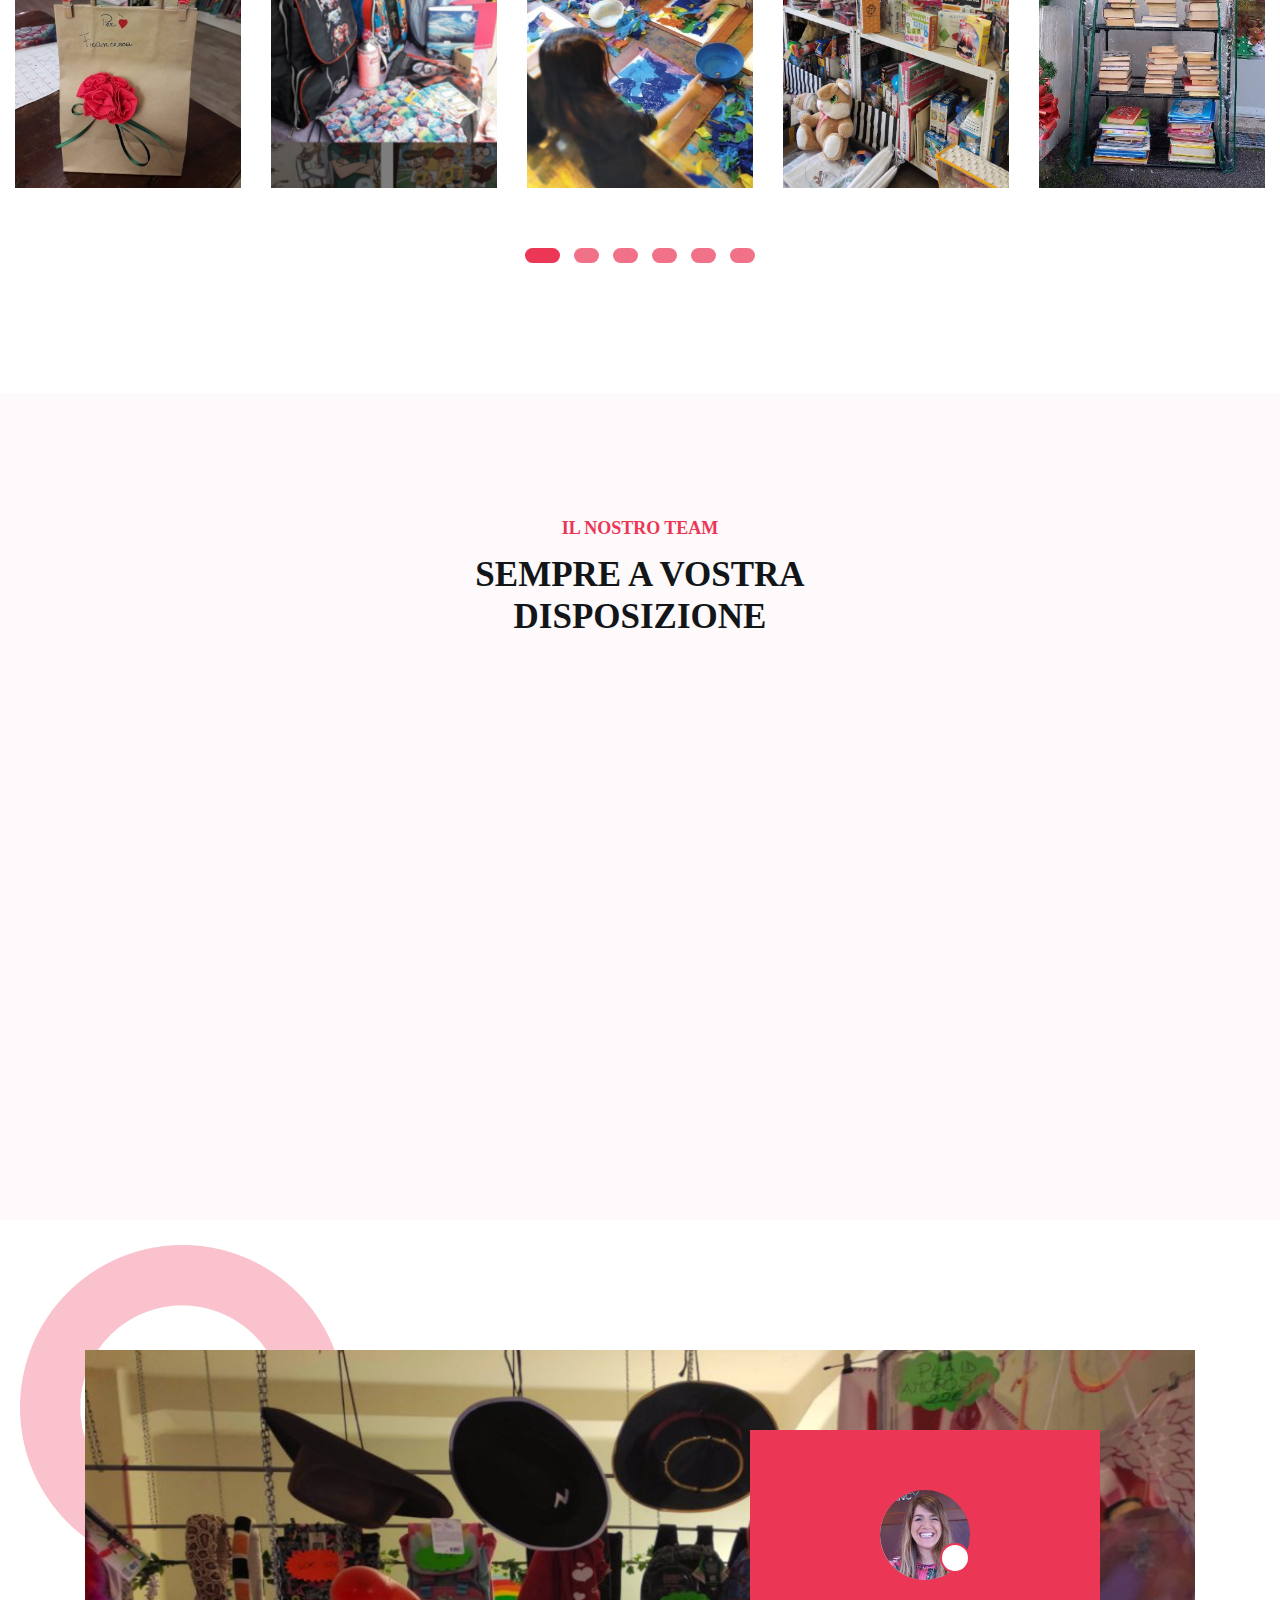
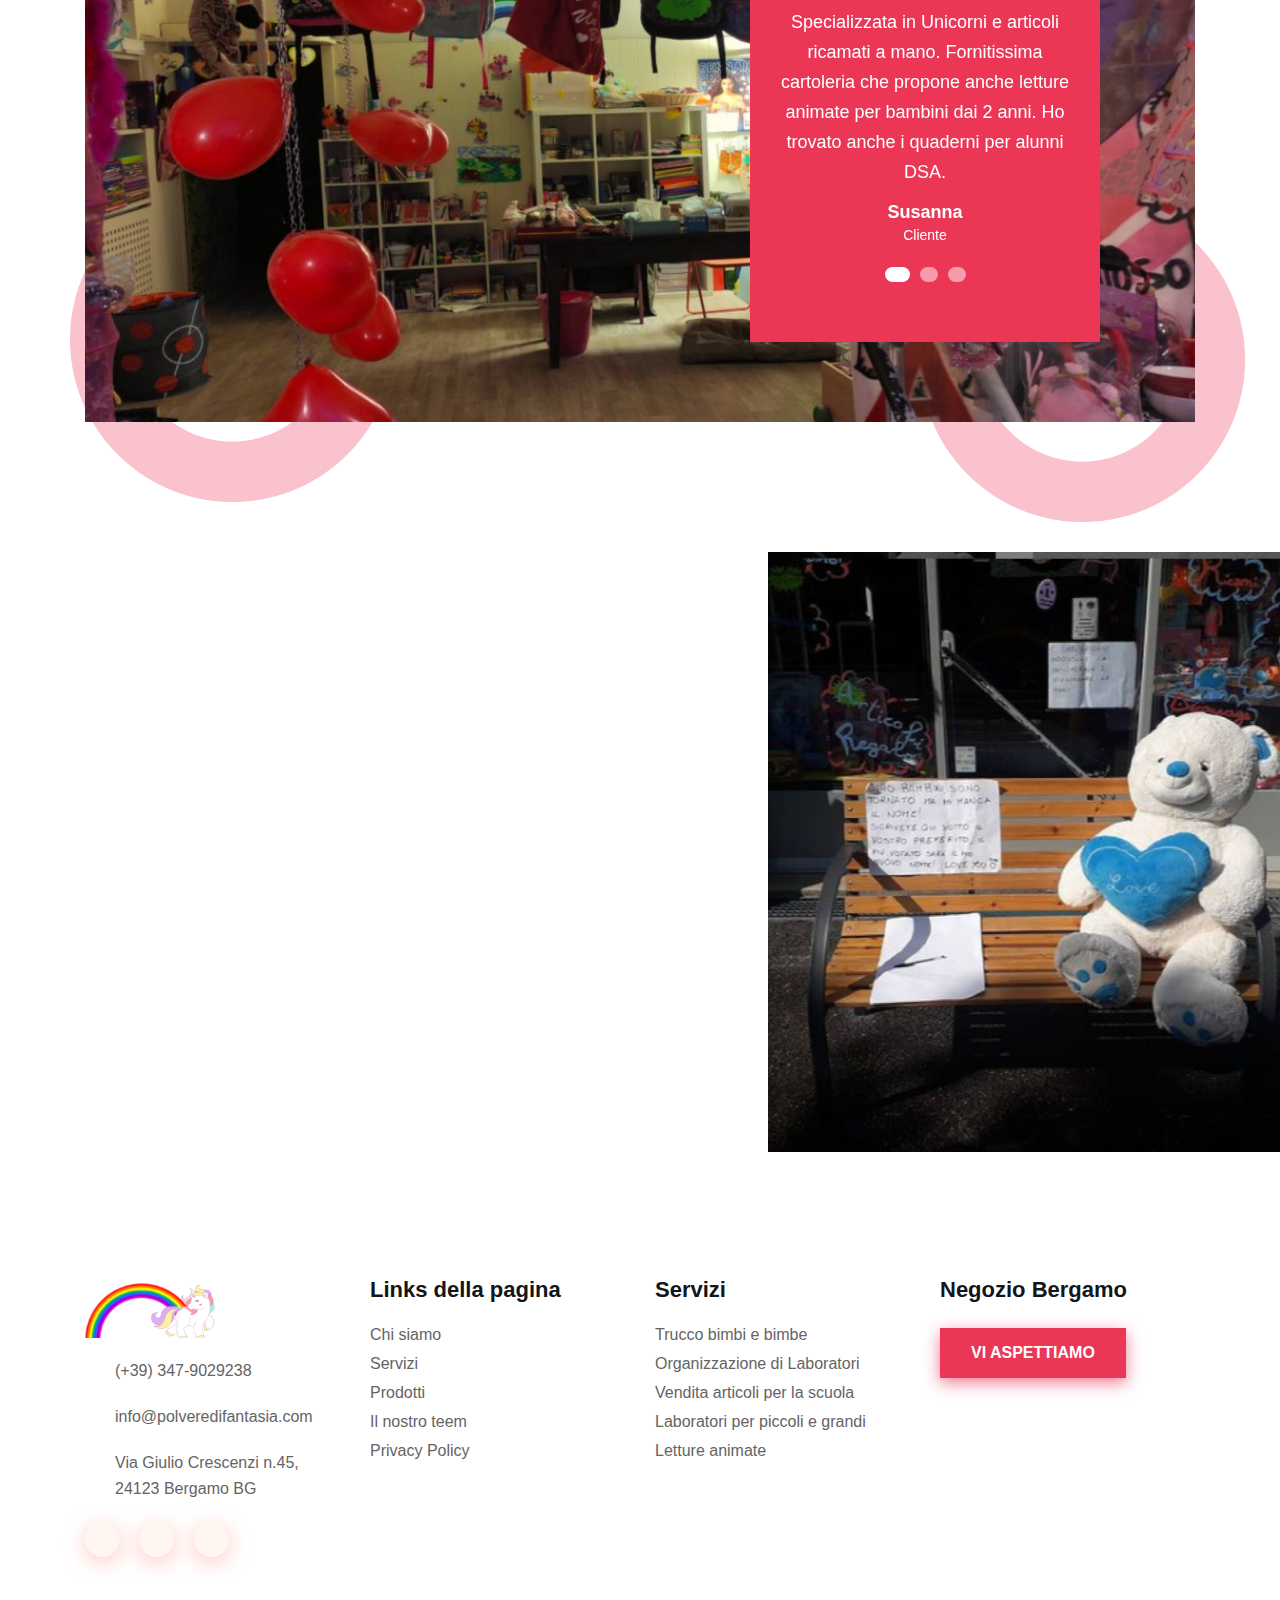
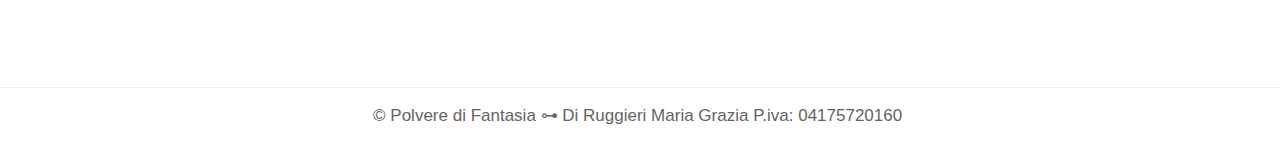
==== commit 883cf3ae: "fix icons lni2" ====
--- a/index.html
+++ b/index.html
@@ -548,7 +548,7 @@
                 </div>
             </div>
         </div>
-        <a href="#" class="back-to-top"><i class="lni-chevron-up"></i></a>
+        <a href="#" class="back-to-top"><i class="lni lni-chevron-up"></i></a>
     </footer>
    
 
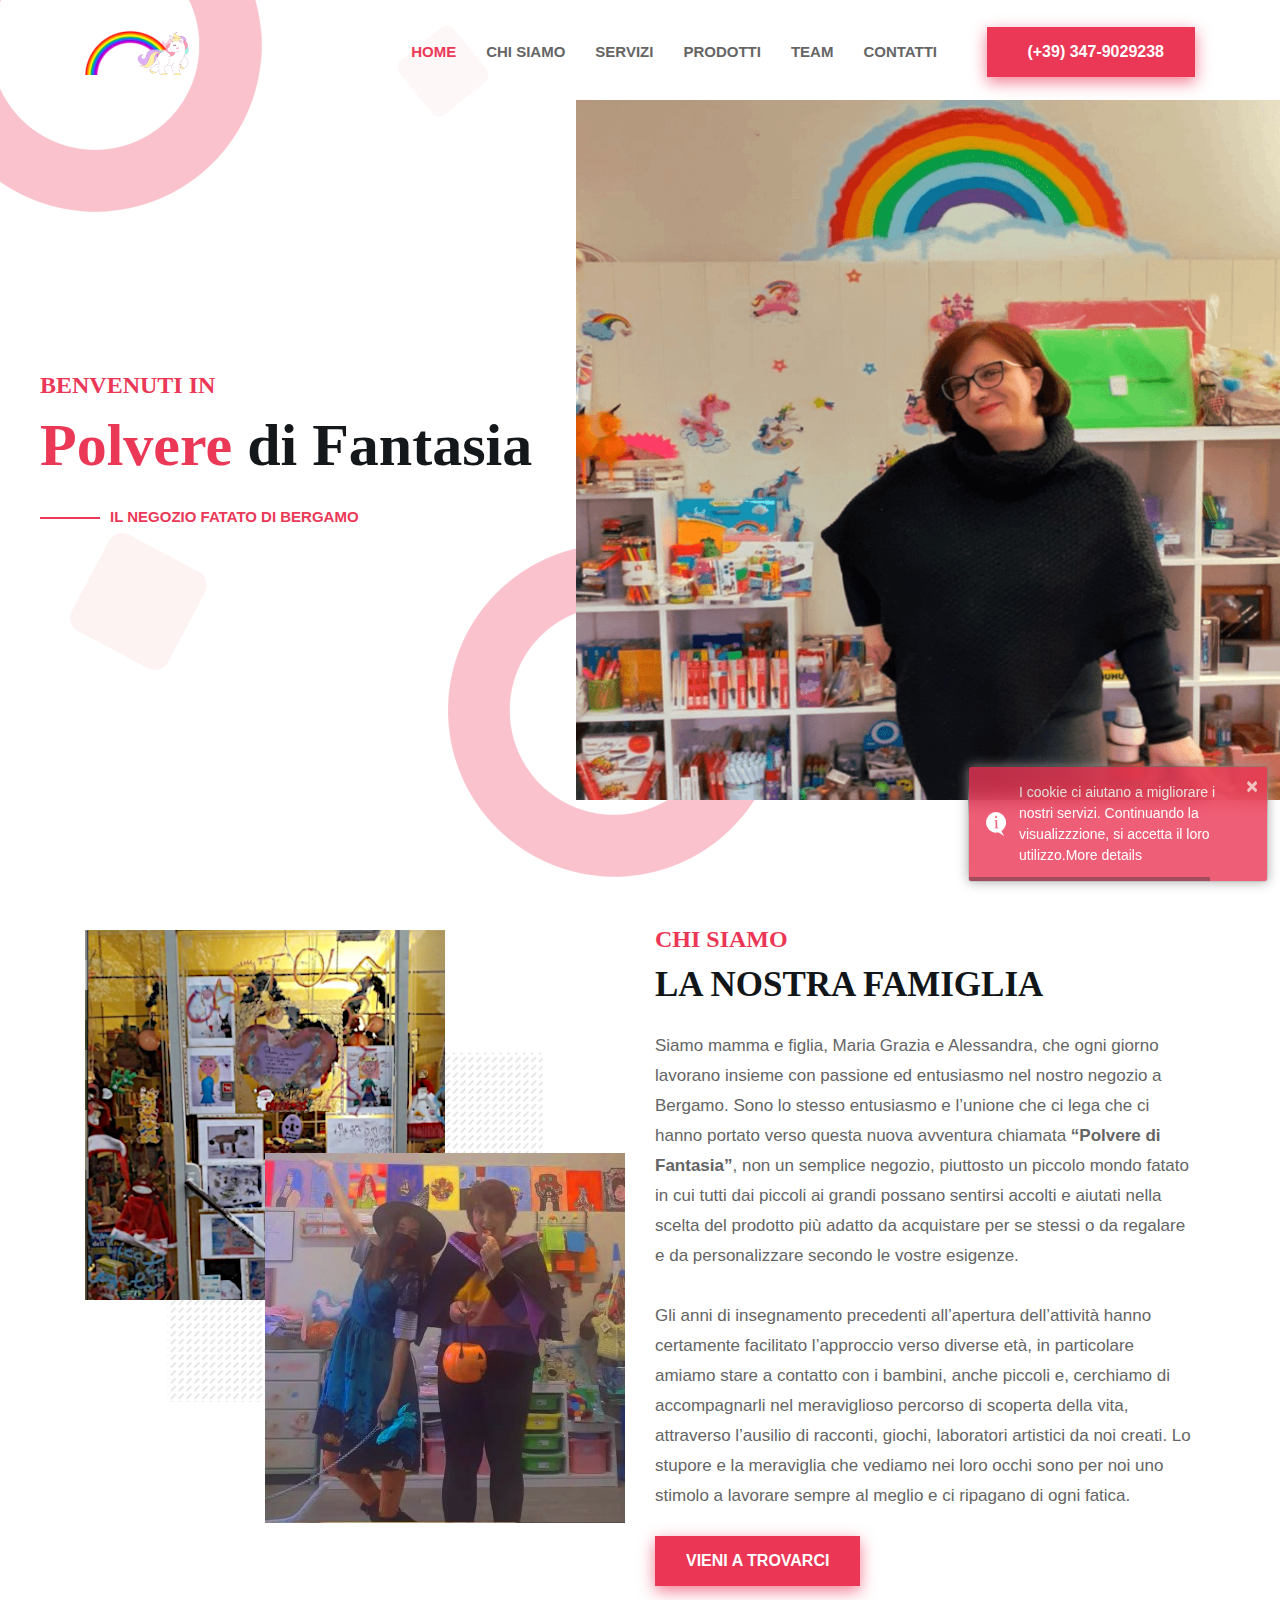
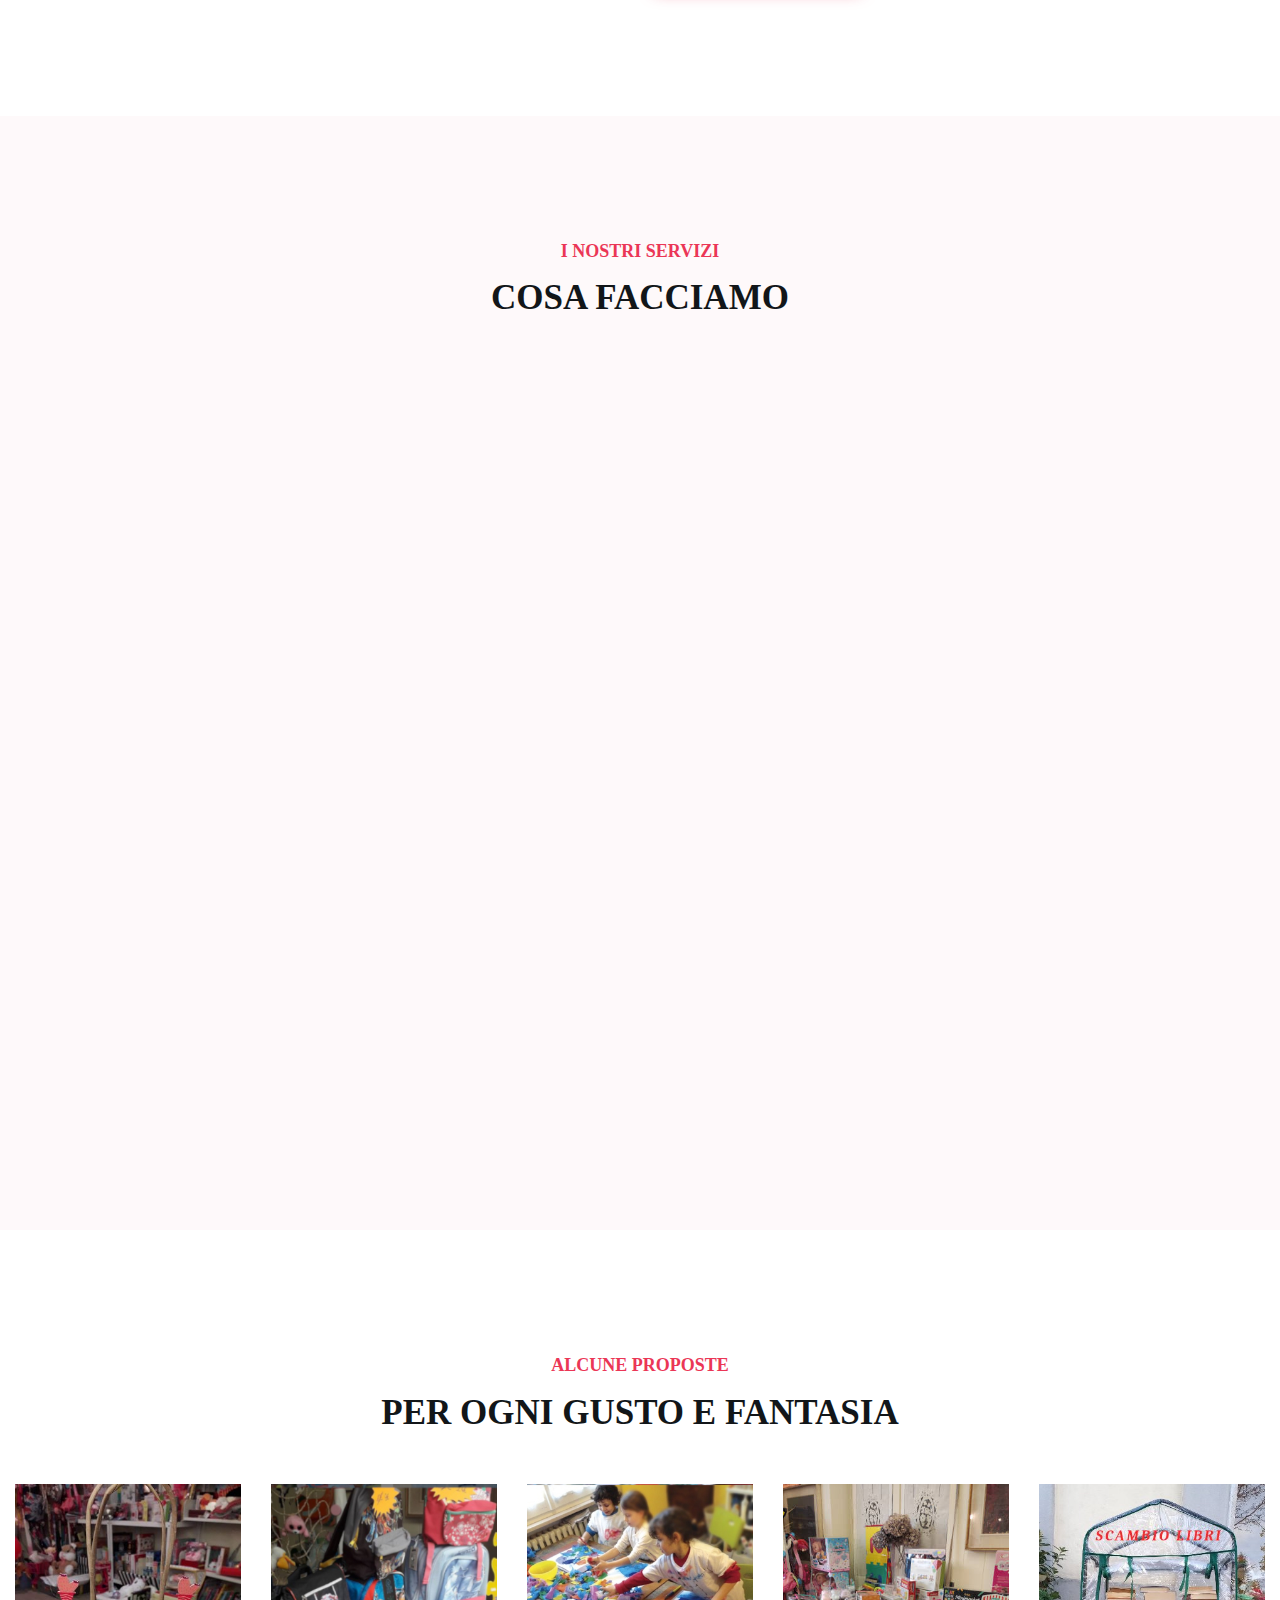
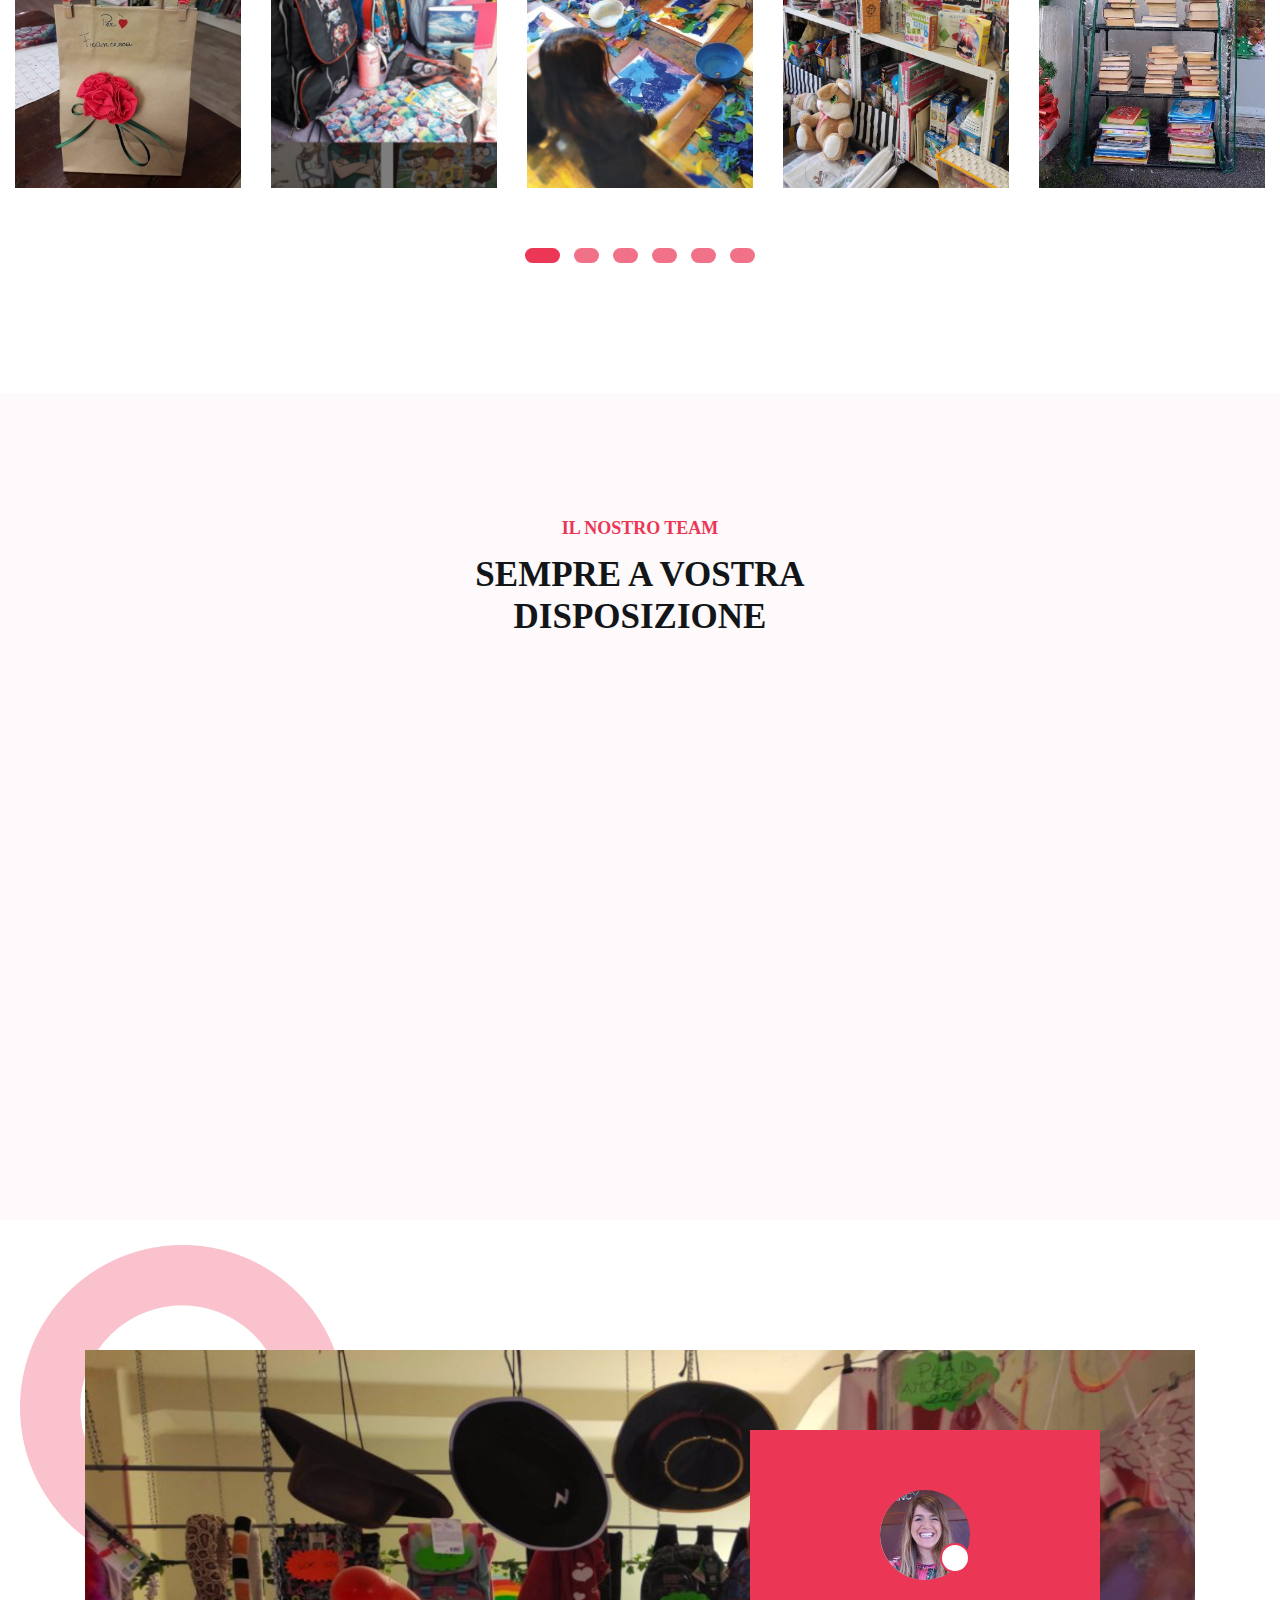
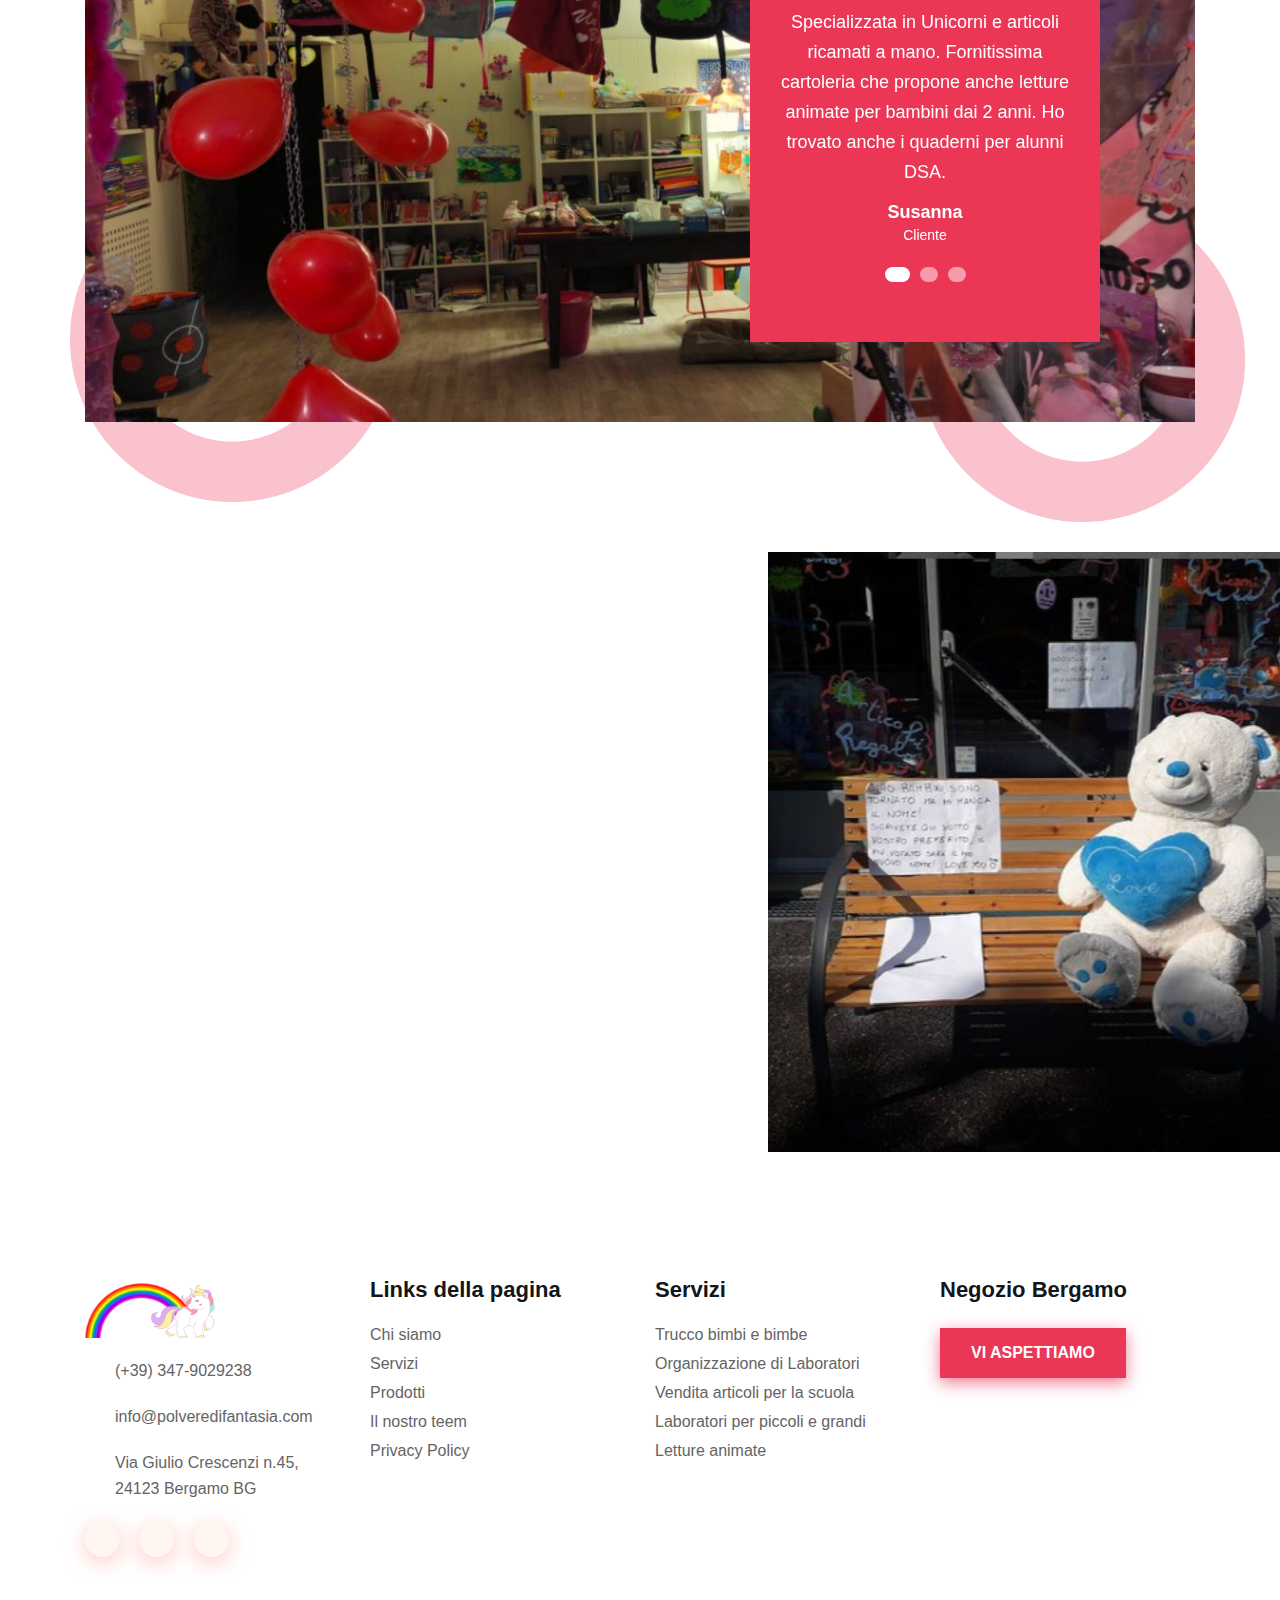
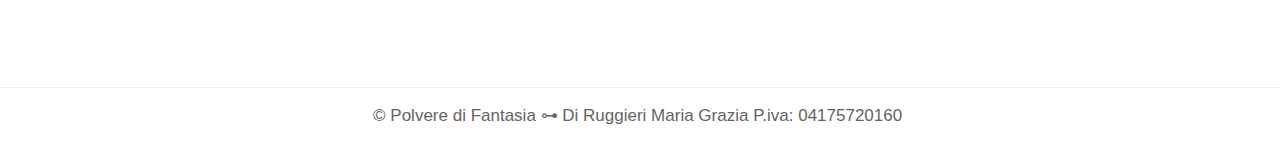
==== commit ee5ebcb4: "prezzi libri" ====
--- a/index.html
+++ b/index.html
@@ -146,7 +146,7 @@
                     <div class="about-content mt-45">
                         <h4 class="about-welcome">Chi siamo </h4>
                         <h3 class="about-title mt-10">La nostra famiglia</h3>
-                        <p class="mt-25">Siamo mamma e figlia, Maria Grazia e Alessandra, che ogni giorno da quattro anni lavorano insieme, con passione e entusiasmo nel nostro negozio a Bergamo.
+                        <p class="mt-25">Siamo mamma e figlia, Maria Grazia e Alessandra, che ogni giorno lavorano insieme con passione ed entusiasmo nel nostro negozio a Bergamo.
                         Sono lo stesso entusiasmo e l’unione che ci lega che ci hanno portato verso questa nuova avventura chiamata <b>“Polvere di Fantasia”</b>, non un semplice negozio, piuttosto un piccolo mondo fatato in cui tutti dai piccoli ai grandi possano sentirsi accolti e aiutati nella scelta del prodotto più adatto da acquistare per se stessi o da regalare e da personalizzare secondo le vostre esigenze.<br><br>
                         <p>Gli anni di insegnamento precedenti all’apertura dell’attività hanno certamente facilitato l’approccio verso diverse età, in particolare amiamo stare a contatto con i bambini, anche piccoli e, cerchiamo di accompagnarli nel meraviglioso percorso di scoperta della vita, attraverso l’ausilio di racconti, giochi, laboratori artistici da noi creati. Lo stupore e la meraviglia che vediamo nei loro occhi sono per noi uno stimolo a lavorare sempre al meglio e ci ripagano di ogni fatica.
                         </p>
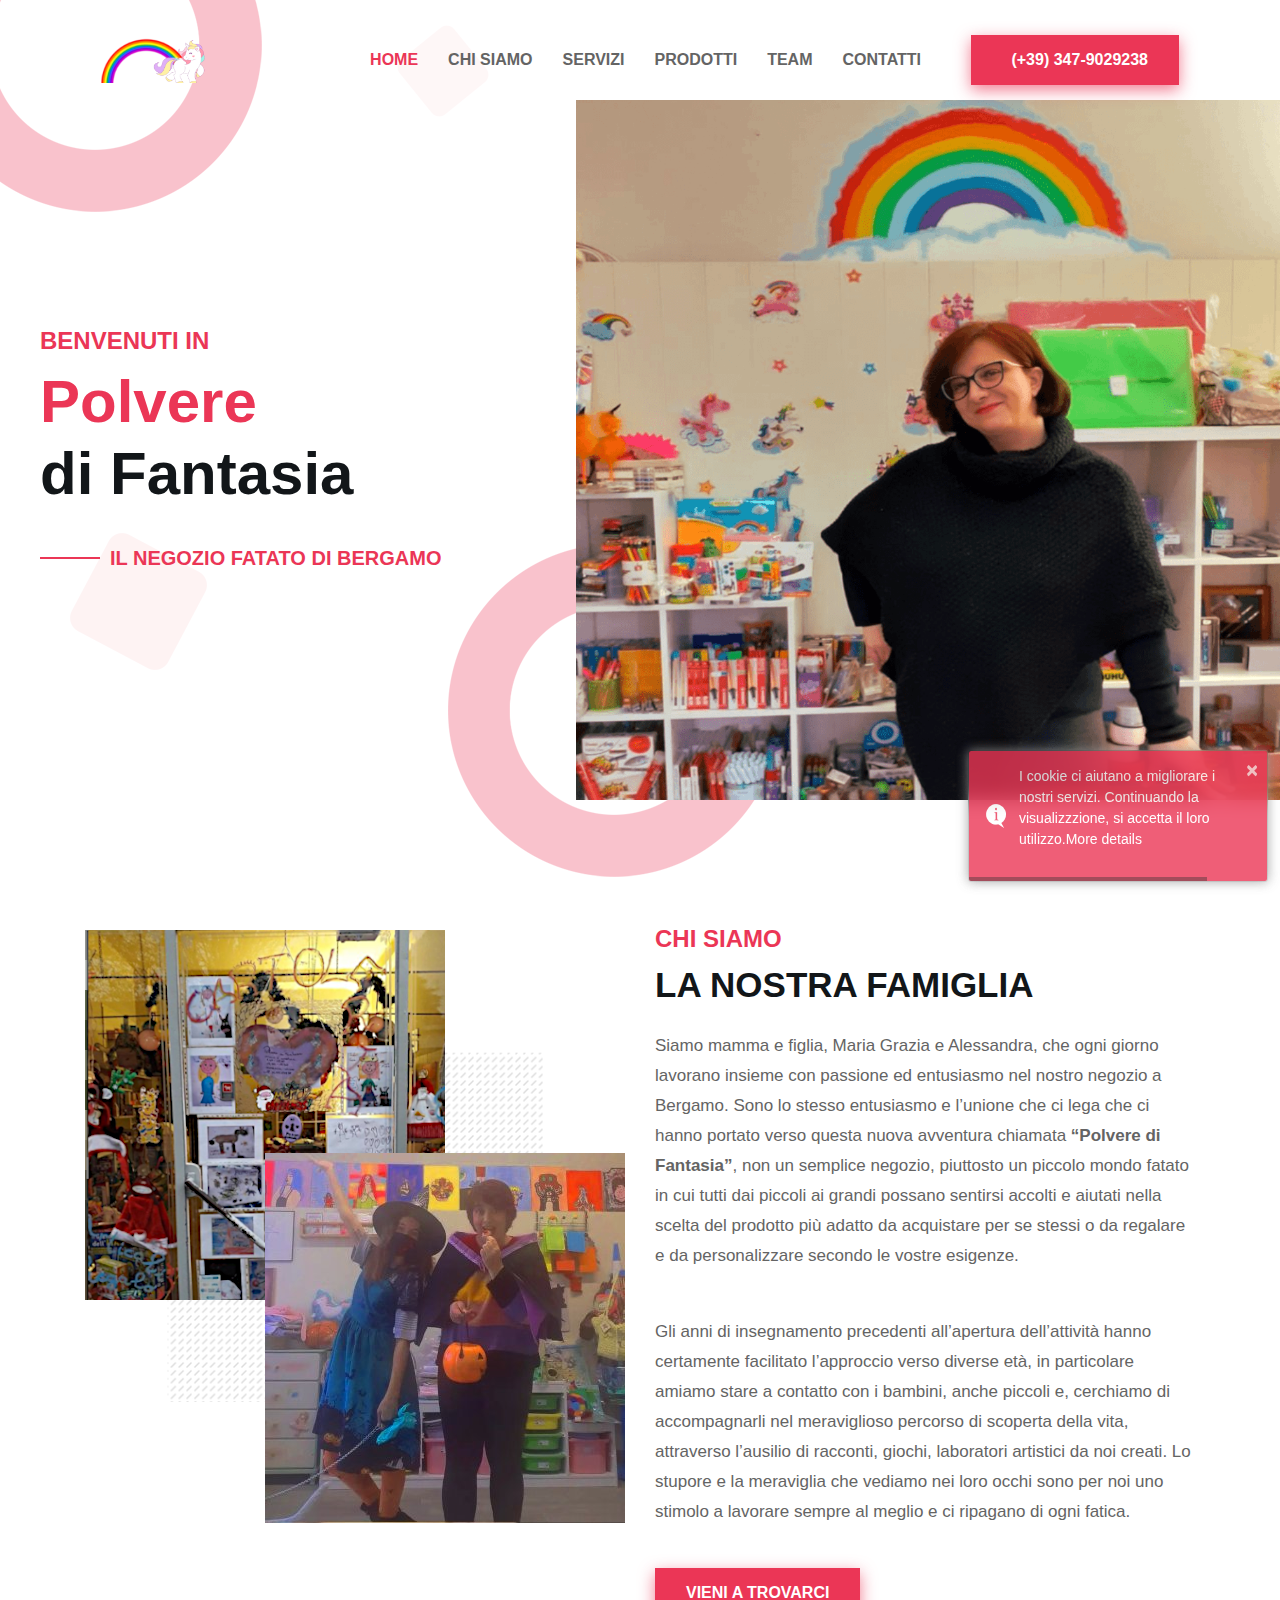
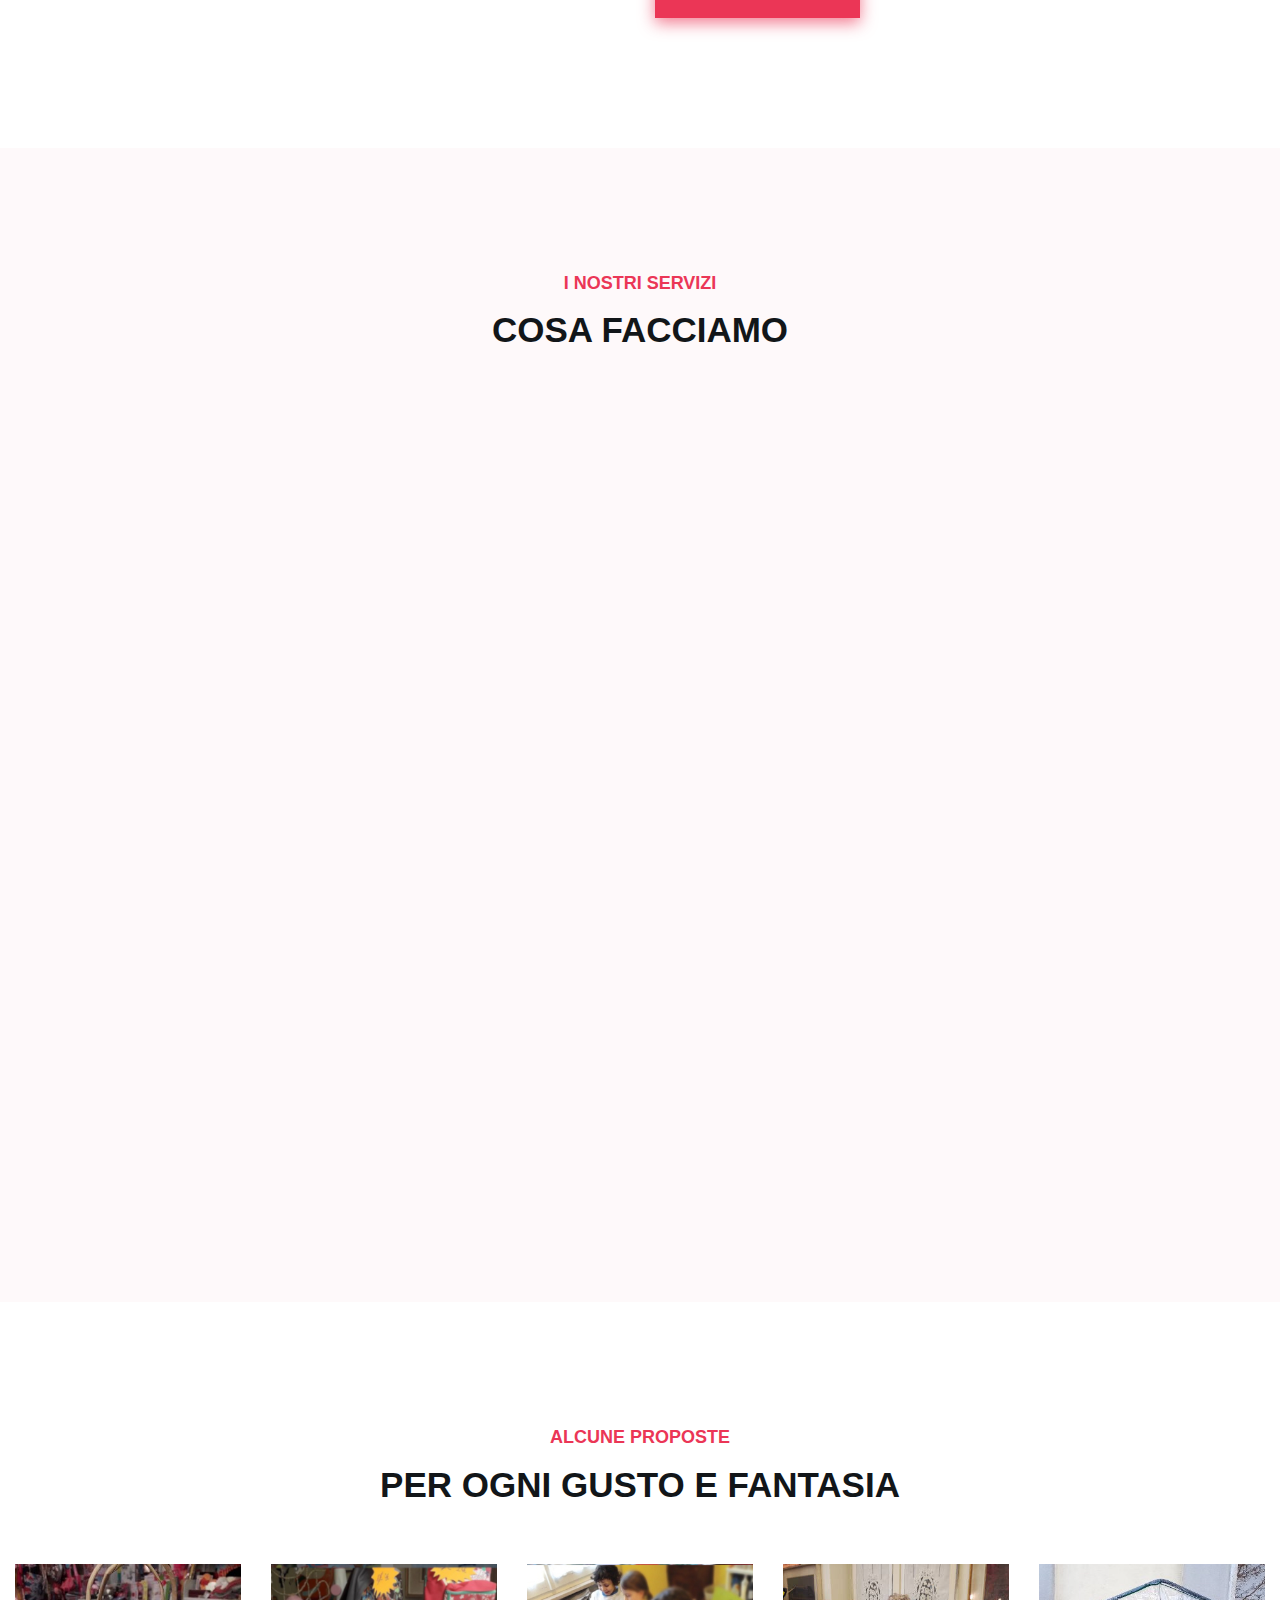
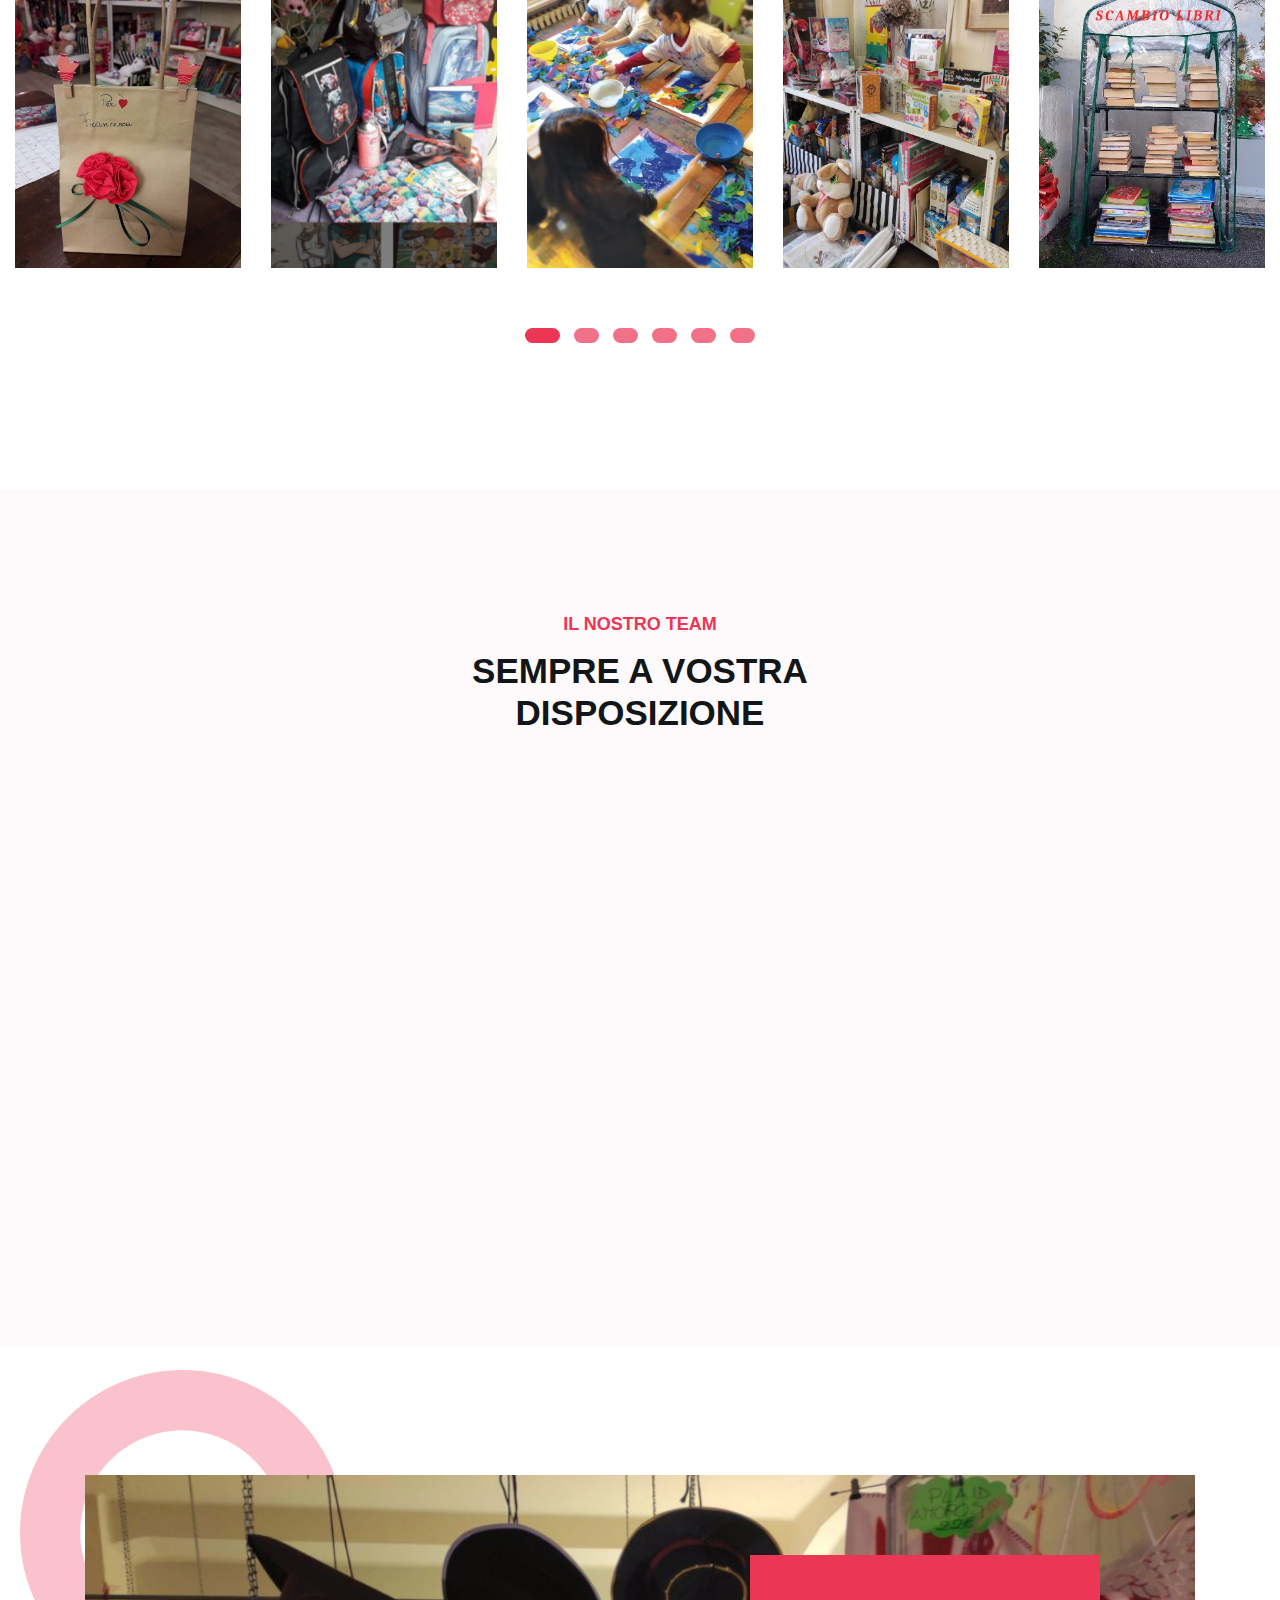
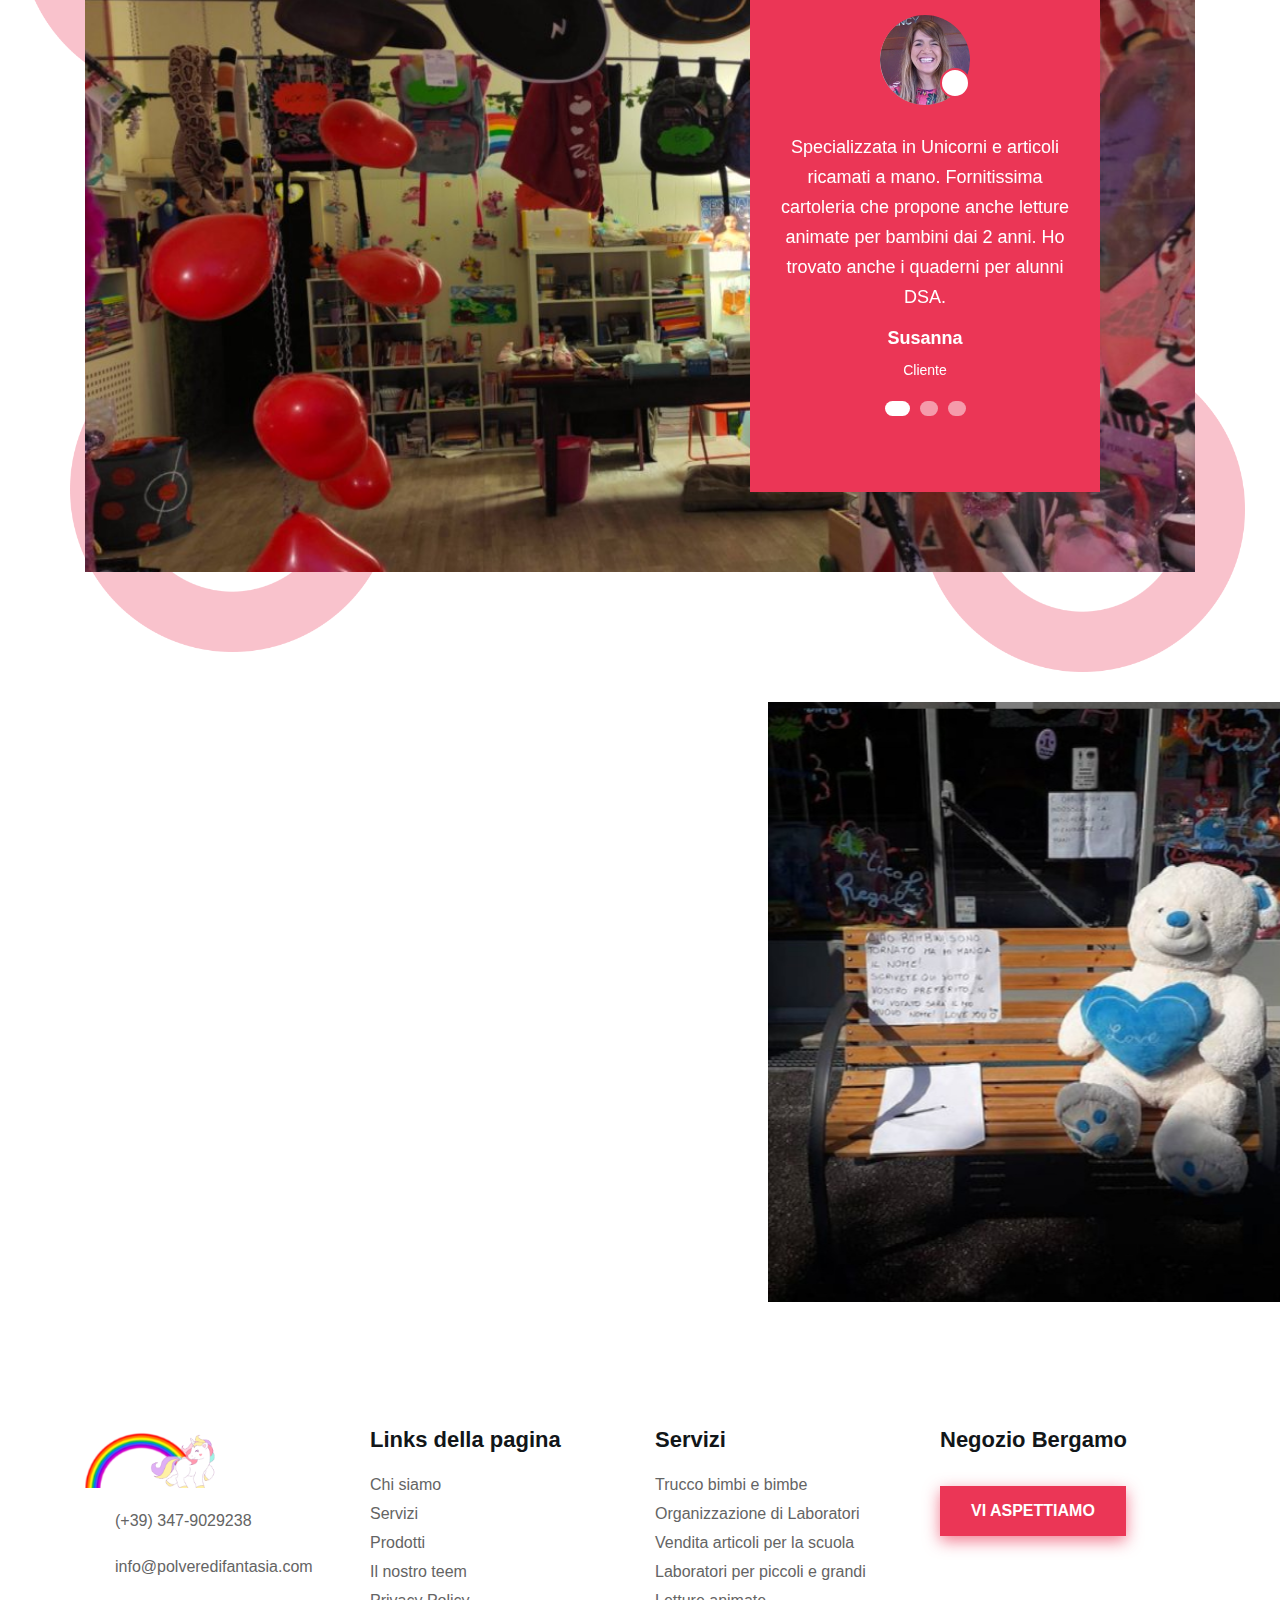
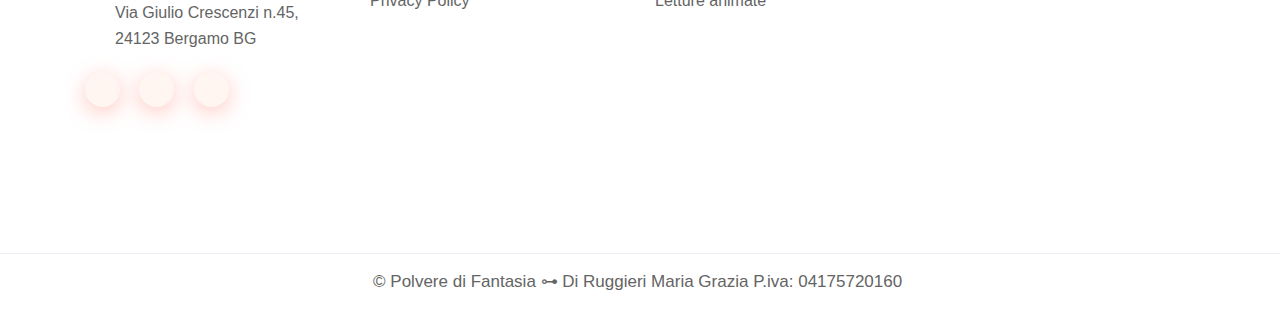
==== commit 1c7f5e54: "Cambio font:family -03.23" ====
--- a/index.html
+++ b/index.html
@@ -10,6 +10,7 @@
     <meta http-equiv="x-ua-compatible" content="ie=edge">
     <meta name="format-detection" content="telephone=no">
 
+    <link rel="stylesheet" href="assets/css/style.css">
     <link rel="shortcut icon" href="assets/images/favicon.png" type="image/png">
     <link rel="stylesheet" href="assets/css/bootstrap.min.css">
     <link rel="stylesheet" href="assets/css/font-awesome.min.css">
@@ -18,7 +19,6 @@
     <link rel="stylesheet" href="assets/css/aos.css">
     <link rel="stylesheet" href="assets/css/slick.css">
     <link rel="stylesheet" href="assets/css/default.css">
-    <link rel="stylesheet" href="assets/css/style.css">
     <link rel="stylesheet" href="assets/css/toastr_v2.1.3.css">
 
 <!-- Facebook Meta Tags -->
@@ -116,7 +116,7 @@
                     <div class="col-xl-8 col-lg-9 col-sm-10">
                         <div class="banner-content">
                             <h4 class="sub-title wow fadeInUp" data-wow-duration="1.5s" data-wow-delay="1s">Benvenuti in</h4>
-                            <h1 class="banner-title mt-10 wow fadeInUp" data-wow-duration="1.5s" data-wow-delay="2s"><span>Polvere</span> di Fantasia</h1>
+                            <h1 class="banner-title mt-10 wow fadeInUp" data-wow-duration="1.5s" data-wow-delay="2s"><span>Polvere</span><br>di Fantasia</h1>
                             <a class="banner-contact mt-25 wow fadeInUp" data-wow-duration="1.5s" data-wow-delay="3.3s" href="#contact">Il negozio fatato di Bergamo</a>
                         </div>
                     </div>
--- a/assets/css/style.css
+++ b/assets/css/style.css
@@ -13,9 +13,9 @@
 /*===========================
     1. COMMON css 
 ===========================*/
-@import url("https://fonts.googleapis.com/css?family=Barlow:300,400,500,600,700|Hind:400,500,600,700|Quattrocento:400,700");
+@import url('https://fonts.googleapis.com/css2?family=Poppins&display=swap');
 body {
-  font-family: 'Hind', sans-serif;
+  font-family: 'Poppins', sans-serif; 
   font-weight: normal;
   font-style: normal;
   color: #646464; }
@@ -52,7 +52,7 @@
 h4,
 h5,
 h6 {
-  font-family: 'Quattrocento', serif;
+  font-family: 'Poppins', sans-serif;
   font-weight: 700;
   color: #121619;
   margin: 0px; }
@@ -124,7 +124,7 @@
   -webkit-box-shadow: 0px 5px 16px 0px rgba(235, 54, 86, 0.65);
   -moz-box-shadow: 0px 5px 16px 0px rgba(235, 54, 86, 0.65);
   box-shadow: 0px 5px 16px 0px rgba(235, 54, 86, 0.65);
-  font-family: 'Barlow', sans-serif;
+  font-family: 'Poppins', sans-serif;
   text-transform: uppercase; }
   .main-btn i {
     margin-right: 5px; }
@@ -144,6 +144,7 @@
 /*===== All Section Title Style =====*/
 .section-title .sub-title {
   font-size: 18px;
+  font-weight: 700;
   color: #EB3656;
   text-transform: uppercase; }
   @media (max-width: 767px) {
@@ -152,6 +153,7 @@
 
 .section-title .title {
   font-size: 35px;
+  font-weight: 700;
   text-transform: uppercase; }
   @media (max-width: 767px) {
     .section-title .title {
@@ -595,8 +597,8 @@
         margin: 5px 0; } }
     .navbar .navbar-nav .nav-item a {
       color: #646464;
-      font-family: 'Hind', sans-serif;
-      font-size: 15px;
+      font-family: 'Poppins', sans-serif;
+      font-size: 16px;
       text-transform: uppercase;
       font-weight: 700;
       -webkit-transition: all 0.4s ease-out 0s;
@@ -640,13 +642,15 @@
     z-index: 9; }
     .header-banner .banner-content .sub-title {
       font-size: 24px;
+      font-weight: bold;
       color: #EB3656;
       text-transform: uppercase; }
       @media (max-width: 767px) {
         .header-banner .banner-content .sub-title {
           font-size: 18px; } }
     .header-banner .banner-content .banner-title {
-      font-size: 60px; }
+      font-size: 60px;
+    font-weight:bold; }
       .header-banner .banner-content .banner-title span {
         color: #EB3656; }
       @media (max-width: 767px) {
@@ -654,9 +658,9 @@
           font-size: 38px; } }
     .header-banner .banner-content .banner-contact {
       position: relative;
-      font-size: 15px;
+      font-size: 20px;
       font-weight: 600;
-      font-family: 'Barlow', sans-serif;
+      font-family: 'Poppins', sans-serif;
       color: #EB3656;
       text-transform: uppercase;
       margin-left: 70px; }
@@ -782,14 +786,17 @@
 
 .about-content .about-welcome {
   font-size: 24px;
+  font-weight: 700;
   color: #EB3656;
   text-transform: uppercase; }
   @media (max-width: 767px) {
     .about-content .about-welcome {
-      font-size: 18px; } }
+      font-size: 18px;
+    font-weight: bold; } }
 
 .about-content .about-title {
   font-size: 35px;
+  font-weight: 700;
   text-transform: uppercase; }
   @media (max-width: 767px) {
     .about-content .about-title {
@@ -828,7 +835,7 @@
   .single-services .services-content .services-title {
     font-size: 22px;
     font-weight: 600;
-    font-family: 'Barlow', sans-serif;
+    font-family: 'Poppins', sans-serif;
     -webkit-transition: all 0.4s ease-out 0s;
     -moz-transition: all 0.4s ease-out 0s;
     -ms-transition: all 0.4s ease-out 0s;
@@ -889,7 +896,7 @@
     .single-project .project-content .project-title {
       font-size: 22px;
       font-weight: 600;
-      font-family: 'Barlow', sans-serif;
+      font-family: 'Poppins', sans-serif;
       position: relative;
       color: #fff;
       margin-left: 60px; }
@@ -959,10 +966,10 @@
     .single-team .team-content {
       padding: 30px 0; } }
   .single-team .team-content .team-name a {
-    font-size: 18px;
+    font-size: 20px;
     font-weight: 600;
     color: #121619;
-    font-family: 'Hind', sans-serif;
+    font-family: 'Poppins', sans-serif;
     -webkit-transition: all 0.4s ease-out 0s;
     -moz-transition: all 0.4s ease-out 0s;
     -ms-transition: all 0.4s ease-out 0s;
@@ -971,7 +978,7 @@
     .single-team .team-content .team-name a:hover {
       color: #EB3656; }
   .single-team .team-content .sub-title {
-    font-size: 14px;
+    font-size: 16px;
     color: #646464; }
   .sub-title-libri {
     font-size: 15px;
@@ -1088,16 +1095,16 @@
 .single-testimonial .testimonial-content p {
   font-size: 18px;
   color: #fff;
-  font-family: 'Hind', sans-serif; }
+  font-family: 'Poppins', sans-serif;}
 
 .single-testimonial .testimonial-content .testimonial-name {
-  font-family: 'Barlow', sans-serif;
+  font-family: 'Poppins', sans-serif;
   font-size: 18px;
   color: #fff;
   font-weight: 600; }
 
 .single-testimonial .testimonial-content .sub-title {
-  font-family: 'Hind', sans-serif;
+  font-family: 'Poppins', sans-serif;
   font-size: 14px;
   color: #fff; }
 
@@ -1157,7 +1164,7 @@
     border-radius: 5px;
     padding: 0 30px;
     background-color: #fff;
-    font-family: 'Hind', sans-serif;
+    font-family: 'Poppins', sans-serif;
     font-size: 16px; }
   .contact-form .single-form textarea {
     height: 160px;
@@ -1272,7 +1279,7 @@
 
 .f-title .title {
   font-size: 22px;
-  font-family: 'Barlow', sans-serif;
+  font-family: 'Poppins', sans-serif;
   font-weight: 600; }
 
 .footer-link ul li {
@@ -1280,7 +1287,7 @@
   .footer-link ul li a {
     font-size: 16px;
     color: #646464;
-    font-family: 'Hind', sans-serif;
+    font-family: 'Poppins', sans-serif;
     -webkit-transition: all 0.4s ease-out 0s;
     -moz-transition: all 0.4s ease-out 0s;
     -ms-transition: all 0.4s ease-out 0s;
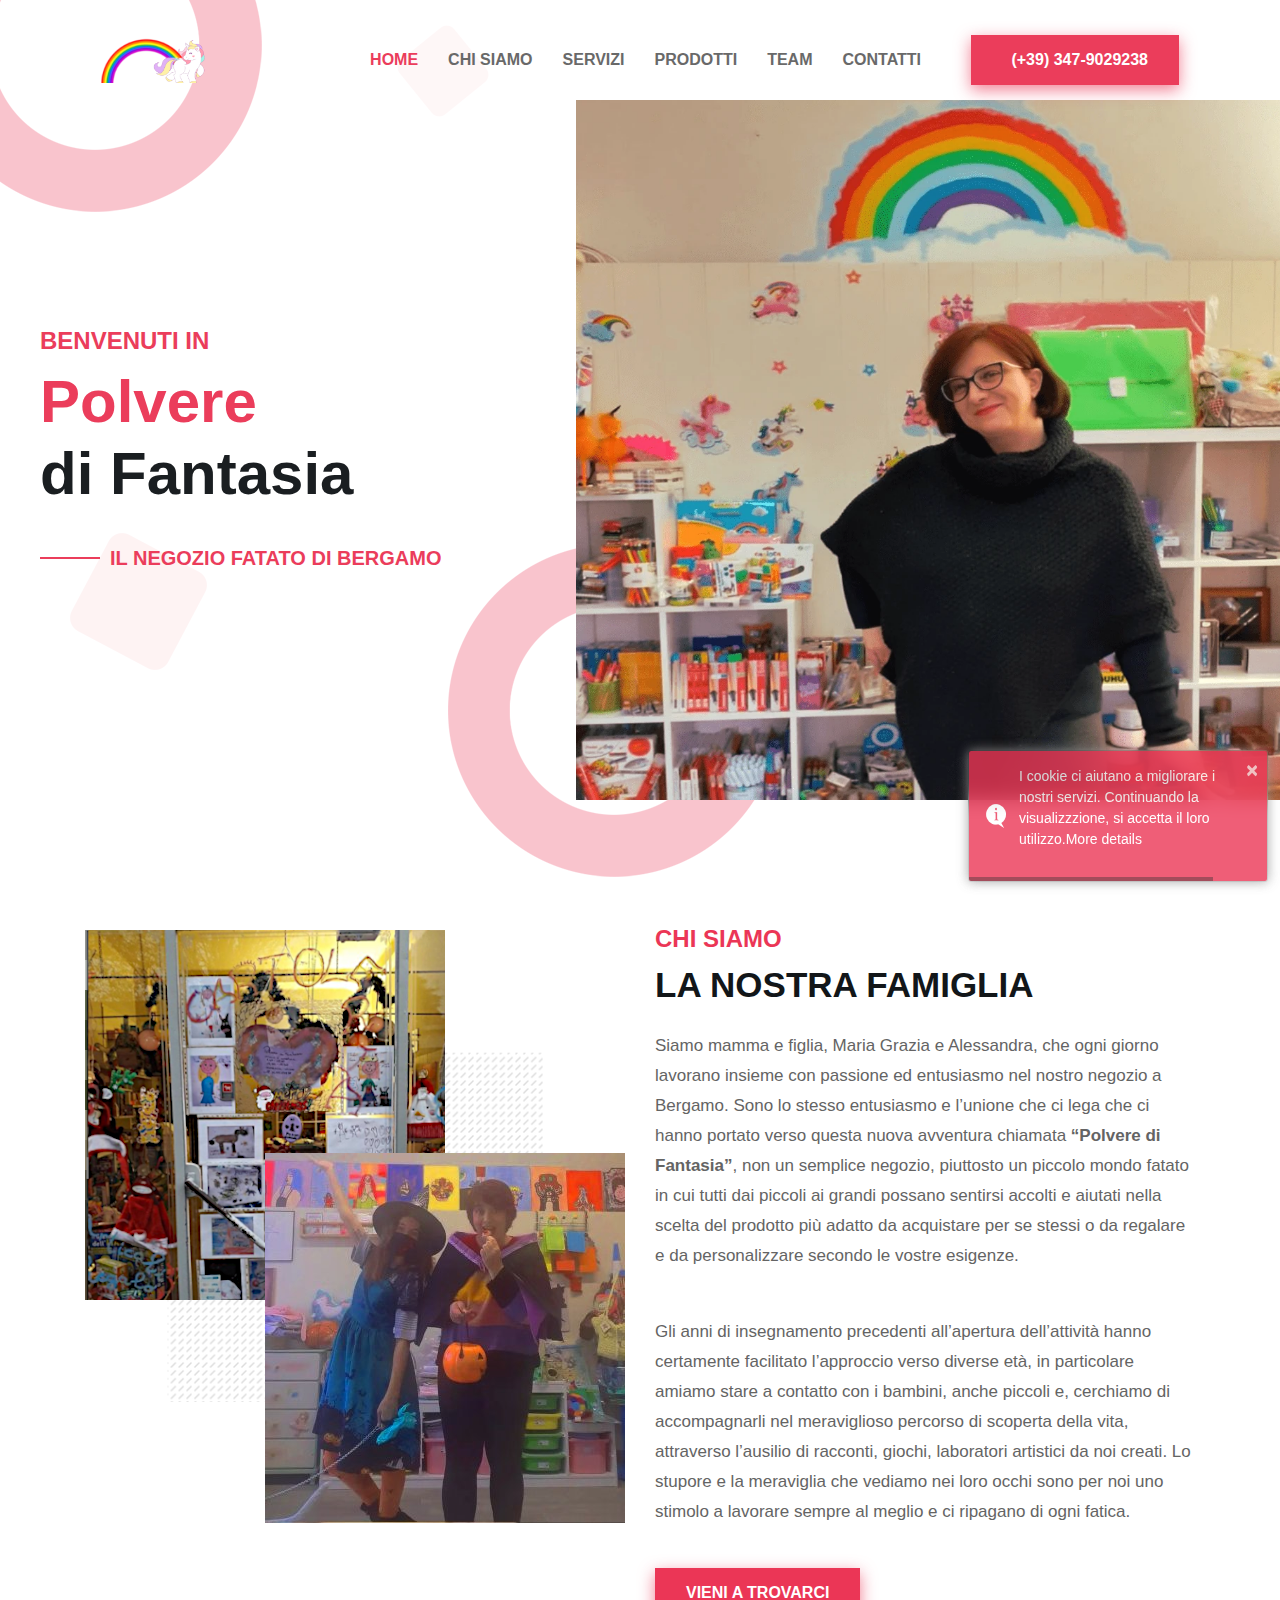
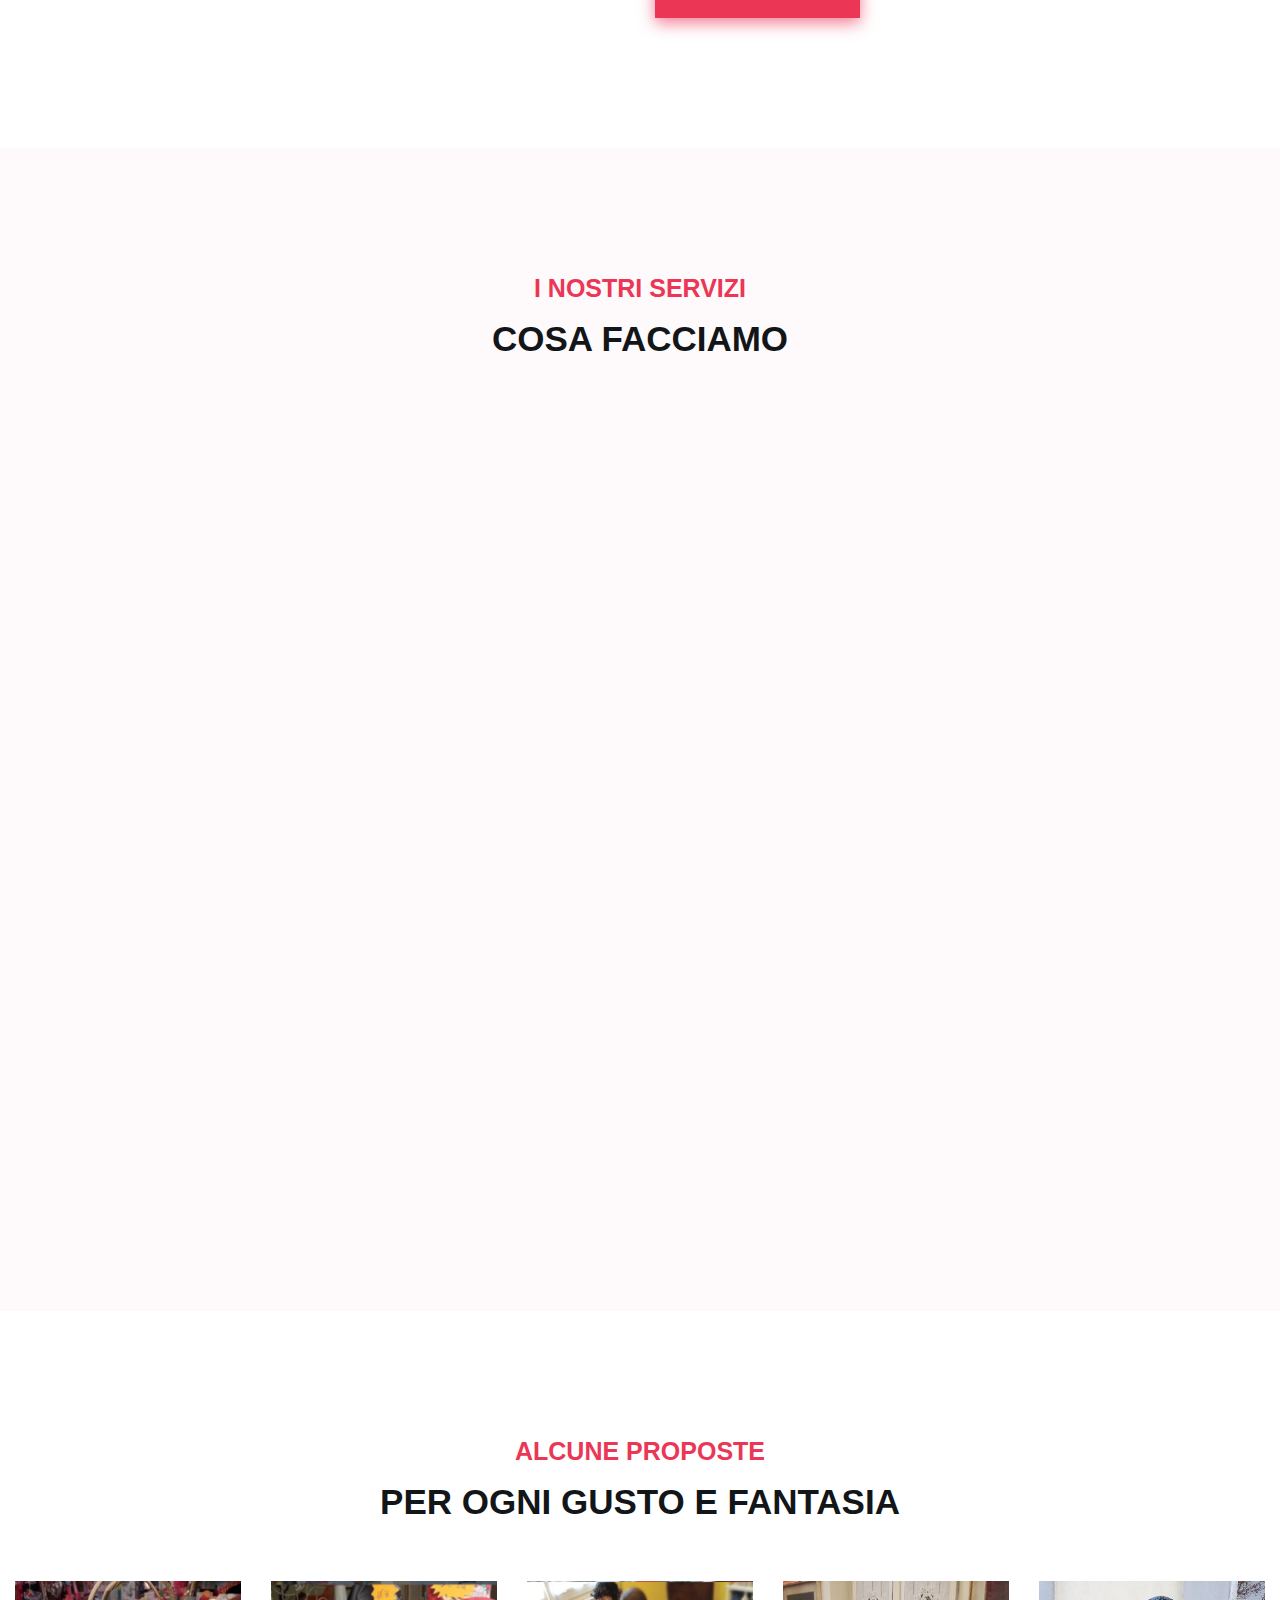
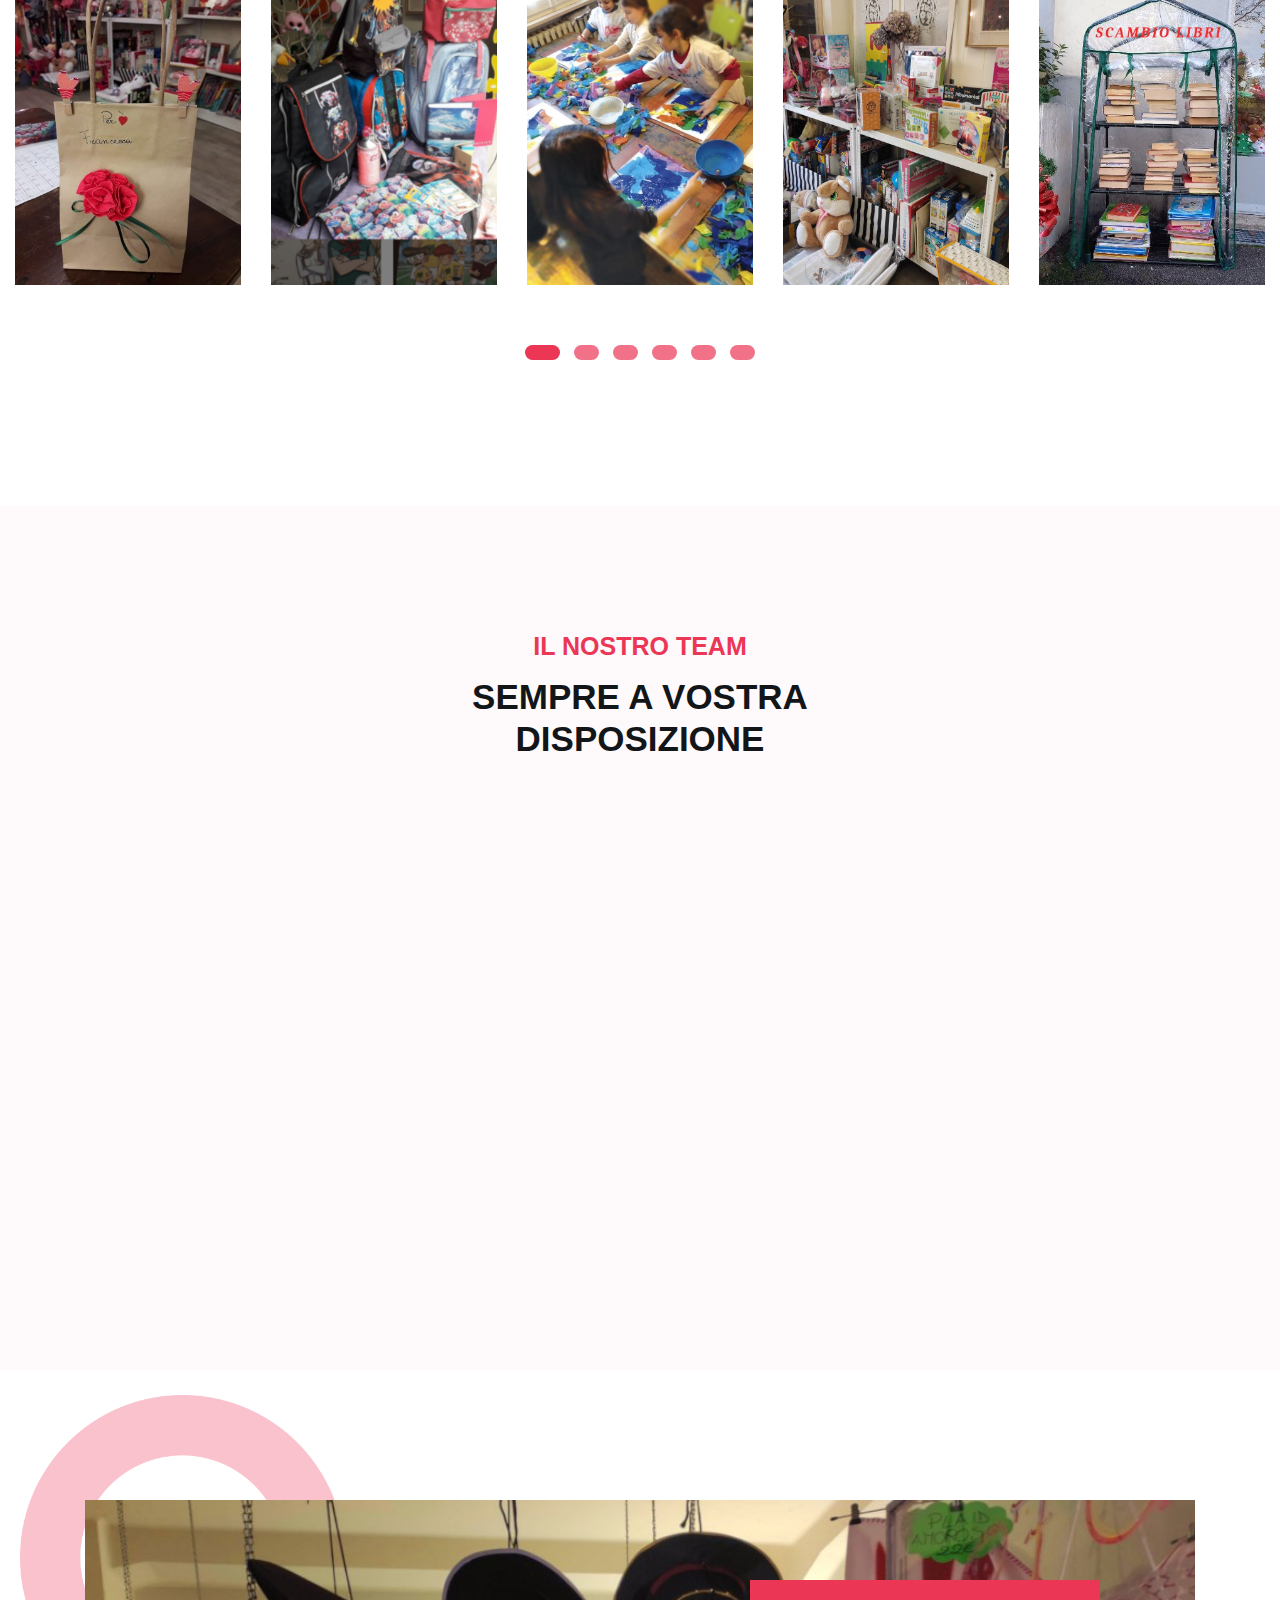
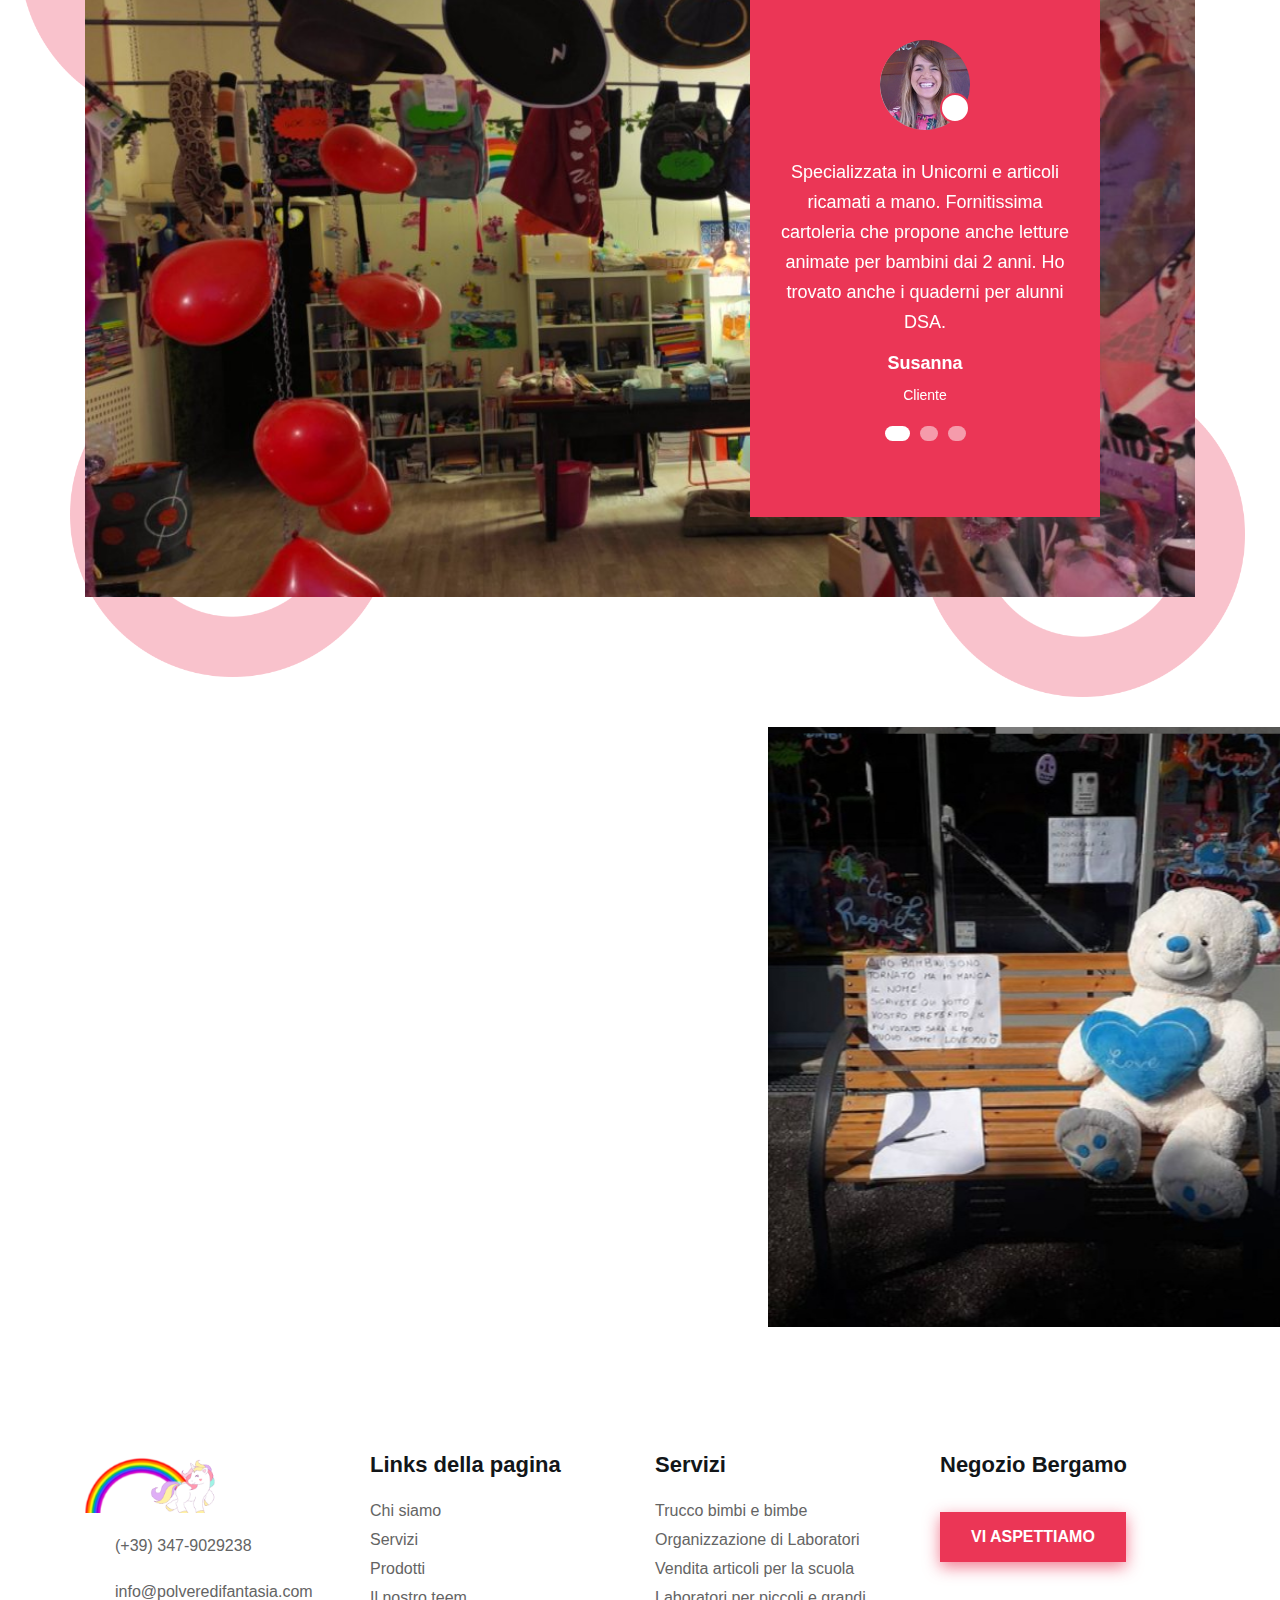
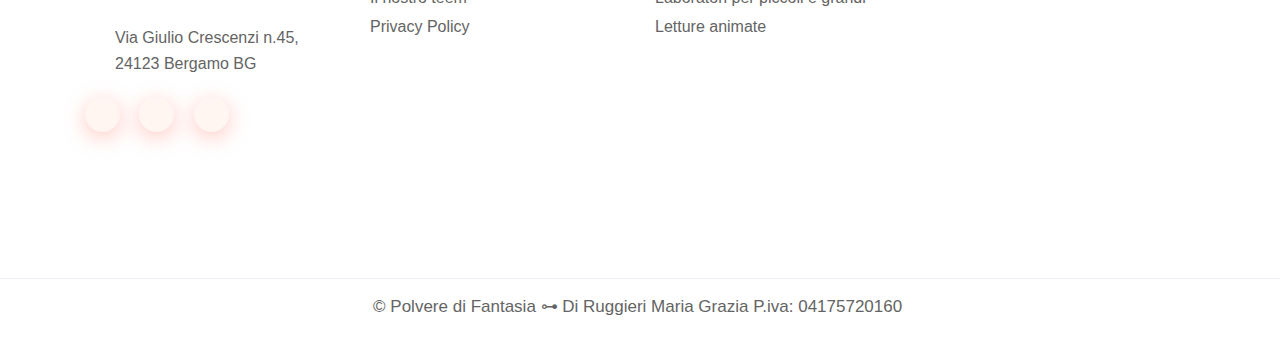
==== commit 8d042951: "minor fix" ====
--- a/index.html
+++ b/index.html
@@ -122,7 +122,7 @@
                     </div>
                 </div>
             </div>
-            <div class="banner-image bg_cover" style="background-image: url(assets/images/banner/banner-image.png)"></div>
+            <div class="banner-image bg_cover" style="background-image: url(assets/images/banner/banner-image.webp)"></div>
         </div>
     </header>
 
@@ -441,7 +441,8 @@
     <section id="contact" class="map-area">
         <div class="mapouter">
             <div class="gmap_canvas">
-                <iframe width="828" height="450" id="gmap_canvas" src="https://maps.google.com/maps?q=Via%20Giulio%20Crescenzi%2045,%2024123%20Bergamo%20BG&t=&z=15&ie=UTF8&iwloc=&output=embed" frameborder="0" scrolling="no" marginheight="0" marginwidth="0"></iframe>
+<iframe width="828" height="450" id="gmap_canvas"
+    src="https://maps.google.com/maps?q=Via%20Giulio%20Crescenzi%2045,%2024123%20Bergamo%20BG&t=&z=15&ie=UTF8&iwloc=&output=embed" frameborder="0" scrolling="no" marginheight="0" marginwidth="0"></iframe>
             </div>
         </div>
         <div class="map-bg bg_cover d-none d-lg-block" style="background-image: url(assets/images/map/map-bg.jpg)"></div>
--- a/assets/css/style.css
+++ b/assets/css/style.css
@@ -1,7 +1,5 @@
 
 
-    CSS INDEX
-    ===================
 
     01. Theme default CSS
 	02. Header
@@ -143,7 +141,7 @@
 
 /*===== All Section Title Style =====*/
 .section-title .sub-title {
-  font-size: 18px;
+  font-size: 25px;
   font-weight: 700;
   color: #EB3656;
   text-transform: uppercase; }
